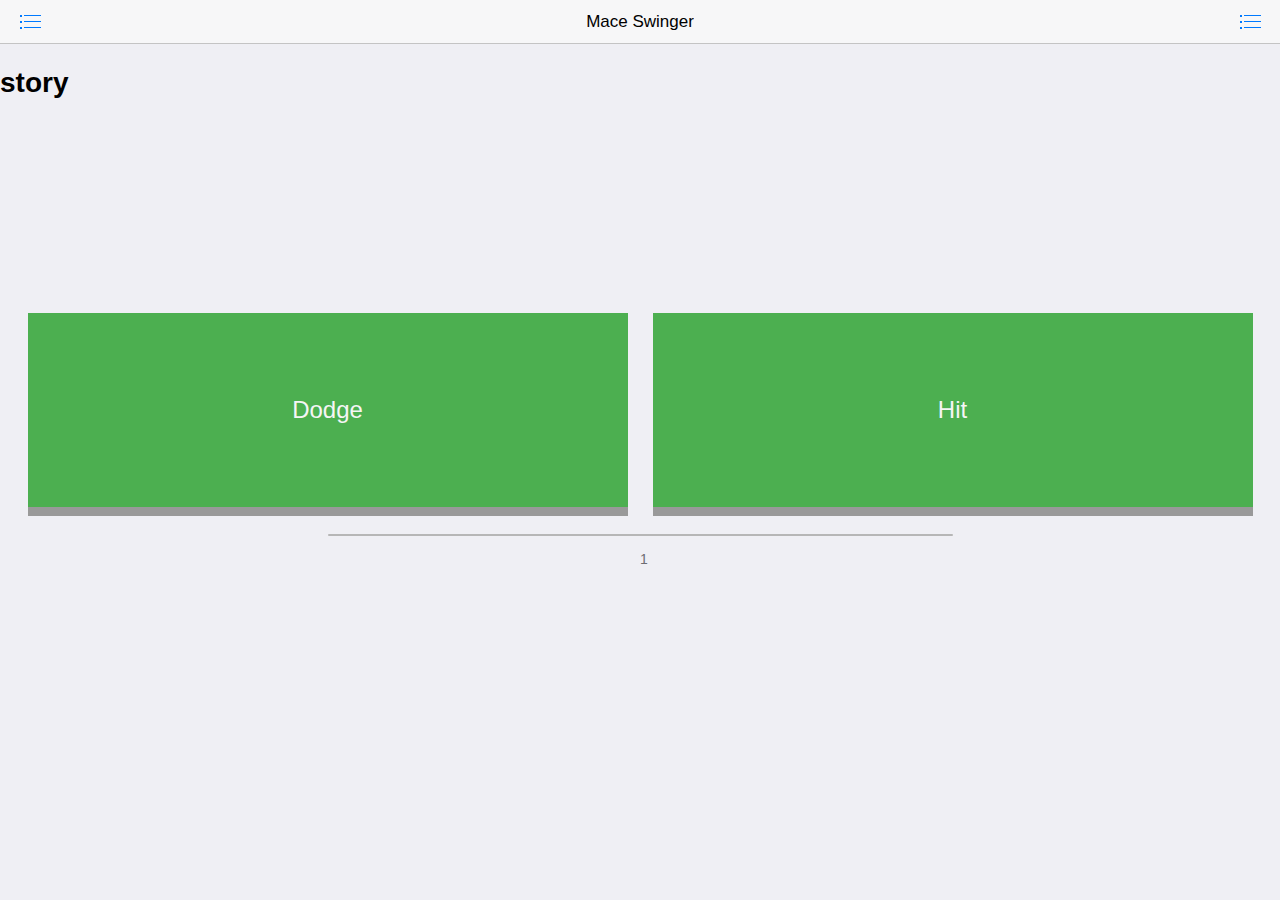
==== maceswinger/platforms/browser/www/index.html @ 118f5ef3 "early, disgusting map - your turn, rlong" ====
<!DOCTYPE html>
<html>
<head>
    <!--
        Customize this policy to fit your own app's needs. For more guidance, see:
            https://github.com/apache/cordova-plugin-whitelist/blob/master/README.md#content-security-policy
        Some notes:
            * gap: is required only on iOS (when using UIWebView) and is needed for JS->native communication
            * https://ssl.gstatic.com is required only on Android and is needed for TalkBack to function properly
            * Disables use of inline scripts in order to mitigate risk of XSS vulnerabilities. To change this:
                * Enable inline JS: add 'unsafe-inline' to default-src
        -->
    <meta http-equiv="Content-Security-Policy" content="default-src 'self' data: gap: https://ssl.gstatic.com https://ajax.googleapis.com 'unsafe-eval' 'unsafe-inline'; style-src 'self' 'unsafe-inline'; media-src *; connect-src 'self' ws://10.0.1.201:3000">


    <!-- Required meta tags-->
    <meta charset="utf-8">
    <meta name="viewport" content="width=device-width, initial-scale=1, maximum-scale=1, minimum-scale=1, user-scalable=no, minimal-ui">
    <meta name="apple-mobile-web-app-capable" content="yes">
    <meta name="apple-mobile-web-app-status-bar-style" content="black">
    <meta name="format-detection" content="telephone=no">
    <meta name="msapplication-tap-highlight" content="no">

    <!-- Your app title -->
    <title>Mace Swinger</title>

    <!-- This template defaults to the iOS CSS theme. To support both iOS and material design themes, see the Framework7 Tutorial at the link below:
        http://www.idangero.us/framework7/tutorials/maintain-both-ios-and-material-themes-in-single-app.html
     -->

    <link rel="stylesheet" href="lib/framework7/css/framework7.ios.min.css">
    <link rel="stylesheet" href="lib/framework7/css/framework7.ios.colors.min.css">
    <link rel="stylesheet" href="css/framework7-icons.css">
    <link rel="stylesheet" href="css/styles.css">
    <link id="inkstyle" rel="stylesheet" href="css/inkstyle.css">
</head>

<body onresize="resize()">
    <!-- Status bar overlay for full screen mode (PhoneGap) -->
    <div class="statusbar-overlay"></div>

    <!-- Panels overlay-->
    <div class="panel-overlay"></div>
    <!-- Left panel with reveal effect-->
    <div class="panel panel-left panel-reveal">
        <div data-page="index" class="page navbar-fixed">
          <div class="navbar">
            <div class="navbar-inner">
              <div class="left"></div>
              <div class="center">Inventory</div>
              <div class="right"></div>
            </div>
          </div>
          <div class="page-content">
            <div id = "eqweap" style="background-color:purple"></div>
            <div id = "invw"></div>
          </div>
                <!--<div class="card weapselected">
                  <div class = "card-header">Meme</div>
                  <div class = "card-content">
                    <div class = "card-content-inner">+20% memes</div>
                  </div>-->
        </div>
      </div>
      <div class="panel panel-right panel-reveal" style="">
          <div data-page="index" class="page navbar-fixed" style="">
            <div class="navbar">
              <div class="navbar-inner">
                <div class="left"></div>
                <div class="center">Map</div>
                <div class="right"></div>
              </div>
            </div>
            <div class="page-content" id="mapcontent" style="width:240px;overflow-x:auto"></div>
          </div>
        </div>
  </div>


    <!-- Views -->
    <div class="views" id="toptop">
        <!-- Your main view, should have "view-main" class -->
        <div class="view view-main">
            <!-- Top Navbar-->
            <div class="navbar">
                <div class="navbar-inner">
                    <!-- We need cool sliding animation on title element, so we have additional "sliding" class -->
                    <div class="left">
                        <!--
                          Right link contains only icon - additional "icon-only" class
                          Additional "open-panel" class tells app to open panel when we click on this link
                        -->
                        <a href="#" class="icon-only open-panel" data-panel="left"><i class="icon icon-bars" id="invicon"></i></a>
                    </div>
                    <div class="center sliding">Mace Swinger</div>
                    <div class="right">
                      <a href="#" class="icon-only open-panel" data-panel="right"><i class="icon icon-bars" id=""></i></a>
                    </div>
                </div>
            </div>
            <!-- Pages container, because we udse fixed-through navbar and toolbar, it has additional appropriate classes-->
            <div class="pages navbar-through toolbar-through" id="top">
                <!-- Page, "data-page" contains page name -->
                <div data-page="index" class="page">
                    <!-- Scrollable page content -->
                  <div class="page-content" id="main">
                    <div id="story" class="container">
                        <h1>story</h1>
                    </div>
                    <div class="content-block" id="fight">
                        <canvas id="screen" style="margin:auto;display:block"></canvas>
                        <p><a href="#" type="button" class = "mashbut" id="dodge" onclick = "dodgestart()">Dodge</a><a href="#" class="mashbut" type="button" id="hit" onclick = "hitstart()">Hit</a>
                        <p><span data-progress="0" style="width:50%;margin:auto"class="progressbar" id="expbar"></span>
                        <div class="chip" style="">
                          <div class="chip-label" id="plv" style="width:0%;margin:auto">1</div>
                        </div>
                        <canvas id="changer" width="64" height="128" hidden></canvas>
                    </div>
                  </div>
                </div>
            </div>
            <!-- Bottom Toolbar
            <div class="toolbar">
                <div class="toolbar-inner">
                     Toolbar linksd
                    <a href="#" class="link">Link 1</a>
                    <a href="#" class="link">Link 2</a>
                </div>
            </div>-->
        </div>
    </div>
    <script src="https://ajax.googleapis.com/ajax/libs/jquery/3.2.1/jquery.min.js"></script>
    <script src="cordova.js"></script>
    <script src="lib/framework7/js/framework7.min.js"></script>
    <script src="js/my-app.js"></script>
    <script src="resources/player.js"></script>
    <script src="resources/enemy.js"></script>
    <script src="resources/game.js"></script>
    <script src="resources/ink.js"></script>
    <script src="resources/story.js"></script>
    <script src="resources/item.js"></script>
    <script src="resources/map.js"></script>
    <script>
      //https://github.com/TheBerkin/Rant maybe use this?d
      var story = new inkjs.Story(storyContent);
      story.BindExternalFunction("fight", function() { p.setstate("fight") });
      var storyContainer = document.querySelectorAll('#story')[0];
      var enemiesimg = new Image();
      enemiesimg.src = "resources/enemies.png";
      var weapsimg = new Image();
      weapsimg.src = "resources/weapons.png";
      var healthbar = new Image();
      healthbar.src = "resources/healthbar.png";
      var tile_ocean = new Image();
      tile_ocean.src = "resources/tiles/tile_ocean.png";
      var tile_forest = new Image();
      tile_forest.src = "resources/tiles/tile_forest.png";
      var dodgebut = document.getElementById("dodge");
      var hitbut = document.getElementById("hit");
      var size = {
        w: document.documentElement.clientWidth,
        h: document.documentElement.clientHeight
      }
      var canvas = document.getElementById('screen');
      var ctx = canvas.getContext('2d');
      var change = document.getElementById("changer");
      var ctxchange = change.getContext("2d");
      var p = new player();
      var curen = new enemy(0,randlist(["an","bn","am","bm"]));
      var myApp = new Framework7({
          swipePanel: 'both',
      });
      var gamemap = new Map(120,40);
      gamemap.display("mapcontent");
      resize();
      ctx.font = "30px Arial";
      ctxchange.webkitImageSmoothingEnabled = false;
      ctxchange.mozImageSmoothingEnabled = false;
      ctxchange.imageSmoothingEnabled = false;
      function randint(min, max) {
      	min = Math.ceil(min);
      	max = Math.floor(max);
      	return Math.floor(Math.random() * (max - min + 1)) + min;
      }
      function randlist(list) {
        return list[randint(0, list.length - 1)];
      }
      function dodgeend() {
        $("#dodge").removeClass("mashbut-reloading");
        settransition(0.01,"dodge");
        if (p.state == "fight") {
          $("#dodge").removeAttr("disabled");
        }
        //document.getElementById("dodge").innerHTML += "1";
      }
      function hitend() {
        $("#hit").removeClass("mashbut-reloading");
        settransition(0.01,"hit");
        if (p.state == "fight") {
          $("#hit").removeAttr("disabled");
        }
      }
      function dodgestart() {
        $("#dodge").attr("disabled","disabled");
        $("#dodge").addClass("mashbut-reloading");
        settransition(p.weap.swing,"dodge");
        setTimeout(dodgeend,1000*p.weap.swing);
      }
      function hitstart() {
        $("#hit").attr("disabled","disabled");
        $("#hit").addClass("mashbut-reloading");
        p.hit(curen);
        settransition(p.weap.swing,"hit");
        setTimeout(hitend,1000*p.weap.swing);
      }
      function resize() {
        size = {
          w: document.documentElement.clientWidth,
          h: document.documentElement.clientHeight
        }
        ctx.canvas.width = size.w*.75;
        ctx.canvas.height = size.h - 410;
        ctx.webkitImageSmoothingEnabled = false;
        ctx.mozImageSmoothingEnabled = false;
        ctx.imageSmoothingEnabled = false;
      }
      function invover(way) {
        var ico = document.getElementById("invicon");
        if (way) {
          $(ico).addClass("color-red");
          var idd = "temp";
          var iddd = "temp2";
          addelement(document.getElementById("main"),"div","card",idd,null,"width:260px;position:absolute");
          document.getElementById(idd).style.left = size.w/2-135 + "px";
          document.getElementById(idd).style.top = size.h*1/3 + "px";
          addelement(document.getElementById(idd),"div","card-header",idd + "head","Inventory Full!");
          addelement(document.getElementById(idd),"div","card-content",iddd);
          addelement(document.getElementById(iddd),"div","card-content-inner",null,"Drop an item from your inventory or<a href='#' class='button' style='height:100%' id='tempdrop'>Drop Lowest DPS Item</a>");
          $("#tempdrop").click(function() {
            p.droplowest();
          });
        }
        else {
          $(ico).removeClass("color-red");
          document.getElementById("temp").remove();
          p.setstate("story");
        }
      }
      function togglescreen(way) {
        if (way == "story") {
          $("#fight").hide({duration:0});
          $("#story").show({duration:0,easing:"linear"});
          document.getElementById("inkstyle").disabled = undefined;
          document.getElementById("main").style.overflow = "scroll";
        }
        else if (way == "fight") {
          $("#story").hide({duration:0})
          $("#fight").show({duration:0,easing:"linear"})
          document.getElementById("inkstyle").disabled = "disabled";
          document.getElementById("main").style.overflow = "hidden";
        }
        else {
          console.log("error in switching screen");
        }
      }
      init();
    </script>
</body>

</html>
---- maceswinger/platforms/browser/www/lib/framework7/css/framework7.ios.min.css ----
/**
 * Framework7 1.4.0
 * Full Featured Mobile HTML Framework For Building iOS & Android Apps
 *
 * http://www.idangero.us/framework7
 *
 * Copyright 2015, Vladimir Kharlampidi
 * The iDangero.us
 * http://www.idangero.us/
 *
 * Licensed under MIT
 *
 * Released on: December 7, 2015
 */
body,html{position:relative;height:100%;width:100%;overflow-x:hidden}body{font-family:-apple-system,SF UI Text,Helvetica Neue,Helvetica,Arial,sans-serif;margin:0;padding:0;color:#000;font-size:14px;line-height:1.4;width:100%;-webkit-text-size-adjust:100%;background:#fff;overflow:hidden}@media all and (width:1024px) and (height:691px) and (orientation:landscape){body,html{height:671px}}@media all and (width:1024px) and (height:692px) and (orientation:landscape){body,html{height:672px}}*{-webkit-tap-highlight-color:transparent;-webkit-touch-callout:none}a,input,select,textarea{outline:0}a{text-decoration:none;color:#007aff}p{margin:1em 0}.row{display:-webkit-box;display:-ms-flexbox;display:-webkit-flex;display:flex;-webkit-box-pack:justify;-ms-flex-pack:justify;-webkit-justify-content:space-between;justify-content:space-between;-webkit-box-lines:multiple;-moz-box-lines:multiple;-webkit-flex-wrap:wrap;-ms-flex-wrap:wrap;flex-wrap:wrap;-webkit-box-align:start;-ms-flex-align:start;-webkit-align-items:flex-start;align-items:flex-start}.row>[class*=col-]{box-sizing:border-box}.row .col-auto{width:100%}.row .col-100{width:100%;width:-webkit-calc((100% - 15px*0)/ 1);width:calc((100% - 15px*0)/ 1)}.row.no-gutter .col-100{width:100%}.row .col-95{width:95%;width:-webkit-calc((100% - 15px*.05263157894736836)/ 1.0526315789473684);width:calc((100% - 15px*.05263157894736836)/ 1.0526315789473684)}.row.no-gutter .col-95{width:95%}.row .col-90{width:90%;width:-webkit-calc((100% - 15px*.11111111111111116)/ 1.1111111111111112);width:calc((100% - 15px*.11111111111111116)/ 1.1111111111111112)}.row.no-gutter .col-90{width:90%}.row .col-85{width:85%;width:-webkit-calc((100% - 15px*.17647058823529416)/ 1.1764705882352942);width:calc((100% - 15px*.17647058823529416)/ 1.1764705882352942)}.row.no-gutter .col-85{width:85%}.row .col-80{width:80%;width:-webkit-calc((100% - 15px*.25)/ 1.25);width:calc((100% - 15px*.25)/ 1.25)}.row.no-gutter .col-80{width:80%}.row .col-75{width:75%;width:-webkit-calc((100% - 15px*.33333333333333326)/ 1.3333333333333333);width:calc((100% - 15px*.33333333333333326)/ 1.3333333333333333)}.row.no-gutter .col-75{width:75%}.row .col-66{width:66.66666666666666%;width:-webkit-calc((100% - 15px*.5000000000000002)/ 1.5000000000000002);width:calc((100% - 15px*.5000000000000002)/ 1.5000000000000002)}.row.no-gutter .col-66{width:66.66666666666666%}.row .col-60{width:60%;width:-webkit-calc((100% - 15px*.6666666666666667)/ 1.6666666666666667);width:calc((100% - 15px*.6666666666666667)/ 1.6666666666666667)}.row.no-gutter .col-60{width:60%}.row .col-50{width:50%;width:-webkit-calc((100% - 15px*1)/ 2);width:calc((100% - 15px*1)/ 2)}.row.no-gutter .col-50{width:50%}.row .col-40{width:40%;width:-webkit-calc((100% - 15px*1.5)/ 2.5);width:calc((100% - 15px*1.5)/ 2.5)}.row.no-gutter .col-40{width:40%}.row .col-33{width:33.333333333333336%;width:-webkit-calc((100% - 15px*2)/ 3);width:calc((100% - 15px*2)/ 3)}.row.no-gutter .col-33{width:33.333333333333336%}.row .col-25{width:25%;width:-webkit-calc((100% - 15px*3)/ 4);width:calc((100% - 15px*3)/ 4)}.row.no-gutter .col-25{width:25%}.row .col-20{width:20%;width:-webkit-calc((100% - 15px*4)/ 5);width:calc((100% - 15px*4)/ 5)}.row.no-gutter .col-20{width:20%}.row .col-15{width:15%;width:-webkit-calc((100% - 15px*5.666666666666667)/ 6.666666666666667);width:calc((100% - 15px*5.666666666666667)/ 6.666666666666667)}.row.no-gutter .col-15{width:15%}.row .col-10{width:10%;width:-webkit-calc((100% - 15px*9)/ 10);width:calc((100% - 15px*9)/ 10)}.row.no-gutter .col-10{width:10%}.row .col-5{width:5%;width:-webkit-calc((100% - 15px*19)/ 20);width:calc((100% - 15px*19)/ 20)}.row.no-gutter .col-5{width:5%}.row .col-auto:nth-last-child(1),.row .col-auto:nth-last-child(1)~.col-auto{width:100%;width:-webkit-calc((100% - 15px*0)/ 1);width:calc((100% - 15px*0)/ 1)}.row.no-gutter .col-auto:nth-last-child(1),.row.no-gutter .col-auto:nth-last-child(1)~.col-auto{width:100%}.row .col-auto:nth-last-child(2),.row .col-auto:nth-last-child(2)~.col-auto{width:50%;width:-webkit-calc((100% - 15px*1)/ 2);width:calc((100% - 15px*1)/ 2)}.row.no-gutter .col-auto:nth-last-child(2),.row.no-gutter .col-auto:nth-last-child(2)~.col-auto{width:50%}.row .col-auto:nth-last-child(3),.row .col-auto:nth-last-child(3)~.col-auto{width:33.33333333%;width:-webkit-calc((100% - 15px*2)/ 3);width:calc((100% - 15px*2)/ 3)}.row.no-gutter .col-auto:nth-last-child(3),.row.no-gutter .col-auto:nth-last-child(3)~.col-auto{width:33.33333333%}.row .col-auto:nth-last-child(4),.row .col-auto:nth-last-child(4)~.col-auto{width:25%;width:-webkit-calc((100% - 15px*3)/ 4);width:calc((100% - 15px*3)/ 4)}.row.no-gutter .col-auto:nth-last-child(4),.row.no-gutter .col-auto:nth-last-child(4)~.col-auto{width:25%}.row .col-auto:nth-last-child(5),.row .col-auto:nth-last-child(5)~.col-auto{width:20%;width:-webkit-calc((100% - 15px*4)/ 5);width:calc((100% - 15px*4)/ 5)}.row.no-gutter .col-auto:nth-last-child(5),.row.no-gutter .col-auto:nth-last-child(5)~.col-auto{width:20%}.row .col-auto:nth-last-child(6),.row .col-auto:nth-last-child(6)~.col-auto{width:16.66666667%;width:-webkit-calc((100% - 15px*5)/ 6);width:calc((100% - 15px*5)/ 6)}.row.no-gutter .col-auto:nth-last-child(6),.row.no-gutter .col-auto:nth-last-child(6)~.col-auto{width:16.66666667%}.row .col-auto:nth-last-child(7),.row .col-auto:nth-last-child(7)~.col-auto{width:14.28571429%;width:-webkit-calc((100% - 15px*6)/ 7);width:calc((100% - 15px*6)/ 7)}.row.no-gutter .col-auto:nth-last-child(7),.row.no-gutter .col-auto:nth-last-child(7)~.col-auto{width:14.28571429%}.row .col-auto:nth-last-child(8),.row .col-auto:nth-last-child(8)~.col-auto{width:12.5%;width:-webkit-calc((100% - 15px*7)/ 8);width:calc((100% - 15px*7)/ 8)}.row.no-gutter .col-auto:nth-last-child(8),.row.no-gutter .col-auto:nth-last-child(8)~.col-auto{width:12.5%}.row .col-auto:nth-last-child(9),.row .col-auto:nth-last-child(9)~.col-auto{width:11.11111111%;width:-webkit-calc((100% - 15px*8)/ 9);width:calc((100% - 15px*8)/ 9)}.row.no-gutter .col-auto:nth-last-child(9),.row.no-gutter .col-auto:nth-last-child(9)~.col-auto{width:11.11111111%}.row .col-auto:nth-last-child(10),.row .col-auto:nth-last-child(10)~.col-auto{width:10%;width:-webkit-calc((100% - 15px*9)/ 10);width:calc((100% - 15px*9)/ 10)}.row.no-gutter .col-auto:nth-last-child(10),.row.no-gutter .col-auto:nth-last-child(10)~.col-auto{width:10%}.row .col-auto:nth-last-child(11),.row .col-auto:nth-last-child(11)~.col-auto{width:9.09090909%;width:-webkit-calc((100% - 15px*10)/ 11);width:calc((100% - 15px*10)/ 11)}.row.no-gutter .col-auto:nth-last-child(11),.row.no-gutter .col-auto:nth-last-child(11)~.col-auto{width:9.09090909%}.row .col-auto:nth-last-child(12),.row .col-auto:nth-last-child(12)~.col-auto{width:8.33333333%;width:-webkit-calc((100% - 15px*11)/ 12);width:calc((100% - 15px*11)/ 12)}.row.no-gutter .col-auto:nth-last-child(12),.row.no-gutter .col-auto:nth-last-child(12)~.col-auto{width:8.33333333%}.row .col-auto:nth-last-child(13),.row .col-auto:nth-last-child(13)~.col-auto{width:7.69230769%;width:-webkit-calc((100% - 15px*12)/ 13);width:calc((100% - 15px*12)/ 13)}.row.no-gutter .col-auto:nth-last-child(13),.row.no-gutter .col-auto:nth-last-child(13)~.col-auto{width:7.69230769%}.row .col-auto:nth-last-child(14),.row .col-auto:nth-last-child(14)~.col-auto{width:7.14285714%;width:-webkit-calc((100% - 15px*13)/ 14);width:calc((100% - 15px*13)/ 14)}.row.no-gutter .col-auto:nth-last-child(14),.row.no-gutter .col-auto:nth-last-child(14)~.col-auto{width:7.14285714%}.row .col-auto:nth-last-child(15),.row .col-auto:nth-last-child(15)~.col-auto{width:6.66666667%;width:-webkit-calc((100% - 15px*14)/ 15);width:calc((100% - 15px*14)/ 15)}.row.no-gutter .col-auto:nth-last-child(15),.row.no-gutter .col-auto:nth-last-child(15)~.col-auto{width:6.66666667%}@media all and (min-width:768px){.row .tablet-100{width:100%;width:-webkit-calc((100% - 15px*0)/ 1);width:calc((100% - 15px*0)/ 1)}.row.no-gutter .tablet-100{width:100%}.row .tablet-95{width:95%;width:-webkit-calc((100% - 15px*.05263157894736836)/ 1.0526315789473684);width:calc((100% - 15px*.05263157894736836)/ 1.0526315789473684)}.row.no-gutter .tablet-95{width:95%}.row .tablet-90{width:90%;width:-webkit-calc((100% - 15px*.11111111111111116)/ 1.1111111111111112);width:calc((100% - 15px*.11111111111111116)/ 1.1111111111111112)}.row.no-gutter .tablet-90{width:90%}.row .tablet-85{width:85%;width:-webkit-calc((100% - 15px*.17647058823529416)/ 1.1764705882352942);width:calc((100% - 15px*.17647058823529416)/ 1.1764705882352942)}.row.no-gutter .tablet-85{width:85%}.row .tablet-80{width:80%;width:-webkit-calc((100% - 15px*.25)/ 1.25);width:calc((100% - 15px*.25)/ 1.25)}.row.no-gutter .tablet-80{width:80%}.row .tablet-75{width:75%;width:-webkit-calc((100% - 15px*.33333333333333326)/ 1.3333333333333333);width:calc((100% - 15px*.33333333333333326)/ 1.3333333333333333)}.row.no-gutter .tablet-75{width:75%}.row .tablet-66{width:66.66666666666666%;width:-webkit-calc((100% - 15px*.5000000000000002)/ 1.5000000000000002);width:calc((100% - 15px*.5000000000000002)/ 1.5000000000000002)}.row.no-gutter .tablet-66{width:66.66666666666666%}.row .tablet-60{width:60%;width:-webkit-calc((100% - 15px*.6666666666666667)/ 1.6666666666666667);width:calc((100% - 15px*.6666666666666667)/ 1.6666666666666667)}.row.no-gutter .tablet-60{width:60%}.row .tablet-50{width:50%;width:-webkit-calc((100% - 15px*1)/ 2);width:calc((100% - 15px*1)/ 2)}.row.no-gutter .tablet-50{width:50%}.row .tablet-40{width:40%;width:-webkit-calc((100% - 15px*1.5)/ 2.5);width:calc((100% - 15px*1.5)/ 2.5)}.row.no-gutter .tablet-40{width:40%}.row .tablet-33{width:33.333333333333336%;width:-webkit-calc((100% - 15px*2)/ 3);width:calc((100% - 15px*2)/ 3)}.row.no-gutter .tablet-33{width:33.333333333333336%}.row .tablet-25{width:25%;width:-webkit-calc((100% - 15px*3)/ 4);width:calc((100% - 15px*3)/ 4)}.row.no-gutter .tablet-25{width:25%}.row .tablet-20{width:20%;width:-webkit-calc((100% - 15px*4)/ 5);width:calc((100% - 15px*4)/ 5)}.row.no-gutter .tablet-20{width:20%}.row .tablet-15{width:15%;width:-webkit-calc((100% - 15px*5.666666666666667)/ 6.666666666666667);width:calc((100% - 15px*5.666666666666667)/ 6.666666666666667)}.row.no-gutter .tablet-15{width:15%}.row .tablet-10{width:10%;width:-webkit-calc((100% - 15px*9)/ 10);width:calc((100% - 15px*9)/ 10)}.row.no-gutter .tablet-10{width:10%}.row .tablet-5{width:5%;width:-webkit-calc((100% - 15px*19)/ 20);width:calc((100% - 15px*19)/ 20)}.row.no-gutter .tablet-5{width:5%}.row .tablet-auto:nth-last-child(1),.row .tablet-auto:nth-last-child(1)~.col-auto{width:100%;width:-webkit-calc((100% - 15px*0)/ 1);width:calc((100% - 15px*0)/ 1)}.row.no-gutter .tablet-auto:nth-last-child(1),.row.no-gutter .tablet-auto:nth-last-child(1)~.tablet-auto{width:100%}.row .tablet-auto:nth-last-child(2),.row .tablet-auto:nth-last-child(2)~.col-auto{width:50%;width:-webkit-calc((100% - 15px*1)/ 2);width:calc((100% - 15px*1)/ 2)}.row.no-gutter .tablet-auto:nth-last-child(2),.row.no-gutter .tablet-auto:nth-last-child(2)~.tablet-auto{width:50%}.row .tablet-auto:nth-last-child(3),.row .tablet-auto:nth-last-child(3)~.col-auto{width:33.33333333%;width:-webkit-calc((100% - 15px*2)/ 3);width:calc((100% - 15px*2)/ 3)}.row.no-gutter .tablet-auto:nth-last-child(3),.row.no-gutter .tablet-auto:nth-last-child(3)~.tablet-auto{width:33.33333333%}.row .tablet-auto:nth-last-child(4),.row .tablet-auto:nth-last-child(4)~.col-auto{width:25%;width:-webkit-calc((100% - 15px*3)/ 4);width:calc((100% - 15px*3)/ 4)}.row.no-gutter .tablet-auto:nth-last-child(4),.row.no-gutter .tablet-auto:nth-last-child(4)~.tablet-auto{width:25%}.row .tablet-auto:nth-last-child(5),.row .tablet-auto:nth-last-child(5)~.col-auto{width:20%;width:-webkit-calc((100% - 15px*4)/ 5);width:calc((100% - 15px*4)/ 5)}.row.no-gutter .tablet-auto:nth-last-child(5),.row.no-gutter .tablet-auto:nth-last-child(5)~.tablet-auto{width:20%}.row .tablet-auto:nth-last-child(6),.row .tablet-auto:nth-last-child(6)~.col-auto{width:16.66666667%;width:-webkit-calc((100% - 15px*5)/ 6);width:calc((100% - 15px*5)/ 6)}.row.no-gutter .tablet-auto:nth-last-child(6),.row.no-gutter .tablet-auto:nth-last-child(6)~.tablet-auto{width:16.66666667%}.row .tablet-auto:nth-last-child(7),.row .tablet-auto:nth-last-child(7)~.col-auto{width:14.28571429%;width:-webkit-calc((100% - 15px*6)/ 7);width:calc((100% - 15px*6)/ 7)}.row.no-gutter .tablet-auto:nth-last-child(7),.row.no-gutter .tablet-auto:nth-last-child(7)~.tablet-auto{width:14.28571429%}.row .tablet-auto:nth-last-child(8),.row .tablet-auto:nth-last-child(8)~.col-auto{width:12.5%;width:-webkit-calc((100% - 15px*7)/ 8);width:calc((100% - 15px*7)/ 8)}.row.no-gutter .tablet-auto:nth-last-child(8),.row.no-gutter .tablet-auto:nth-last-child(8)~.tablet-auto{width:12.5%}.row .tablet-auto:nth-last-child(9),.row .tablet-auto:nth-last-child(9)~.col-auto{width:11.11111111%;width:-webkit-calc((100% - 15px*8)/ 9);width:calc((100% - 15px*8)/ 9)}.row.no-gutter .tablet-auto:nth-last-child(9),.row.no-gutter .tablet-auto:nth-last-child(9)~.tablet-auto{width:11.11111111%}.row .tablet-auto:nth-last-child(10),.row .tablet-auto:nth-last-child(10)~.col-auto{width:10%;width:-webkit-calc((100% - 15px*9)/ 10);width:calc((100% - 15px*9)/ 10)}.row.no-gutter .tablet-auto:nth-last-child(10),.row.no-gutter .tablet-auto:nth-last-child(10)~.tablet-auto{width:10%}.row .tablet-auto:nth-last-child(11),.row .tablet-auto:nth-last-child(11)~.col-auto{width:9.09090909%;width:-webkit-calc((100% - 15px*10)/ 11);width:calc((100% - 15px*10)/ 11)}.row.no-gutter .tablet-auto:nth-last-child(11),.row.no-gutter .tablet-auto:nth-last-child(11)~.tablet-auto{width:9.09090909%}.row .tablet-auto:nth-last-child(12),.row .tablet-auto:nth-last-child(12)~.col-auto{width:8.33333333%;width:-webkit-calc((100% - 15px*11)/ 12);width:calc((100% - 15px*11)/ 12)}.row.no-gutter .tablet-auto:nth-last-child(12),.row.no-gutter .tablet-auto:nth-last-child(12)~.tablet-auto{width:8.33333333%}.row .tablet-auto:nth-last-child(13),.row .tablet-auto:nth-last-child(13)~.col-auto{width:7.69230769%;width:-webkit-calc((100% - 15px*12)/ 13);width:calc((100% - 15px*12)/ 13)}.row.no-gutter .tablet-auto:nth-last-child(13),.row.no-gutter .tablet-auto:nth-last-child(13)~.tablet-auto{width:7.69230769%}.row .tablet-auto:nth-last-child(14),.row .tablet-auto:nth-last-child(14)~.col-auto{width:7.14285714%;width:-webkit-calc((100% - 15px*13)/ 14);width:calc((100% - 15px*13)/ 14)}.row.no-gutter .tablet-auto:nth-last-child(14),.row.no-gutter .tablet-auto:nth-last-child(14)~.tablet-auto{width:7.14285714%}.row .tablet-auto:nth-last-child(15),.row .tablet-auto:nth-last-child(15)~.col-auto{width:6.66666667%;width:-webkit-calc((100% - 15px*14)/ 15);width:calc((100% - 15px*14)/ 15)}.row.no-gutter .tablet-auto:nth-last-child(15),.row.no-gutter .tablet-auto:nth-last-child(15)~.tablet-auto{width:6.66666667%}}.view,.views{position:relative;width:100%;height:100%;z-index:5000}.views{overflow:auto;-webkit-overflow-scrolling:touch}.view{overflow:hidden;box-sizing:border-box}.pages{position:relative;width:100%;height:100%;overflow:hidden;background:#000}.page{box-sizing:border-box;position:absolute;left:0;top:0;width:100%;height:100%;background:#efeff4;-webkit-transform:translate3d(0,0,0);transform:translate3d(0,0,0)}.page.cached{display:none}.page-on-left{opacity:.9;-webkit-transform:translate3d(-20%,0,0);transform:translate3d(-20%,0,0)}.page-on-center .swipeback-page-shadow{opacity:1}.page-on-right{-webkit-transform:translate3d(100%,0,0);transform:translate3d(100%,0,0)}.page-on-right .swipeback-page-shadow{opacity:0}.page-content{overflow:auto;-webkit-overflow-scrolling:touch;box-sizing:border-box;height:100%;position:relative;z-index:1}.swipeback-page-shadow{position:absolute;right:100%;top:0;width:16px;height:100%;background:-webkit-linear-gradient(left,rgba(0,0,0,0) 0,rgba(0,0,0,0) 10%,rgba(0,0,0,.01) 50%,rgba(0,0,0,.2) 100%);background:linear-gradient(to right,rgba(0,0,0,0) 0,rgba(0,0,0,0) 10%,rgba(0,0,0,.01) 50%,rgba(0,0,0,.2) 100%);z-index:-1;content:''}html.android .swipeback-page-shadow{display:none;-webkit-animation:none;animation:none}.page-transitioning,.page-transitioning .swipeback-page-shadow{-webkit-transition-duration:.4s;transition-duration:.4s}.page-from-center-to-right:before,.page-from-right-to-center:before{position:absolute;right:100%;top:0;width:16px;height:100%;background:-webkit-linear-gradient(left,rgba(0,0,0,0) 0,rgba(0,0,0,0) 10%,rgba(0,0,0,.01) 50%,rgba(0,0,0,.2) 100%);background:linear-gradient(to right,rgba(0,0,0,0) 0,rgba(0,0,0,0) 10%,rgba(0,0,0,.01) 50%,rgba(0,0,0,.2) 100%);z-index:-1;content:''}html.android .page-from-center-to-right:before,html.android .page-from-right-to-center:before{display:none;-webkit-animation:none;animation:none}.page-from-right-to-center{-webkit-animation:pageFromRightToCenter .4s forwards;animation:pageFromRightToCenter .4s forwards}.page-from-right-to-center:before{-webkit-animation:pageFromRightToCenterShadow .4s forwards;animation:pageFromRightToCenterShadow .4s forwards}.page-from-center-to-right{-webkit-animation:pageFromCenterToRight .4s forwards;animation:pageFromCenterToRight .4s forwards}.page-from-center-to-right:before{-webkit-animation:pageFromCenterToRightShadow .4s forwards;animation:pageFromCenterToRightShadow .4s forwards}@-webkit-keyframes pageFromRightToCenter{from{-webkit-transform:translate3d(100%,0,0)}to{-webkit-transform:translate3d(0,0,0)}}@keyframes pageFromRightToCenter{from{transform:translate3d(100%,0,0)}to{transform:translate3d(0,0,0)}}@-webkit-keyframes pageFromRightToCenterShadow{from{opacity:0}to{opacity:1}}@keyframes pageFromRightToCenterShadow{from{opacity:0}to{opacity:1}}@-webkit-keyframes pageFromCenterToRight{from{-webkit-transform:translate3d(0,0,0)}to{-webkit-transform:translate3d(100%,0,0)}}@keyframes pageFromCenterToRight{from{transform:translate3d(0,0,0)}to{transform:translate3d(100%,0,0)}}@-webkit-keyframes pageFromCenterToRightShadow{from{opacity:1}to{opacity:0}}@keyframes pageFromCenterToRightShadow{from{opacity:1}to{opacity:0}}.page-from-center-to-left{-webkit-animation:pageFromCenterToLeft .4s forwards;animation:pageFromCenterToLeft .4s forwards}.page-from-left-to-center{-webkit-animation:pageFromLeftToCenter .4s forwards;animation:pageFromLeftToCenter .4s forwards}@-webkit-keyframes pageFromCenterToLeft{from{opacity:1;-webkit-transform:translate3d(0,0,0)}to{opacity:.9;-webkit-transform:translate3d(-20%,0,0)}}@keyframes pageFromCenterToLeft{from{transform:translate3d(0,0,0)}to{opacity:.9;transform:translate3d(-20%,0,0)}}@-webkit-keyframes pageFromLeftToCenter{from{opacity:.9;-webkit-transform:translate3d(-20%,0,0)}to{opacity:1;-webkit-transform:translate3d(0,0,0)}}@keyframes pageFromLeftToCenter{from{transform:translate3d(-20%,0,0)}to{opacity:1;transform:translate3d(0,0,0)}}.navbar-inner,.toolbar-inner{position:absolute;left:0;top:0;width:100%;height:100%;padding:0 8px;box-sizing:border-box;display:-webkit-box;display:-ms-flexbox;display:-webkit-flex;display:flex;-webkit-box-pack:justify;-ms-flex-pack:justify;-webkit-justify-content:space-between;justify-content:space-between;-webkit-box-align:center;-ms-flex-align:center;-webkit-align-items:center;align-items:center}.navbar-inner.cached{display:none}.navbar,.toolbar{height:44px;width:100%;box-sizing:border-box;font-size:17px;position:relative;margin:0;z-index:500;-webkit-backface-visibility:hidden;backface-visibility:hidden}.navbar b,.toolbar b{font-weight:500}html.ios-gt-8 .navbar b,html.ios-gt-8 .toolbar b{font-weight:600}.navbar,.subnavbar,.toolbar{background:#f7f7f8}.navbar a.link,.subnavbar a.link,.toolbar a.link{line-height:44px;height:44px;text-decoration:none;position:relative;display:-webkit-box;display:-ms-flexbox;display:-webkit-flex;display:flex;-webkit-box-pack:start;-ms-flex-pack:start;-webkit-justify-content:flex-start;justify-content:flex-start;-webkit-box-align:center;-ms-flex-align:center;-webkit-align-items:center;align-items:center;-webkit-transition-duration:.3s;transition-duration:.3s;-webkit-transform:translateZ(0);transform:translateZ(0)}.navbar a.link.active-state,.subnavbar a.link.active-state,.toolbar a.link.active-state,html:not(.watch-active-state) .navbar a.link:active,html:not(.watch-active-state) .subnavbar a.link:active,html:not(.watch-active-state) .toolbar a.link:active{opacity:.3;-webkit-transition-duration:0s;transition-duration:0s}.navbar a.link i+i,.navbar a.link i+span,.navbar a.link span+i,.navbar a.link span+span,.subnavbar a.link i+i,.subnavbar a.link i+span,.subnavbar a.link span+i,.subnavbar a.link span+span,.toolbar a.link i+i,.toolbar a.link i+span,.toolbar a.link span+i,.toolbar a.link span+span{margin-left:7px}.navbar a.icon-only,.subnavbar a.icon-only,.toolbar a.icon-only{min-width:44px;display:-webkit-box;display:-ms-flexbox;display:-webkit-flex;display:flex;-webkit-box-pack:center;-ms-flex-pack:center;-webkit-justify-content:center;justify-content:center;-webkit-box-align:center;-ms-flex-align:center;-webkit-align-items:center;align-items:center;margin:0}.navbar i.icon,.subnavbar i.icon,.toolbar i.icon{display:block}.navbar{left:0;top:0}.navbar:after{content:'';position:absolute;left:0;bottom:0;right:auto;top:auto;height:1px;width:100%;background-color:#c4c4c4;display:block;z-index:15;-webkit-transform-origin:50% 100%;transform-origin:50% 100%}html.pixel-ratio-2 .navbar:after{-webkit-transform:scaleY(.5);transform:scaleY(.5)}html.pixel-ratio-3 .navbar:after{-webkit-transform:scaleY(.33);transform:scaleY(.33)}.navbar:after{backface-visibility:hidden}.navbar.no-border:after{display:none}.navbar .center{font-size:17px;font-weight:500;text-align:center;margin:0;position:relative;overflow:hidden;text-overflow:ellipsis;white-space:nowrap;line-height:44px;-webkit-flex-shrink:10;-ms-flex:0 10 auto;flex-shrink:10;display:-webkit-box;display:-ms-flexbox;display:-webkit-flex;display:flex;-webkit-box-align:center;-ms-flex-align:center;-webkit-align-items:center;align-items:center}html.ios-gt-8 .navbar .center{font-weight:600}.navbar .left,.navbar .right{-webkit-flex-shrink:0;-ms-flex:0 0 auto;flex-shrink:0;display:-webkit-box;display:-ms-flexbox;display:-webkit-flex;display:flex;-webkit-box-pack:start;-ms-flex-pack:start;-webkit-justify-content:flex-start;justify-content:flex-start;-webkit-box-align:center;-ms-flex-align:center;-webkit-align-items:center;align-items:center;-webkit-transform:translate3d(0,0,0);transform:translate3d(0,0,0)}.navbar .left a+a,.navbar .right a+a{margin-left:15px}.navbar .left{margin-right:10px}.navbar .right{margin-left:10px}.navbar .right:first-child{position:absolute;right:8px;height:100%}.popup .navbar{-webkit-transform:translate3d(0,0,0);transform:translate3d(0,0,0)}.subnavbar{height:44px;width:100%;position:absolute;left:0;top:100%;margin-top:-1px;z-index:20;box-sizing:border-box;padding:0 8px;display:-webkit-box;display:-ms-flexbox;display:-webkit-flex;display:flex;-webkit-box-pack:justify;-ms-flex-pack:justify;-webkit-justify-content:space-between;justify-content:space-between;-webkit-box-align:center;-ms-flex-align:center;-webkit-align-items:center;align-items:center}.subnavbar:after{content:'';position:absolute;left:0;bottom:0;right:auto;top:auto;height:1px;width:100%;background-color:#c4c4c4;display:block;z-index:15;-webkit-transform-origin:50% 100%;transform-origin:50% 100%}html.pixel-ratio-2 .subnavbar:after{-webkit-transform:scaleY(.5);transform:scaleY(.5)}html.pixel-ratio-3 .subnavbar:after{-webkit-transform:scaleY(.33);transform:scaleY(.33)}.subnavbar.no-border:after{display:none}.navbar.no-border .subnavbar{margin-top:0}.navbar-on-left .subnavbar,.navbar-on-right .subnavbar{pointer-events:none}.navbar .subnavbar,.page .subnavbar{position:absolute}.page>.subnavbar{top:0;margin-top:0}.subnavbar>.buttons-row{width:100%}.subnavbar .searchbar,.subnavbar.searchbar{position:absolute}.subnavbar .searchbar,.subnavbar.searchbar{position:absolute}.subnavbar .searchbar{left:0;top:0}.toolbar{left:0;bottom:0}.toolbar:before{content:'';position:absolute;left:0;top:0;bottom:auto;right:auto;height:1px;width:100%;background-color:#c4c4c4;display:block;z-index:15;-webkit-transform-origin:50% 0;transform-origin:50% 0}html.pixel-ratio-2 .toolbar:before{-webkit-transform:scaleY(.5);transform:scaleY(.5)}html.pixel-ratio-3 .toolbar:before{-webkit-transform:scaleY(.33);transform:scaleY(.33)}.toolbar.no-border:before{display:none}.toolbar a{-webkit-flex-shrink:1;-ms-flex:0 1 auto;flex-shrink:1;position:relative;white-space:nowrap;text-overflow:ellipsis;overflow:hidden}.tabbar{color:#929292;z-index:5001}.tabbar a{color:#929292}.tabbar a.active{color:#007aff}.tabbar a.link{line-height:1.4}.tabbar a.link,.tabbar a.tab-link{height:100%;width:100%;box-sizing:border-box;display:-webkit-box;display:-ms-flexbox;display:-webkit-flex;display:flex;-webkit-box-pack:center;-ms-flex-pack:center;-webkit-justify-content:center;justify-content:center;-webkit-box-align:center;-ms-flex-align:center;-webkit-align-items:center;align-items:center;overflow:visible;-webkit-box-flex:1;-ms-flex:1;-webkit-box-orient:vertical;-moz-box-orient:vertical;-ms-flex-direction:column;-webkit-flex-direction:column;flex-direction:column}.tabbar i.icon{height:30px}.tabbar-labels{height:50px}.tabbar-labels a.link,.tabbar-labels a.tab-link{padding-top:4px;padding-bottom:4px;height:100%;-webkit-box-pack:justify;-ms-flex-pack:justify;-webkit-justify-content:space-between;justify-content:space-between}.tabbar-labels a.link i+span,.tabbar-labels a.tab-link i+span{margin:0}.tabbar-labels span.tabbar-label{line-height:1;display:block;margin:0;letter-spacing:.01em;font-size:10px;position:relative;text-overflow:ellipsis;white-space:nowrap}@media all and (min-width:768px){.tabbar .toolbar-inner{-webkit-box-pack:center;-ms-flex-pack:center;-webkit-justify-content:center;justify-content:center}.tabbar a.link,.tabbar a.tab-link{width:auto;min-width:105px}.tabbar-labels{height:56px}.tabbar-labels span.tabbar-label{font-size:14px}}.navbar-from-right-to-center .center,.navbar-from-right-to-center .fading,.navbar-from-right-to-center .left,.navbar-from-right-to-center .right,.navbar-from-right-to-center .subnavbar{-webkit-animation:navbarElementFadeIn .4s forwards;animation:navbarElementFadeIn .4s forwards}.navbar-from-right-to-center .sliding{opacity:1}.navbar-from-center-to-right .center,.navbar-from-center-to-right .fading,.navbar-from-center-to-right .left,.navbar-from-center-to-right .right,.navbar-from-center-to-right .subnavbar{-webkit-animation:navbarElementFadeOut .4s forwards;animation:navbarElementFadeOut .4s forwards}.navbar-from-center-to-right .sliding{opacity:0}.navbar-from-center-to-right .subnavbar.sliding{opacity:1}@-webkit-keyframes navbarElementFadeIn{from{opacity:0}to{opacity:1}}@keyframes navbarElementFadeIn{from{opacity:0}to{opacity:1}}.navbar-from-center-to-left .center,.navbar-from-center-to-left .fading,.navbar-from-center-to-left .left,.navbar-from-center-to-left .right,.navbar-from-center-to-left .subnavbar{-webkit-animation:navbarElementFadeOut .4s forwards;animation:navbarElementFadeOut .4s forwards}.navbar-from-center-to-left .sliding{opacity:0}.navbar-from-center-to-left .subnavbar.sliding{opacity:1}.navbar-from-left-to-center .center,.navbar-from-left-to-center .fading,.navbar-from-left-to-center .left,.navbar-from-left-to-center .right,.navbar-from-left-to-center .subnavbar{-webkit-animation:navbarElementFadeIn .4s forwards;animation:navbarElementFadeIn .4s forwards}.navbar-from-left-to-center .sliding{opacity:1}.navbar-on-left .center,.navbar-on-left .fading,.navbar-on-left .left,.navbar-on-left .right,.navbar-on-left .subnavbar{opacity:0}.navbar-on-left .sliding{opacity:0}.navbar-on-left .subnavbar.sliding{opacity:1;-webkit-transform:translate3d(-100%,0,0);transform:translate3d(-100%,0,0)}.navbar-on-right .center,.navbar-on-right .fading,.navbar-on-right .left,.navbar-on-right .right,.navbar-on-right .subnavbar{opacity:0}.navbar-on-right .sliding{opacity:0}.navbar-on-right .subnavbar.sliding{-webkit-transform:translate3d(100%,0,0);transform:translate3d(100%,0,0)}@-webkit-keyframes navbarElementFadeOut{from{opacity:1}to{opacity:0}}@keyframes navbarElementFadeOut{from{opacity:1}to{opacity:0}}.navbar-from-center-to-left .left.sliding .back.link .icon,.navbar-from-center-to-right .left.sliding .back.link .icon,.navbar-from-left-to-center .left.sliding .back.link .icon,.navbar-from-right-to-center .left.sliding .back.link .icon{-webkit-transition-duration:.4s;transition-duration:.4s}.navbar-from-center-to-left .sliding,.navbar-from-center-to-right .sliding,.navbar-from-left-to-center .sliding,.navbar-from-right-to-center .sliding{-webkit-transition-duration:.4s;transition-duration:.4s;-webkit-animation:none;animation:none}.page>.navbar,.page>.toolbar,.view>.navbar,.view>.toolbar,.views>.navbar,.views>.toolbar{position:absolute}.subnavbar~.page-content{padding-top:44px}.navbar-fixed .page-content,.navbar-through .page-content{padding-top:44px}.navbar-fixed .page-content.with-subnavbar,.navbar-fixed .subnavbar~.page-content,.navbar-fixed .with-subnavbar .page-content,.navbar-through .page-content.with-subnavbar,.navbar-through .subnavbar~.page-content,.navbar-through .with-subnavbar .page-content{padding-top:88px}.navbar-fixed .page .subnavbar,.navbar-fixed.page .subnavbar,.navbar-through .page .subnavbar,.navbar-through.page .subnavbar{top:44px}.tabbar-fixed .page-content,.tabbar-through .page-content,.toolbar-fixed .page-content,.toolbar-through .page-content{padding-bottom:44px}.tabbar-labels-fixed .page-content,.tabbar-labels-through .page-content{padding-bottom:50px}@media all and (min-width:768px){.tabbar-labels-fixed .page-content,.tabbar-labels-through .page-content{padding-bottom:56px}}.navbar.navbar-hiding{-webkit-transition-duration:.4s;transition-duration:.4s;-webkit-transform:translate3d(0,0,0);transform:translate3d(0,0,0)}.navbar.navbar-hiding~.page .list-group-title,.navbar.navbar-hiding~.page-content .list-group-title,.navbar.navbar-hiding~.pages .list-group-title{-webkit-transition-duration:.4s;transition-duration:.4s}.navbar.navbar-hiding~.page .subnavbar,.navbar.navbar-hiding~.page-content .subnavbar,.navbar.navbar-hiding~.pages .subnavbar{-webkit-transition-duration:.4s;transition-duration:.4s}.navbar.navbar-hidden{-webkit-transition-duration:.4s;transition-duration:.4s;-webkit-transform:translate3d(0,-100%,0);transform:translate3d(0,-100%,0)}.navbar.navbar-hidden~.page .list-group-title,.navbar.navbar-hidden~.page-content .list-group-title,.navbar.navbar-hidden~.pages .list-group-title{-webkit-transition-duration:.4s;transition-duration:.4s;top:-44px}.navbar.navbar-hidden~.page .subnavbar,.navbar.navbar-hidden~.page-content .subnavbar,.navbar.navbar-hidden~.pages .subnavbar{-webkit-transform:translate3d(0,-100%,0);transform:translate3d(0,-100%,0);-webkit-transition-duration:.4s;transition-duration:.4s}.page.no-navbar .page-content{padding-top:0}.page.no-navbar .page-content.with-subnavbar,.page.no-navbar.with-subnavbar .page-content,.with-subnavbar .page.no-navbar .page-content{padding-top:44px}.tabbar.tabbar-hiding,.tabbar.toolbar-hiding,.toolbar.tabbar-hiding,.toolbar.toolbar-hiding{-webkit-transition-duration:.4s;transition-duration:.4s;-webkit-transform:translate3d(0,0,0);transform:translate3d(0,0,0)}.tabbar.tabbar-hidden,.tabbar.toolbar-hidden,.toolbar.tabbar-hidden,.toolbar.toolbar-hidden{-webkit-transition-duration:.4s;transition-duration:.4s;-webkit-transform:translate3d(0,100%,0);transform:translate3d(0,100%,0)}.page.no-tabbar .page-content,.page.no-toolbar .page-content{padding-bottom:0}.searchbar{height:44px;width:100%;background:#c9c9ce;box-sizing:border-box;padding:0 8px;overflow:hidden;position:relative;display:-webkit-box;display:-ms-flexbox;display:-webkit-flex;display:flex;-webkit-box-align:center;-ms-flex-align:center;-webkit-align-items:center;align-items:center}.searchbar:after{content:'';position:absolute;left:0;bottom:0;right:auto;top:auto;height:1px;width:100%;background-color:#b4b4b4;display:block;z-index:15;-webkit-transform-origin:50% 100%;transform-origin:50% 100%}html.pixel-ratio-2 .searchbar:after{-webkit-transform:scaleY(.5);transform:scaleY(.5)}html.pixel-ratio-3 .searchbar:after{-webkit-transform:scaleY(.33);transform:scaleY(.33)}.searchbar .searchbar-input{width:100%;height:28px;position:relative;-webkit-flex-shrink:1;-ms-flex:0 1 auto;flex-shrink:1}.searchbar input[type=search]{box-sizing:border-box;width:100%;height:100%;display:block;border:none;-webkit-appearance:none;-moz-appearance:none;-ms-appearance:none;appearance:none;border-radius:5px;font-family:inherit;color:#000;font-size:14px;font-weight:400;padding:0 28px;background-color:#fff;background-repeat:no-repeat;background-position:8px center;background-image:url("data:image/svg+xml;charset=utf-8,%3Csvg%20xmlns%3D'http%3A%2F%2Fwww.w3.org%2F2000%2Fsvg'%20viewBox%3D'0%200%2013%2013'%20enable-background%3D'new%200%200%2013%2013'%3E%3Cg%3E%3Cpath%20fill%3D'%23939398'%20d%3D'M5%2C1c2.2%2C0%2C4%2C1.8%2C4%2C4S7.2%2C9%2C5%2C9S1%2C7.2%2C1%2C5S2.8%2C1%2C5%2C1%20M5%2C0C2.2%2C0%2C0%2C2.2%2C0%2C5s2.2%2C5%2C5%2C5s5-2.2%2C5-5S7.8%2C0%2C5%2C0%20L5%2C0z'%2F%3E%3C%2Fg%3E%3Cline%20stroke%3D'%23939398'%20stroke-miterlimit%3D'10'%20x1%3D'12.6'%20y1%3D'12.6'%20x2%3D'8.2'%20y2%3D'8.2'%2F%3E%3C%2Fsvg%3E");-webkit-background-size:13px 13px;background-size:13px 13px}.searchbar input[type=search]::-webkit-input-placeholder{color:#939398;opacity:1}.searchbar input[type=search]::-webkit-search-cancel-button{-webkit-appearance:none}.searchbar .searchbar-clear{position:absolute;width:28px;height:28px;right:0;top:0;opacity:0;pointer-events:none;background-position:center;background-repeat:no-repeat;background-image:url("data:image/svg+xml;charset=utf-8,%3Csvg%20xmlns%3D'http%3A%2F%2Fwww.w3.org%2F2000%2Fsvg'%20viewBox%3D'0%200%2028%2028'%3E%3Ccircle%20cx%3D'14'%20cy%3D'14'%20r%3D'14'%20fill%3D'%238e8e93'%2F%3E%3Cline%20stroke%3D'%23ffffff'%20stroke-width%3D'2'%20stroke-miterlimit%3D'10'%20x1%3D'8'%20y1%3D'8'%20x2%3D'20'%20y2%3D'20'%2F%3E%3Cline%20fill%3D'none'%20stroke%3D'%23ffffff'%20stroke-width%3D'2'%20stroke-miterlimit%3D'10'%20x1%3D'20'%20y1%3D'8'%20x2%3D'8'%20y2%3D'20'%2F%3E%3C%2Fsvg%3E");-webkit-background-size:14px 14px;background-size:14px 14px;-webkit-transition-duration:.3s;transition-duration:.3s;cursor:pointer}.searchbar .searchbar-cancel{-webkit-transition-duration:.3s;transition-duration:.3s;-webkit-transform:translate3d(0,0,0);transform:translate3d(0,0,0);font-size:17px;cursor:pointer;opacity:0;-webkit-flex-shrink:0;-ms-flex:0 0 auto;flex-shrink:0;margin-left:0;pointer-events:none;display:none}.searchbar.searchbar-active .searchbar-cancel{margin-left:8px;opacity:1;pointer-events:auto}.searchbar.searchbar-active .searchbar-cancel.active-state,html:not(.watch-active-state) .searchbar.searchbar-active .searchbar-cancel:active{opacity:.3;-webkit-transition-duration:0s;transition-duration:0s}.searchbar.searchbar-not-empty .searchbar-clear{pointer-events:auto;opacity:1}.searchbar-overlay{position:absolute;left:0;top:0;width:100%;height:100%;z-index:100;opacity:0;pointer-events:none;background:rgba(0,0,0,.4);-webkit-transition-duration:.3s;transition-duration:.3s;-webkit-transform:translate3d(0,0,0);transform:translate3d(0,0,0)}.searchbar-overlay.searchbar-overlay-active{opacity:1;pointer-events:auto}.searchbar-not-found{display:none}.hidden-by-searchbar,.list-block .hidden-by-searchbar,.list-block li.hidden-by-searchbar{display:none}.page>.searchbar{position:absolute;width:100%;left:0;top:0;z-index:200}.page>.searchbar~.page-content{padding-top:44px}.navbar-fixed .page>.searchbar,.navbar-fixed>.searchbar,.navbar-through .page>.searchbar,.navbar-through>.searchbar{top:44px}.navbar-fixed .page>.searchbar~.page-content,.navbar-fixed>.searchbar~.page-content,.navbar-through .page>.searchbar~.page-content,.navbar-through>.searchbar~.page-content{padding-top:88px}.messagebar{-webkit-transform:translate3d(0,0,0);transform:translate3d(0,0,0);-webkit-transition-duration:0s;transition-duration:0s}.messagebar textarea{-webkit-appearance:none;-moz-appearance:none;-ms-appearance:none;appearance:none;-webkit-box-sizing:border-box;-moz-box-sizing:border-box;box-sizing:border-box;border:1px solid #c8c8cd;background:#fff;border-radius:5px;box-shadow:none;display:block;padding:3px 8px 3px;margin:0;width:100%;height:28px;color:#000;font-size:17px;line-height:20px;font-family:inherit;resize:none;-webkit-flex-shrink:1;-ms-flex:0 1 auto;flex-shrink:1}.messagebar .link{-ms-flex-item-align:flex-end;-webkit-align-self:flex-end;align-self:flex-end}.messagebar .link.icon-only:first-child{margin-left:-6px}.messagebar .link:not(.icon-only)+textarea{margin-left:8px}.messagebar textarea+.link{margin-left:8px}.messagebar .link{-webkit-flex-shrink:0;-ms-flex:0 0 auto;flex-shrink:0}.messagebar~.page-content{padding-bottom:44px}.page.no-toolbar .messagebar~.page-content{padding-bottom:44px}.hidden-toolbar .messagebar{-webkit-transform:translate3d(0,0,0);transform:translate3d(0,0,0);-webkit-transition-duration:0s;transition-duration:0s}i.icon{display:inline-block;vertical-align:middle;background-size:100% auto;background-position:center;background-repeat:no-repeat;font-style:normal;position:relative}i.icon.icon-back{width:12px;height:20px;background-image:url("data:image/svg+xml;charset=utf-8,%3Csvg%20xmlns%3D'http%3A%2F%2Fwww.w3.org%2F2000%2Fsvg'%20viewBox%3D'0%200%2012%2020'%3E%3Cpath%20d%3D'M10%2C0l2%2C2l-8%2C8l8%2C8l-2%2C2L0%2C10L10%2C0z'%20fill%3D'%23007aff'%2F%3E%3C%2Fsvg%3E")}i.icon.icon-forward{width:12px;height:20px;background-image:url("data:image/svg+xml;charset=utf-8,%3Csvg%20xmlns%3D'http%3A%2F%2Fwww.w3.org%2F2000%2Fsvg'%20viewBox%3D'0%200%2012%2020'%3E%3Cpath%20d%3D'M2%2C20l-2-2l8-8L0%2C2l2-2l10%2C10L2%2C20z'%20fill%3D'%23007aff'%2F%3E%3C%2Fsvg%3E")}i.icon.icon-bars{width:21px;height:14px;background-image:url("data:image/svg+xml;charset=utf-8,%3Csvg%20xmlns%3D'http%3A%2F%2Fwww.w3.org%2F2000%2Fsvg'%20viewBox%3D'0%200%2021%2014'%3E%3Cpath%20fill%3D'%23007aff'%20d%3D'M0%2C0h2v2H0V0z%20M4%2C0h17v1H4V0z%20M0%2C6h2v2H0V6z%20M4%2C6h17v1H4V6z%20M0%2C12h2v2H0V12z%20M4%2C12h17v1H4V12z'%2F%3E%3C%2Fsvg%3E")}@media (-webkit-min-device-pixel-ratio:2),(min-resolution:2ddpx){i.icon.icon-bars{background-image:url("data:image/svg+xml;charset=utf-8,%3Csvg%20xmlns%3D'http%3A%2F%2Fwww.w3.org%2F2000%2Fsvg'%20viewBox%3D'0%200%2042%2026'%3E%3Cpath%20fill%3D'%23007aff'%20d%3D'M0%2C0h4v4H0V0z%20M8%2C1h34v2H8V1z%20M0%2C11h4v4H0V11z%20M8%2C12h34v2H8V12z%20M0%2C22h4v4H0V22z%20M8%2C23h34v2H8V23z'%2F%3E%3C%2Fsvg%3E");height:13px}}i.icon.icon-camera{width:25px;height:20px;background-image:url("data:image/svg+xml;charset=utf-8,%3Csvg%20xmlns%3D'http%3A%2F%2Fwww.w3.org%2F2000%2Fsvg'%20x%3D'0px'%20y%3D'0px'%20viewBox%3D'0%200%2025%2020'%3E%3Cpath%20fill%3D'%238C8D92'%20d%3D'M13.3%2C5.5c-2.7%2C0-5%2C2.2-5%2C5s2.2%2C5%2C5%2C5c2.7%2C0%2C5-2.2%2C5-5S16%2C5.5%2C13.3%2C5.5z'%2F%3E%3Cpath%20fill%3D'%238C8D92'%20d%3D'M22.8%2C1.8h-3.3c-0.2-1.3-1-1.8-2-1.8H8.1c-1%2C0-1.8%2C0.4-2%2C1.8H2.8C1.4%2C1.8%2C0%2C2.8%2C0%2C4.2v12.6%20c0%2C1.4%2C1.4%2C2.5%2C2.8%2C2.5h20c1.4%2C0%2C2.2-1.1%2C2.2-2.5V4.2C25%2C2.8%2C24.2%2C1.8%2C22.8%2C1.8z%20M3.5%2C6.4C2.6%2C6.4%2C2%2C5.8%2C2%2C5c0-0.8%2C0.7-1.5%2C1.5-1.5%20S5%2C4.1%2C5%2C5C5%2C5.8%2C4.3%2C6.4%2C3.5%2C6.4z%20M13.3%2C16.8c-3.5%2C0-6.3-2.7-6.3-6.2c0-3.3%2C2.5-6.2%2C5.7-6.2h1.2c3.2%2C0%2C5.7%2C2.9%2C5.7%2C6.2%20C19.6%2C14.1%2C16.7%2C16.8%2C13.3%2C16.8z'%2F%3E%3C%2Fsvg%3E")}i.icon.icon-f7{width:29px;height:29px;background-image:url(../img/i-f7-ios.png);border-radius:6px}i.icon.icon-form-name{width:29px;height:29px;background-image:url(../img/i-form-name-ios.svg)}i.icon.icon-form-password{width:29px;height:29px;background-image:url(../img/i-form-password-ios.svg)}i.icon.icon-form-email{width:29px;height:29px;background-image:url(../img/i-form-email-ios.svg)}i.icon.icon-form-calendar{width:29px;height:29px;background-image:url(../img/i-form-calendar-ios.svg)}i.icon.icon-form-tel{width:29px;height:29px;background-image:url(../img/i-form-tel-ios.svg)}i.icon.icon-form-gender{width:29px;height:29px;background-image:url(../img/i-form-gender-ios.svg)}i.icon.icon-form-toggle{width:29px;height:29px;background-image:url(../img/i-form-toggle-ios.svg)}i.icon.icon-form-comment{width:29px;height:29px;background-image:url(../img/i-form-comment-ios.svg)}i.icon.icon-form-settings{width:29px;height:29px;background-image:url(../img/i-form-settings-ios.svg)}i.icon.icon-form-url{width:29px;height:29px;background-image:url(../img/i-form-url-ios.svg)}i.icon.icon-next,i.icon.icon-prev{width:15px;height:15px}i.icon.icon-next{background-image:url("data:image/svg+xml;charset=utf-8,%3Csvg%20xmlns%3D'http%3A%2F%2Fwww.w3.org%2F2000%2Fsvg'%20viewBox%3D'0%200%2015%2015'%3E%3Cg%3E%3Cpath%20fill%3D'%23007aff'%20d%3D'M1%2C1.6l11.8%2C5.8L1%2C13.4V1.6%20M0%2C0v15l15-7.6L0%2C0L0%2C0z'%2F%3E%3C%2Fg%3E%3C%2Fsvg%3E")}i.icon.icon-prev{background-image:url("data:image/svg+xml;charset=utf-8,%3Csvg%20xmlns%3D'http%3A%2F%2Fwww.w3.org%2F2000%2Fsvg'%20viewBox%3D'0%200%2015%2015'%3E%3Cg%3E%3Cpath%20fill%3D'%23007aff'%20d%3D'M14%2C1.6v11.8L2.2%2C7.6L14%2C1.6%20M15%2C0L0%2C7.6L15%2C15V0L15%2C0z'%2F%3E%3C%2Fg%3E%3C%2Fsvg%3E")}i.icon.icon-plus{width:25px;height:25px;font-size:31px;line-height:20px;text-align:center;font-weight:100}.badge{font-size:13px;display:inline-block;color:#fff;background:#8e8e93;border-radius:20px;padding:0 6px;height:20px;line-height:20px;box-sizing:border-box;text-align:center}.item-after .badge{min-width:20px}.icon .badge{position:absolute;left:100%;margin-left:-10px;top:-2px;font-size:10px;line-height:16px;height:16px;border-radius:16px;padding:0 4px;min-width:16px}.content-block{margin:35px 0;padding:0 15px;color:#6d6d72;box-sizing:border-box}.content-block-title{position:relative;overflow:hidden;margin:0;white-space:nowrap;text-overflow:ellipsis;font-size:14px;text-transform:uppercase;line-height:1;color:#6d6d72;margin:35px 15px 10px}.content-block-title+.card,.content-block-title+.content-block,.content-block-title+.list-block{margin-top:10px}.content-block-inner{background:#fff;padding:10px 15px;margin-left:-15px;width:100%;position:relative;color:#000}.content-block-inner:before{content:'';position:absolute;left:0;top:0;bottom:auto;right:auto;height:1px;width:100%;background-color:#c8c7cc;display:block;z-index:15;-webkit-transform-origin:50% 0;transform-origin:50% 0}html.pixel-ratio-2 .content-block-inner:before{-webkit-transform:scaleY(.5);transform:scaleY(.5)}html.pixel-ratio-3 .content-block-inner:before{-webkit-transform:scaleY(.33);transform:scaleY(.33)}.content-block-inner:after{content:'';position:absolute;left:0;bottom:0;right:auto;top:auto;height:1px;width:100%;background-color:#c8c7cc;display:block;z-index:15;-webkit-transform-origin:50% 100%;transform-origin:50% 100%}html.pixel-ratio-2 .content-block-inner:after{-webkit-transform:scaleY(.5);transform:scaleY(.5)}html.pixel-ratio-3 .content-block-inner:after{-webkit-transform:scaleY(.33);transform:scaleY(.33)}.content-block.inset{margin-left:15px;margin-right:15px;border-radius:7px}.content-block.inset .content-block-inner{border-radius:7px}.content-block.inset .content-block-inner:before{display:none}.content-block.inset .content-block-inner:after{display:none}@media all and (min-width:768px){.content-block.tablet-inset{margin-left:15px;margin-right:15px;border-radius:7px}.content-block.tablet-inset .content-block-inner{border-radius:7px}.content-block.tablet-inset .content-block-inner:before{display:none}.content-block.tablet-inset .content-block-inner:after{display:none}}.list-block{margin:35px 0;font-size:17px}.list-block ul{background:#fff;list-style:none;padding:0;margin:0;position:relative}.list-block ul:before{content:'';position:absolute;left:0;top:0;bottom:auto;right:auto;height:1px;width:100%;background-color:#c8c7cc;display:block;z-index:15;-webkit-transform-origin:50% 0;transform-origin:50% 0}html.pixel-ratio-2 .list-block ul:before{-webkit-transform:scaleY(.5);transform:scaleY(.5)}html.pixel-ratio-3 .list-block ul:before{-webkit-transform:scaleY(.33);transform:scaleY(.33)}.list-block ul:after{content:'';position:absolute;left:0;bottom:0;right:auto;top:auto;height:1px;width:100%;background-color:#c8c7cc;display:block;z-index:15;-webkit-transform-origin:50% 100%;transform-origin:50% 100%}html.pixel-ratio-2 .list-block ul:after{-webkit-transform:scaleY(.5);transform:scaleY(.5)}html.pixel-ratio-3 .list-block ul:after{-webkit-transform:scaleY(.33);transform:scaleY(.33)}.list-block ul ul{padding-left:45px}.list-block ul ul:before{display:none}.list-block ul ul:after{display:none}.list-block .align-top,.list-block .align-top .item-content,.list-block .align-top .item-inner{-webkit-box-align:start;-ms-flex-align:start;-webkit-align-items:flex-start;align-items:flex-start}.list-block.inset{margin-left:15px;margin-right:15px;border-radius:7px}.list-block.inset .content-block-title{margin-left:0;margin-right:0}.list-block.inset ul{border-radius:7px}.list-block.inset ul:before{display:none}.list-block.inset ul:after{display:none}.list-block.inset li:first-child>a{border-radius:7px 7px 0 0}.list-block.inset li:last-child>a{border-radius:0 0 7px 7px}.list-block.inset li:first-child:last-child>a{border-radius:7px}@media all and (min-width:768px){.list-block.tablet-inset{margin-left:15px;margin-right:15px;border-radius:7px}.list-block.tablet-inset .content-block-title{margin-left:0;margin-right:0}.list-block.tablet-inset ul{border-radius:7px}.list-block.tablet-inset ul:before{display:none}.list-block.tablet-inset ul:after{display:none}.list-block.tablet-inset li:first-child>a{border-radius:7px 7px 0 0}.list-block.tablet-inset li:last-child>a{border-radius:0 0 7px 7px}.list-block.tablet-inset li:first-child:last-child>a{border-radius:7px}.list-block.tablet-inset .content-block-title{margin-left:0;margin-right:0}.list-block.tablet-inset ul{border-radius:7px}.list-block.tablet-inset ul:before{display:none}.list-block.tablet-inset ul:after{display:none}.list-block.tablet-inset li:first-child>a{border-radius:7px 7px 0 0}.list-block.tablet-inset li:last-child>a{border-radius:0 0 7px 7px}.list-block.tablet-inset li:first-child:last-child>a{border-radius:7px}}.list-block li{box-sizing:border-box;position:relative}.list-block .item-media{display:-webkit-box;display:-ms-flexbox;display:-webkit-flex;display:flex;-webkit-flex-shrink:0;-ms-flex:0 0 auto;flex-shrink:0;-webkit-box-lines:single;-moz-box-lines:single;-webkit-flex-wrap:nowrap;-ms-flex-wrap:none;-ms-flex-wrap:nowrap;flex-wrap:nowrap;box-sizing:border-box;-webkit-box-align:center;-ms-flex-align:center;-webkit-align-items:center;align-items:center;padding-top:7px;padding-bottom:8px}.list-block .item-media i+i{margin-left:5px}.list-block .item-media i+img{margin-left:5px}.list-block .item-media+.item-inner{margin-left:15px}.list-block .item-inner{padding-right:15px;position:relative;width:100%;padding-top:8px;padding-bottom:7px;min-height:44px;box-sizing:border-box;display:-webkit-box;display:-ms-flexbox;display:-webkit-flex;display:flex;-webkit-box-flex:1;-ms-flex:1;overflow:hidden;-webkit-box-pack:justify;-ms-flex-pack:justify;-webkit-justify-content:space-between;justify-content:space-between;-webkit-box-align:center;-ms-flex-align:center;-webkit-align-items:center;align-items:center;-ms-flex-item-align:stretch;-webkit-align-self:stretch;align-self:stretch}.list-block .item-inner:after{content:'';position:absolute;left:0;bottom:0;right:auto;top:auto;height:1px;width:100%;background-color:#c8c7cc;display:block;z-index:15;-webkit-transform-origin:50% 100%;transform-origin:50% 100%}html.pixel-ratio-2 .list-block .item-inner:after{-webkit-transform:scaleY(.5);transform:scaleY(.5)}html.pixel-ratio-3 .list-block .item-inner:after{-webkit-transform:scaleY(.33);transform:scaleY(.33)}.list-block .item-title{-webkit-flex-shrink:1;-ms-flex:0 1 auto;flex-shrink:1;min-width:0;white-space:nowrap;position:relative;overflow:hidden;text-overflow:ellipsis;max-width:100%}.list-block .item-after{white-space:nowrap;color:#8e8e93;-webkit-flex-shrink:0;-ms-flex:0 0 auto;flex-shrink:0;margin-left:5px;display:-webkit-box;display:-ms-flexbox;display:-webkit-flex;display:flex;max-height:28px}.list-block .autocomplete-opener .item-after,.list-block .smart-select .item-after{max-width:70%;overflow:hidden;text-overflow:ellipsis;position:relative;display:block}.list-block .item-link{-webkit-transition-duration:.3s;transition-duration:.3s;display:block;color:inherit}.list-block .item-link .item-inner{padding-right:35px;background-image:url("data:image/svg+xml;charset=utf-8,%3Csvg%20viewBox%3D'0%200%2060%20120'%20xmlns%3D'http%3A%2F%2Fwww.w3.org%2F2000%2Fsvg'%3E%3Cpath%20d%3D'm60%2061.5-38.25%2038.25-9.75-9.75%2029.25-28.5-29.25-28.5%209.75-9.75z'%20fill%3D'%23c7c7cc'%2F%3E%3C%2Fsvg%3E");background-size:10px 20px;background-repeat:no-repeat;background-position:95% center;background-position:-webkit-calc(100% - 15px) center;background-position:calc(100% - 15px) center}.list-block .item-link.active-state,html:not(.watch-active-state) .list-block .item-link:active{-webkit-transition-duration:0s;transition-duration:0s;background-color:#d9d9d9}.list-block .item-link.active-state .item-inner:after,html:not(.watch-active-state) .list-block .item-link:active .item-inner:after{background-color:transparent}.list-block .item-link.list-button{padding:0 15px;text-align:center;color:#007aff;display:block;line-height:43px}.list-block .item-link.list-button:after{content:'';position:absolute;left:0;bottom:0;right:auto;top:auto;height:1px;width:100%;background-color:#c8c7cc;display:block;z-index:15;-webkit-transform-origin:50% 100%;transform-origin:50% 100%}html.pixel-ratio-2 .list-block .item-link.list-button:after{-webkit-transform:scaleY(.5);transform:scaleY(.5)}html.pixel-ratio-3 .list-block .item-link.list-button:after{-webkit-transform:scaleY(.33);transform:scaleY(.33)}.list-block .item-content{box-sizing:border-box;padding-left:15px;min-height:44px;display:-webkit-box;display:-ms-flexbox;display:-webkit-flex;display:flex;-webkit-box-pack:justify;-ms-flex-pack:justify;-webkit-justify-content:space-between;justify-content:space-between;-webkit-box-align:center;-ms-flex-align:center;-webkit-align-items:center;align-items:center}.list-block .list-block-label{margin:10px 0 35px;padding:0 15px;font-size:14px;color:#8f8f94}.list-block .swipeout{overflow:hidden;-webkit-transform-style:preserve-3d;transform-style:preserve-3d}.list-block .swipeout.deleting{-webkit-transition-duration:.3s;transition-duration:.3s}.list-block .swipeout.deleting .swipeout-content{-webkit-transform:translateX(-100%);transform:translateX(-100%)}.list-block .swipeout.transitioning .swipeout-actions-left a,.list-block .swipeout.transitioning .swipeout-actions-right a,.list-block .swipeout.transitioning .swipeout-content,.list-block .swipeout.transitioning .swipeout-overswipe{-webkit-transition:.3s;transition:.3s}.list-block .swipeout-content{position:relative;z-index:10}.list-block .swipeout-overswipe{-webkit-transition:.2s left;transition:.2s left}.list-block .swipeout-actions-left,.list-block .swipeout-actions-right{position:absolute;top:0;height:100%;display:-webkit-box;display:-ms-flexbox;display:-webkit-flex;display:flex}.list-block .swipeout-actions-left a,.list-block .swipeout-actions-right a{padding:0 30px;color:#fff;background:#c7c7cc;display:-webkit-box;display:-ms-flexbox;display:-webkit-flex;display:flex;-webkit-box-align:center;-ms-flex-align:center;-webkit-align-items:center;align-items:center;position:relative;left:0}.list-block .swipeout-actions-left a:after,.list-block .swipeout-actions-right a:after{content:'';position:absolute;top:0;width:600%;height:100%;background:inherit;z-index:-1}.list-block .swipeout-actions-left a.swipeout-delete,.list-block .swipeout-actions-right a.swipeout-delete{background:#ff3b30}.list-block .swipeout-actions-right{right:0;-webkit-transform:translateX(100%);transform:translateX(100%)}.list-block .swipeout-actions-right a:after{left:100%;margin-left:-1px}.list-block .swipeout-actions-left{left:0;-webkit-transform:translateX(-100%);transform:translateX(-100%)}.list-block .swipeout-actions-left a:after{right:100%;margin-right:-1px}.list-block .item-subtitle{font-size:15px;position:relative;overflow:hidden;white-space:nowrap;max-width:100%;text-overflow:ellipsis}.list-block .item-text{font-size:15px;color:#8e8e93;line-height:21px;position:relative;overflow:hidden;height:42px;text-overflow:ellipsis;-webkit-line-clamp:2;-webkit-box-orient:vertical;display:-webkit-box}.list-block li.media-item .item-title,.list-block.media-list .item-title{font-weight:500}html.ios-gt-8 .list-block li.media-item .item-title,html.ios-gt-8 .list-block.media-list .item-title{font-weight:600}.list-block li.media-item .item-inner,.list-block.media-list .item-inner{display:block;padding-top:10px;padding-bottom:9px;-ms-flex-item-align:stretch;-webkit-align-self:stretch;align-self:stretch}.list-block li.media-item .item-link .item-inner,.list-block.media-list .item-link .item-inner{background:0 0;padding-right:15px}.list-block li.media-item .item-link .item-title-row,.list-block.media-list .item-link .item-title-row{padding-right:20px;background:no-repeat right center;background-image:url("data:image/svg+xml;charset=utf-8,%3Csvg%20viewBox%3D'0%200%2060%20120'%20xmlns%3D'http%3A%2F%2Fwww.w3.org%2F2000%2Fsvg'%3E%3Cpath%20d%3D'm60%2061.5-38.25%2038.25-9.75-9.75%2029.25-28.5-29.25-28.5%209.75-9.75z'%20fill%3D'%23c7c7cc'%2F%3E%3C%2Fsvg%3E");background-size:10px 20px}.list-block li.media-item .item-media,.list-block.media-list .item-media{padding-top:9px;padding-bottom:10px}.list-block li.media-item .item-media img,.list-block.media-list .item-media img{display:block}.list-block li.media-item .item-title-row,.list-block.media-list .item-title-row{display:-webkit-box;display:-ms-flexbox;display:-webkit-flex;display:flex;-webkit-box-pack:justify;-ms-flex-pack:justify;-webkit-justify-content:space-between;justify-content:space-between}.list-block li.media-item .item-content>.item-after,.list-block.media-list .item-content>.item-after{margin-right:15px;margin-left:15px}.list-block .list-group ul:after,.list-block .list-group ul:before{z-index:25}.list-block .list-group+.list-group ul:before{display:none}.list-block .item-divider,.list-block .list-group-title{background:#F7F7F7;margin-top:-1px;padding:4px 15px;white-space:nowrap;position:relative;max-width:100%;text-overflow:ellipsis;overflow:hidden;color:#8e8e93;z-index:15}.list-block .item-divider:before,.list-block .list-group-title:before{content:'';position:absolute;left:0;top:0;bottom:auto;right:auto;height:1px;width:100%;background-color:#c8c7cc;display:block;z-index:15;-webkit-transform-origin:50% 0;transform-origin:50% 0}html.pixel-ratio-2 .list-block .item-divider:before,html.pixel-ratio-2 .list-block .list-group-title:before{-webkit-transform:scaleY(.5);transform:scaleY(.5)}html.pixel-ratio-3 .list-block .item-divider:before,html.pixel-ratio-3 .list-block .list-group-title:before{-webkit-transform:scaleY(.33);transform:scaleY(.33)}.list-block .list-group-title{position:relative;position:-webkit-sticky;position:-moz-sticky;position:sticky;top:0;z-index:20;margin-top:0}.list-block .list-group-title:before{display:none}.list-block .sortable-handler{position:absolute;right:0;top:0;bottom:1px;z-index:10;background-repeat:no-repeat;background-size:18px 12px;background-position:center;width:35px;background-image:url("data:image/svg+xml;charset=utf-8,%3Csvg%20xmlns%3D'http%3A%2F%2Fwww.w3.org%2F2000%2Fsvg'%20viewBox%3D'0%200%2018%2012'%20fill%3D'%23c7c7cc'%3E%3Cpath%20d%3D'M0%2C2V0h22v2H0z'%2F%3E%3Cpath%20d%3D'M0%2C7V5h22v2H0z'%2F%3E%3Cpath%20d%3D'M0%2C12v-2h22v2H0z'%2F%3E%3C%2Fsvg%3E");opacity:0;visibility:hidden;cursor:pointer;-webkit-transition-duration:.3s;transition-duration:.3s}.list-block.sortable .item-inner{-webkit-transition-duration:.3s;transition-duration:.3s}.list-block.sortable-opened .sortable-handler{visibility:visible;opacity:1}.list-block.sortable-opened .item-inner,.list-block.sortable-opened .item-link .item-inner{padding-right:35px}.list-block.sortable-opened .item-link .item-inner,.list-block.sortable-opened .item-link .item-title-row{background-image:none}.list-block.sortable-sorting li{-webkit-transition-duration:.3s;transition-duration:.3s}.list-block li.sorting{z-index:50;background:rgba(255,255,255,.8);box-shadow:0 2px 8px rgba(0,0,0,.6);-webkit-transition-duration:0s;transition-duration:0s}.list-block li.sorting .item-inner:after{display:none}.list-block li:last-child .list-button:after{display:none}.list-block li:last-child .item-inner:after,.list-block li:last-child li:last-child .item-inner:after{display:none}.list-block li li:last-child .item-inner:after,.list-block li:last-child li .item-inner:after{content:'';position:absolute;left:0;bottom:0;right:auto;top:auto;height:1px;width:100%;background-color:#c8c7cc;display:block;z-index:15;-webkit-transform-origin:50% 100%;transform-origin:50% 100%}html.pixel-ratio-2 .list-block li li:last-child .item-inner:after,html.pixel-ratio-2 .list-block li:last-child li .item-inner:after{-webkit-transform:scaleY(.5);transform:scaleY(.5)}html.pixel-ratio-3 .list-block li li:last-child .item-inner:after,html.pixel-ratio-3 .list-block li:last-child li .item-inner:after{-webkit-transform:scaleY(.33);transform:scaleY(.33)}.contacts-content{background:#fff}.contacts-block{margin:0}.contacts-block .list-group-title{padding:0 15px;background:#f7f7f7;color:#000;font-weight:500;line-height:22px;height:22px}html.ios-gt-8 .contacts-block .list-group-title{font-weight:600}.contacts-block .list-group:first-child ul:before{display:none}.contacts-block .list-group:last-child ul:after{display:none}.list-block input[type=time],.list-block input[type=number],.list-block input[type=search],.list-block input[type=text],.list-block input[type=password],.list-block input[type=email],.list-block input[type=tel],.list-block input[type=url],.list-block input[type=date],.list-block input[type=datetime-local],.list-block select,.list-block textarea{-webkit-appearance:none;-moz-appearance:none;-ms-appearance:none;appearance:none;box-sizing:border-box;border:none;background:0 0;border-radius:0;box-shadow:none;display:block;padding:0;margin:0;width:100%;height:43px;color:#000;font-size:17px;font-family:inherit}.list-block .item-title.label{vertical-align:top}.list-block .item-title.label+.item-input{margin-left:5px}.list-block input[type=date],.list-block input[type=datetime-local]{line-height:44px}.list-block select{-webkit-appearance:none;-moz-appearance:none;-ms-appearance:none;appearance:none}.list-block textarea{height:100px;resize:none;line-height:1.4;padding-top:8px;padding-bottom:7px}.list-block textarea.resizable{height:43px}.list-block .item-input{width:100%;margin-top:-8px;margin-bottom:-7px;-webkit-box-flex:1;-ms-flex:1;-webkit-flex-shrink:1;-ms-flex:0 1 auto;flex-shrink:1}.list-block .item-title.label{width:35%;-webkit-flex-shrink:0;-ms-flex:0 0 auto;flex-shrink:0}.label-switch{display:inline-block;vertical-align:middle;width:52px;border-radius:16px;box-sizing:border-box;height:32px;position:relative;cursor:pointer;-ms-flex-item-align:center;-webkit-align-self:center;align-self:center}.label-switch .checkbox{width:52px;border-radius:16px;box-sizing:border-box;height:32px;background:#e5e5e5;z-index:0;margin:0;padding:0;-webkit-appearance:none;-moz-appearance:none;-ms-appearance:none;appearance:none;border:none;cursor:pointer;position:relative;-webkit-transition-duration:.3s;transition-duration:.3s}.label-switch .checkbox:before{content:' ';position:absolute;left:2px;top:2px;width:48px;border-radius:16px;box-sizing:border-box;height:28px;background:#fff;z-index:1;-webkit-transition-duration:.3s;transition-duration:.3s;-webkit-transform:scale(1);transform:scale(1)}.label-switch .checkbox:after{content:' ';height:28px;width:28px;border-radius:28px;background:#fff;position:absolute;z-index:2;top:2px;left:2px;box-shadow:0 2px 5px rgba(0,0,0,.4);-webkit-transform:translateX(0);transform:translateX(0);-webkit-transition-duration:.3s;transition-duration:.3s}.label-switch input[type=checkbox]{display:none}.label-switch input[type=checkbox]:checked+.checkbox{background:#4cd964}.label-switch input[type=checkbox]:checked+.checkbox:before{-webkit-transform:scale(0);transform:scale(0)}.label-switch input[type=checkbox]:checked+.checkbox:after{-webkit-transform:translateX(20px);transform:translateX(20px)}html.android .label-switch input[type=checkbox]+.checkbox{-webkit-transition-duration:0;transition-duration:0}html.android .label-switch input[type=checkbox]+.checkbox:after,html.android .label-switch input[type=checkbox]+.checkbox:before{-webkit-transition-duration:0;transition-duration:0}.button{border:1px solid #007aff;color:#007aff;text-decoration:none;text-align:center;display:block;border-radius:5px;line-height:27px;box-sizing:border-box;-webkit-appearance:none;-moz-appearance:none;-ms-appearance:none;appearance:none;background:0 0;padding:0 10px;margin:0;height:29px;white-space:nowrap;position:relative;overflow:hidden;text-overflow:ellipsis;font-size:14px;font-family:inherit;cursor:pointer;outline:0}input[type=submit].button,input[type=button].button{width:100%}.button.active-state,html:not(.watch-active-state) .button:active{background:rgba(0,122,255,.15)}.button.button-round{border-radius:27px}.button.active{background:#007aff;color:#fff}.button.button-big{font-size:17px;height:44px;line-height:42px}.button.button-fill{color:#fff;background:#007aff;border:none}.button.button-fill.active-state,html:not(.watch-active-state) .button.button-fill:active{opacity:.8}.button i.icon:first-child{margin-right:10px}.button i.icon:last-child{margin-left:10px}.button i.icon:first-child:last-child{margin-left:0;margin-right:0}.buttons-row{-ms-flex-item-align:center;-webkit-align-self:center;align-self:center;display:-webkit-box;display:-ms-flexbox;display:-webkit-flex;display:flex;-webkit-box-lines:single;-moz-box-lines:single;-webkit-flex-wrap:nowrap;-ms-flex-wrap:none;-ms-flex-wrap:nowrap;flex-wrap:nowrap}.buttons-row .button{border-radius:0;border-left-width:0;width:100%;-webkit-box-flex:1;-ms-flex:1}.buttons-row .button:first-child{border-radius:5px 0 0 5px;border-left-width:1px;border-left-style:solid}.buttons-row .button:last-child{border-radius:0 5px 5px 0}.buttons-row .button:first-child:last-child{border-radius:5px}.buttons-row .button.button-round:first-child{border-radius:27px 0 0 27px}.buttons-row .button.button-round:last-child{border-radius:0 27px 27px 0}.range-slider{width:100%;position:relative;overflow:hidden;padding-left:3px;padding-right:3px;margin-left:-1px;-ms-flex-item-align:center;-webkit-align-self:center;align-self:center}.range-slider input[type=range]{position:relative;height:28px;width:100%;margin:4px 0 5px 0;-webkit-appearance:none;-moz-appearance:none;-ms-appearance:none;appearance:none;background:-webkit-gradient(linear,50% 0,50% 100%,color-stop(0,#b7b8b7),color-stop(100%,#b7b8b7));background:linear-gradient(to right,#b7b8b7 0,#b7b8b7 100%);background-position:center;background-size:100% 2px;background-repeat:no-repeat;outline:0;border:none;box-sizing:content-box;-ms-background-position-y:500px}.range-slider input[type=range]:active,.range-slider input[type=range]:focus{border:0;outline:0}.range-slider input[type=range]:after{height:2px;background:#fff;content:' ';width:5px;top:50%;margin-top:-1px;left:-5px;z-index:1;position:absolute}.range-slider input[type=range]::-webkit-slider-thumb{-webkit-appearance:none;-moz-appearance:none;-ms-appearance:none;appearance:none;border:none;height:28px;width:28px;position:relative;background:0 0}.range-slider input[type=range]::-webkit-slider-thumb:after{height:28px;width:28px;border-radius:28px;background:#fff;z-index:10;box-shadow:0 2px 4px rgba(0,0,0,.4);border:0;outline:0;position:absolute;box-sizing:border-box;content:' ';left:0;top:0}.range-slider input[type=range]::-webkit-slider-thumb:before{position:absolute;top:50%;right:100%;width:2000px;height:2px;margin-top:-1px;z-index:1;background:#007aff;content:' '}.range-slider input[type=range]::-moz-range-track{width:100%;height:2px;background:#b7b8b7;border:none;outline:0}.range-slider input[type=range]::-moz-range-thumb{height:28px;width:28px;border-radius:28px;background:#fff;z-index:10;box-shadow:0 2px 4px rgba(0,0,0,.4);border:0;outline:0;position:absolute;box-sizing:border-box;content:' '}.range-slider input[type=range]::-ms-track{width:100%;height:2px;cursor:pointer;background:0 0;border-color:transparent;color:transparent}.range-slider input[type=range]::-ms-thumb{height:28px;width:28px;border-radius:28px;background:#fff;z-index:10;box-shadow:0 2px 4px rgba(0,0,0,.4);border:0;outline:0;position:absolute;content:' ';box-shadow:none;border:1px solid rgba(0,0,0,.2);box-sizing:border-box;margin-top:0;top:50%}.range-slider input[type=range]::-ms-fill-lower{background:#007aff}.range-slider input[type=range]::-ms-fill-upper{background:#b7b8b7}label.label-checkbox{cursor:pointer}label.label-checkbox i.icon-form-checkbox{width:22px;height:22px;position:relative;border-radius:22px;border:1px solid #c7c7cc;box-sizing:border-box}label.label-checkbox i.icon-form-checkbox:after{content:' ';position:absolute;left:50%;margin-left:-6px;top:50%;margin-top:-4px;width:12px;height:9px}label.label-checkbox input[type=checkbox],label.label-checkbox input[type=radio]{display:none}label.label-checkbox input[type=checkbox]:checked+.item-media i.icon-form-checkbox,label.label-checkbox input[type=radio]:checked+.item-media i.icon-form-checkbox{border:none;background-color:#007aff}label.label-checkbox input[type=checkbox]:checked+.item-media i.icon-form-checkbox:after,label.label-checkbox input[type=radio]:checked+.item-media i.icon-form-checkbox:after{background:no-repeat center;background-image:url("data:image/svg+xml;charset=utf-8,%3Csvg%20xmlns%3D'http%3A%2F%2Fwww.w3.org%2F2000%2Fsvg'%20x%3D'0px'%20y%3D'0px'%20viewBox%3D'0%200%2012%209'%20xml%3Aspace%3D'preserve'%3E%3Cpolygon%20fill%3D'%23ffffff'%20points%3D'12%2C0.7%2011.3%2C0%203.9%2C7.4%200.7%2C4.2%200%2C4.9%203.9%2C8.8%203.9%2C8.8%203.9%2C8.8%20'%2F%3E%3C%2Fsvg%3E");-webkit-background-size:12px 9px;background-size:12px 9px}label.label-radio{cursor:pointer}label.label-radio input[type=checkbox],label.label-radio input[type=radio]{display:none}label.label-radio input[type=checkbox]~.item-inner,label.label-radio input[type=radio]~.item-inner{padding-right:35px}label.label-radio input[type=checkbox]:checked~.item-inner,label.label-radio input[type=radio]:checked~.item-inner{background:no-repeat center;background-image:url("data:image/svg+xml;charset=utf-8,%3Csvg%20xmlns%3D'http%3A%2F%2Fwww.w3.org%2F2000%2Fsvg'%20viewBox%3D'0%200%2013%2010'%3E%3Cpolygon%20fill%3D'%23007aff'%20points%3D'11.6%2C0%204.4%2C7.2%201.4%2C4.2%200%2C5.6%204.4%2C10%204.4%2C10%204.4%2C10%2013%2C1.4%20'%2F%3E%3C%2Fsvg%3E");background-position:90% center;background-position:-webkit-calc(100% - 15px) center;background-position:calc(100% - 15px) center;-webkit-background-size:13px 10px;background-size:13px 10px}label.label-checkbox,label.label-radio{-webkit-transition-duration:.3s;transition-duration:.3s}html:not(.watch-active-state) label.label-checkbox:active,html:not(.watch-active-state) label.label-radio:active,label.label-checkbox.active-state,label.label-radio.active-state{-webkit-transition-duration:0s;transition-duration:0s;background-color:#d9d9d9}html:not(.watch-active-state) label.label-checkbox:active .item-inner:after,html:not(.watch-active-state) label.label-radio:active .item-inner:after,label.label-checkbox.active-state .item-inner:after,label.label-radio.active-state .item-inner:after{background-color:transparent}.smart-select select{display:none}.list-block .accordion-item-toggle{cursor:pointer;-webkit-transition-duration:.3s;transition-duration:.3s}.list-block .accordion-item-toggle .item-inner{padding-right:35px;background:no-repeat -webkit-calc(100% - 15px) center;background:no-repeat calc(100% - 15px) center;background-image:url("data:image/svg+xml;charset=utf-8,%3Csvg%20viewBox%3D'0%200%2060%20120'%20xmlns%3D'http%3A%2F%2Fwww.w3.org%2F2000%2Fsvg'%3E%3Cpath%20d%3D'm60%2061.5-38.25%2038.25-9.75-9.75%2029.25-28.5-29.25-28.5%209.75-9.75z'%20fill%3D'%23c7c7cc'%2F%3E%3C%2Fsvg%3E");background-size:10px 20px}.list-block .accordion-item-toggle.active-state,html:not(.watch-active-state) .list-block .accordion-item-toggle:active{-webkit-transition-duration:0s;transition-duration:0s;background-color:#d9d9d9}.list-block .accordion-item-toggle.active-state>.item-inner:after,html:not(.watch-active-state) .list-block .accordion-item-toggle:active>.item-inner:after{background-color:transparent}.list-block .accordion-item-toggle .item-inner,.list-block .accordion-item>.item-link .item-inner{-webkit-transition-duration:.3s;transition-duration:.3s;-webkit-transition-property:background-color;transition-property:background-color}.list-block .accordion-item-toggle .item-inner:after,.list-block .accordion-item>.item-link .item-inner:after{-webkit-transition-duration:.3s;transition-duration:.3s}.list-block .accordion-item-expanded.media-item .accordion-item-toggle .item-title-row,.list-block .accordion-item-expanded.media-item>.item-link .item-title-row,.list-block.media-list .accordion-item-expanded .accordion-item-toggle .item-title-row,.list-block.media-list .accordion-item-expanded>.item-link .item-title-row,.list-block:not(.media-list) .accordion-item-expanded:not(.media-item) .accordion-item-toggle .item-inner,.list-block:not(.media-list) .accordion-item-expanded:not(.media-item)>.item-link .item-inner{background-image:url("data:image/svg+xml;charset=utf-8,%3Csvg%20viewBox%3D'0%200%2060%20120'%20xmlns%3D'http%3A%2F%2Fwww.w3.org%2F2000%2Fsvg'%3E%3Cpath%20d%3D'm60%2061.5-38.25%2038.25-9.75-9.75%2029.25-28.5-29.25-28.5%209.75-9.75z'%20transform%3D'translate(115%2C%2030)%20rotate(90)'%20fill%3D'%23c7c7cc'%2F%3E%3C%2Fsvg%3E");background-size:20px 20px}.list-block .accordion-item-expanded .accordion-item-toggle .item-inner:after,.list-block .accordion-item-expanded>.item-link .item-inner:after{background-color:transparent}.list-block .accordion-item .content-block,.list-block .accordion-item .list-block{margin-top:0;margin-bottom:0}.list-block .accordion-item ul{padding-left:0}.accordion-item-content{position:relative;overflow:hidden;height:0;font-size:14px;-webkit-transition-duration:.3s;transition-duration:.3s;-webkit-transform:translate3d(0,0,0);transform:translate3d(0,0,0)}.accordion-item-expanded>.accordion-item-content{height:auto}html.android-4 .accordion-item-content{-webkit-transform:none;transform:none}.card .list-block ul,.cards-list ul{background:0 0}.card .list-block>ul:before,.cards-list>ul:before{display:none}.card .list-block>ul:after,.cards-list>ul:after{display:none}.card{background:#fff;box-shadow:0 1px 2px rgba(0,0,0,.3);margin:10px;position:relative;border-radius:2px;font-size:14px}.card .content-block,.card .list-block{margin:0}.row:not(.no-gutter) .col>.card{margin-left:0;margin-right:0}.card-content{position:relative}.card-content-inner{padding:15px;position:relative}.card-content-inner>p:first-child{margin-top:0}.card-content-inner>p:last-child{margin-bottom:0}.card-content-inner>.content-block,.card-content-inner>.list-block{margin:-15px}.card-footer,.card-header{min-height:44px;position:relative;padding:10px 15px;box-sizing:border-box;display:-webkit-box;display:-ms-flexbox;display:-webkit-flex;display:flex;-webkit-box-pack:justify;-ms-flex-pack:justify;-webkit-justify-content:space-between;justify-content:space-between;-webkit-box-align:center;-ms-flex-align:center;-webkit-align-items:center;align-items:center}.card-footer[valign=top],.card-header[valign=top]{-webkit-box-align:start;-ms-flex-align:start;-webkit-align-items:flex-start;align-items:flex-start}.card-footer[valign=bottom],.card-header[valign=bottom]{-webkit-box-align:end;-ms-flex-align:end;-webkit-align-items:flex-end;align-items:flex-end}.card-footer a.link,.card-header a.link{line-height:44px;height:44px;text-decoration:none;position:relative;margin-top:-10px;margin-bottom:-10px;display:-webkit-box;display:-ms-flexbox;display:-webkit-flex;display:flex;-webkit-box-pack:start;-ms-flex-pack:start;-webkit-justify-content:flex-start;justify-content:flex-start;-webkit-box-align:center;-ms-flex-align:center;-webkit-align-items:center;align-items:center;-webkit-transition-duration:.3s;transition-duration:.3s}.card-footer a.link.active-state,.card-header a.link.active-state,html:not(.watch-active-state) .card-footer a.link:active,html:not(.watch-active-state) .card-header a.link:active{opacity:.3;-webkit-transition-duration:0s;transition-duration:0s}.card-footer a.link i+i,.card-footer a.link i+span,.card-footer a.link span+i,.card-footer a.link span+span,.card-header a.link i+i,.card-header a.link i+span,.card-header a.link span+i,.card-header a.link span+span{margin-left:7px}.card-footer a.link i.icon,.card-header a.link i.icon{display:block}.card-footer a.icon-only,.card-header a.icon-only{min-width:44px;display:-webkit-box;display:-ms-flexbox;display:-webkit-flex;display:flex;-webkit-box-pack:center;-ms-flex-pack:center;-webkit-justify-content:center;justify-content:center;-webkit-box-align:center;-ms-flex-align:center;-webkit-align-items:center;align-items:center;margin:0}.card-header{border-radius:2px 2px 0 0;font-size:17px;z-index:1}.card-header:after{content:'';position:absolute;left:0;bottom:0;right:auto;top:auto;height:1px;width:100%;background-color:#e1e1e1;display:block;z-index:15;-webkit-transform-origin:50% 100%;transform-origin:50% 100%}html.pixel-ratio-2 .card-header:after{-webkit-transform:scaleY(.5);transform:scaleY(.5)}html.pixel-ratio-3 .card-header:after{-webkit-transform:scaleY(.33);transform:scaleY(.33)}.card-header.no-border:after{display:none}.card-footer{border-radius:0 0 2px 2px;color:#6d6d72}.card-footer:before{content:'';position:absolute;left:0;top:0;bottom:auto;right:auto;height:1px;width:100%;background-color:#e1e1e1;display:block;z-index:15;-webkit-transform-origin:50% 0;transform-origin:50% 0}html.pixel-ratio-2 .card-footer:before{-webkit-transform:scaleY(.5);transform:scaleY(.5)}html.pixel-ratio-3 .card-footer:before{-webkit-transform:scaleY(.33);transform:scaleY(.33)}.card-footer.no-border:before{display:none}.modal-overlay,.popup-overlay,.preloader-indicator-overlay{position:absolute;left:0;top:0;width:100%;height:100%;background:rgba(0,0,0,.4);z-index:13000;visibility:hidden;opacity:0;-webkit-transition-duration:.4s;transition-duration:.4s}.modal-overlay.modal-overlay-visible,.popup-overlay.modal-overlay-visible,.preloader-indicator-overlay.modal-overlay-visible{visibility:visible;opacity:1}.popup-overlay{z-index:10500}.modal{width:270px;position:absolute;z-index:13500;left:50%;margin-left:-135px;margin-top:0;top:50%;text-align:center;border-radius:13px;overflow:hidden;opacity:0;-webkit-transform:translate3d(0,0,0) scale(1.185);transform:translate3d(0,0,0) scale(1.185);-webkit-transition-property:-webkit-transform,opacity;-moz-transition-property:-moz-transform,opacity;-ms-transition-property:-ms-transform,opacity;-o-transition-property:-o-transform,opacity;transition-property:transform,opacity;color:#000;display:none}.modal.modal-in{opacity:1;-webkit-transition-duration:.4s;transition-duration:.4s;-webkit-transform:translate3d(0,0,0) scale(1);transform:translate3d(0,0,0) scale(1)}.modal.modal-out{opacity:0;z-index:13499;-webkit-transition-duration:.4s;transition-duration:.4s;-webkit-transform:translate3d(0,0,0) scale(1);transform:translate3d(0,0,0) scale(1)}.modal-inner{padding:15px;border-radius:13px 13px 0 0;position:relative;background:rgba(255,255,255,.95)}.modal-inner:after{content:'';position:absolute;left:0;bottom:0;right:auto;top:auto;height:1px;width:100%;background-color:rgba(0,0,0,.2);display:block;z-index:15;-webkit-transform-origin:50% 100%;transform-origin:50% 100%}html.pixel-ratio-2 .modal-inner:after{-webkit-transform:scaleY(.5);transform:scaleY(.5)}html.pixel-ratio-3 .modal-inner:after{-webkit-transform:scaleY(.33);transform:scaleY(.33)}.modal-title{font-weight:500;font-size:18px;text-align:center}html.ios-gt-8 .modal-title{font-weight:600}.modal-title+.modal-text{margin-top:5px}.modal-buttons{height:44px;position:relative;display:-webkit-box;display:-ms-flexbox;display:-webkit-flex;display:flex;-webkit-box-pack:center;-ms-flex-pack:center;-webkit-justify-content:center;justify-content:center}.modal-buttons.modal-buttons-vertical{display:block;height:auto}.modal-button{width:100%;padding:0 5px;height:44px;font-size:17px;line-height:44px;text-align:center;color:#007aff;display:block;position:relative;white-space:nowrap;text-overflow:ellipsis;overflow:hidden;cursor:pointer;box-sizing:border-box;-webkit-box-flex:1;-ms-flex:1;background:rgba(255,255,255,.95)}.modal-button:after{content:'';position:absolute;right:0;top:0;left:auto;bottom:auto;width:1px;height:100%;background-color:rgba(0,0,0,.2);display:block;z-index:15;-webkit-transform-origin:100% 50%;transform-origin:100% 50%}html.pixel-ratio-2 .modal-button:after{-webkit-transform:scaleX(.5);transform:scaleX(.5)}html.pixel-ratio-3 .modal-button:after{-webkit-transform:scaleX(.33);transform:scaleX(.33)}.modal-button:first-child{border-radius:0 0 0 13px}.modal-button:last-child{border-radius:0 0 13px 0}.modal-button:last-child:after{display:none}.modal-button:first-child:last-child{border-radius:0 0 13px 13px}.modal-button.modal-button-bold{font-weight:500}html.ios-gt-8 .modal-button.modal-button-bold{font-weight:600}.modal-button.active-state,html:not(.watch-active-state) .modal-button:active{background:rgba(230,230,230,.95)}.modal-buttons-vertical .modal-button{border-radius:0}.modal-buttons-vertical .modal-button:after{display:none}.modal-buttons-vertical .modal-button:before{display:none}.modal-buttons-vertical .modal-button:after{content:'';position:absolute;left:0;bottom:0;right:auto;top:auto;height:1px;width:100%;background-color:rgba(0,0,0,.2);display:block;z-index:15;-webkit-transform-origin:50% 100%;transform-origin:50% 100%}html.pixel-ratio-2 .modal-buttons-vertical .modal-button:after{-webkit-transform:scaleY(.5);transform:scaleY(.5)}html.pixel-ratio-3 .modal-buttons-vertical .modal-button:after{-webkit-transform:scaleY(.33);transform:scaleY(.33)}.modal-buttons-vertical .modal-button:last-child{border-radius:0 0 13px 13px}.modal-buttons-vertical .modal-button:last-child:after{display:none}.modal-no-buttons .modal-inner{border-radius:13px}.modal-no-buttons .modal-inner:after{display:none}.modal-no-buttons .modal-buttons{display:none}.actions-modal{position:absolute;left:0;bottom:0;z-index:13500;width:100%;-webkit-transform:translate3d(0,100%,0);transform:translate3d(0,100%,0)}@media (min-width:496px){.actions-modal{width:480px;left:50%;margin-left:-240px}}.actions-modal.modal-in{-webkit-transition-duration:.3s;transition-duration:.3s;-webkit-transform:translate3d(0,0,0);transform:translate3d(0,0,0)}.actions-modal.modal-out{z-index:13499;-webkit-transition-duration:.3s;transition-duration:.3s;-webkit-transform:translate3d(0,100%,0);transform:translate3d(0,100%,0)}.actions-modal-group{margin:8px;position:relative;border-radius:13px;overflow:hidden;-webkit-transform:translate3d(0,0,0);transform:translate3d(0,0,0)}.actions-modal-button,.actions-modal-label{width:100%;text-align:center;font-weight:400;margin:0;background:rgba(255,255,255,.95);box-sizing:border-box;display:block;position:relative;overflow:hidden}.actions-modal-button:after,.actions-modal-label:after{content:'';position:absolute;left:0;bottom:0;right:auto;top:auto;height:1px;width:100%;background-color:rgba(0,0,0,.2);display:block;z-index:15;-webkit-transform-origin:50% 100%;transform-origin:50% 100%}html.pixel-ratio-2 .actions-modal-button:after,html.pixel-ratio-2 .actions-modal-label:after{-webkit-transform:scaleY(.5);transform:scaleY(.5)}html.pixel-ratio-3 .actions-modal-button:after,html.pixel-ratio-3 .actions-modal-label:after{-webkit-transform:scaleY(.33);transform:scaleY(.33)}.actions-modal-button a,.actions-modal-label a{text-decoration:none;color:inherit;display:block}.actions-modal-button b,.actions-modal-label b{font-weight:500}html.ios-gt-8 .actions-modal-button b,html.ios-gt-8 .actions-modal-label b{font-weight:600}.actions-modal-button.actions-modal-button-bold,.actions-modal-label.actions-modal-button-bold{font-weight:500}html.ios-gt-8 .actions-modal-button.actions-modal-button-bold,html.ios-gt-8 .actions-modal-label.actions-modal-button-bold{font-weight:600}.actions-modal-button.actions-modal-button-red,.actions-modal-label.actions-modal-button-red{color:#ff3b30}.actions-modal-button:first-child,.actions-modal-label:first-child{border-radius:13px 13px 0 0}.actions-modal-button:last-child,.actions-modal-label:last-child{border-radius:0 0 13px 13px}.actions-modal-button:last-child:after,.actions-modal-label:last-child:after{display:none}.actions-modal-button:first-child:last-child,.actions-modal-label:first-child:last-child{border-radius:13px}.actions-modal-button.disabled,.actions-modal-label.disabled{opacity:.9;color:#8e8e93}.actions-modal-button{cursor:pointer;height:57px;line-height:57px;font-size:20px;color:#007aff;white-space:normal;text-overflow:ellipsis}.actions-modal-button.active-state,html:not(.watch-active-state) .actions-modal-button:active{background:rgba(230,230,230,.9)}.actions-modal-label{font-size:13px;line-height:1.3;min-height:57px;padding:8px 10px;color:#8a8a8a;display:-webkit-box;display:-ms-flexbox;display:-webkit-flex;display:flex;-webkit-box-pack:center;-ms-flex-pack:center;-webkit-justify-content:center;justify-content:center;-webkit-box-align:center;-ms-flex-align:center;-webkit-align-items:center;align-items:center}@media (orientation:landscape){.actions-modal-label{min-height:44px}.actions-modal-button{height:44px;line-height:44px}}input.modal-text-input{box-sizing:border-box;height:26px;background:#fff;margin:0;margin-top:15px;padding:0 5px;border:1px solid rgba(0,0,0,.3);border-radius:0;width:100%;font-size:14px;font-family:inherit;display:block;box-shadow:0 0 0 transparent;-webkit-appearance:none;-moz-appearance:none;-ms-appearance:none;appearance:none}input.modal-text-input+input.modal-text-input{margin-top:5px}.modal-input-double+.modal-input-double input.modal-text-input{border-top:0;margin-top:0}.popover{width:320px;background:rgba(255,255,255,.95);z-index:13500;margin:0;top:0;opacity:0;left:0;border-radius:13px;position:absolute;display:none;-webkit-transform:none;transform:none;-webkit-transition-property:opacity;-moz-transition-property:opacity;-ms-transition-property:opacity;-o-transition-property:opacity;transition-property:opacity}.popover.modal-in{-webkit-transition-duration:.3s;transition-duration:.3s;opacity:1}.popover .list-block{margin:0}.popover .list-block ul{background:0 0}.popover .list-block:first-child ul{border-radius:13px 13px 0 0}.popover .list-block:first-child ul:before{display:none}.popover .list-block:first-child li:first-child a{border-radius:13px 13px 0 0}.popover .list-block:last-child ul{border-radius:0 0 13px 13px}.popover .list-block:last-child ul:after{display:none}.popover .list-block:last-child li:last-child a{border-radius:0 0 13px 13px}.popover .list-block:first-child:last-child li:first-child:last-child a,.popover .list-block:first-child:last-child ul:first-child:last-child{border-radius:13px}.popover .list-block+.list-block{margin-top:35px}.popover-angle{width:26px;height:26px;position:absolute;left:-26px;top:0;z-index:100;overflow:hidden}.popover-angle:after{content:' ';background:rgba(255,255,255,.95);width:26px;height:26px;position:absolute;left:0;top:0;border-radius:3px;-webkit-transform:rotate(45deg);transform:rotate(45deg)}.popover-angle.on-left{left:-26px}.popover-angle.on-left:after{left:19px;top:0}.popover-angle.on-right{left:100%}.popover-angle.on-right:after{left:-19px;top:0}.popover-angle.on-top{left:0;top:-26px}.popover-angle.on-top:after{left:0;top:19px}.popover-angle.on-bottom{left:0;top:100%}.popover-angle.on-bottom:after{left:0;top:-19px}.popover-inner{overflow:auto;-webkit-overflow-scrolling:touch}.actions-popover .list-block+.list-block{margin-top:20px}.actions-popover .list-block ul{background:#fff}.actions-popover-label{padding:8px 10px;color:#8a8a8a;font-size:13px;line-height:1.3;text-align:center;position:relative}.actions-popover-label:after{content:'';position:absolute;left:0;bottom:0;right:auto;top:auto;height:1px;width:100%;background-color:rgba(0,0,0,.2);display:block;z-index:15;-webkit-transform-origin:50% 100%;transform-origin:50% 100%}html.pixel-ratio-2 .actions-popover-label:after{-webkit-transform:scaleY(.5);transform:scaleY(.5)}html.pixel-ratio-3 .actions-popover-label:after{-webkit-transform:scaleY(.33);transform:scaleY(.33)}.actions-popover-label:last-child:after{display:none}.login-screen,.popup{position:absolute;left:0;top:0;width:100%;height:100%;z-index:11000;background:#fff;box-sizing:border-box;display:none;overflow:auto;-webkit-overflow-scrolling:touch;-webkit-transition-property:-webkit-transform;-moz-transition-property:-moz-transform;-ms-transition-property:-ms-transform;-o-transition-property:-o-transform;transition-property:transform;-webkit-transform:translate3d(0,100%,0);transform:translate3d(0,100%,0)}.login-screen.modal-in,.login-screen.modal-out,.popup.modal-in,.popup.modal-out{-webkit-transition-duration:.4s;transition-duration:.4s}.login-screen.modal-in,.popup.modal-in{-webkit-transform:translate3d(0,0,0);transform:translate3d(0,0,0)}.login-screen.modal-out,.popup.modal-out{-webkit-transform:translate3d(0,100%,0);transform:translate3d(0,100%,0)}.login-screen.modal-in,.login-screen.modal-out{display:block}@media all and (min-width:630px) and (min-height:630px){.popup:not(.tablet-fullscreen){width:630px;height:630px;left:50%;top:50%;margin-left:-315px;margin-top:-315px;-webkit-transform:translate3d(0,1024px,0);transform:translate3d(0,1024px,0)}.popup:not(.tablet-fullscreen).modal-in{-webkit-transform:translate3d(0,0,0);transform:translate3d(0,0,0)}.popup:not(.tablet-fullscreen).modal-out{-webkit-transform:translate3d(0,1024px,0);transform:translate3d(0,1024px,0)}}@media all and (max-width:629px),(max-height:629px){html.with-statusbar-overlay .popup{height:-webkit-calc(100% - 20px);height:calc(100% - 20px);top:20px}html.with-statusbar-overlay .popup-overlay{z-index:9500}}html.with-statusbar-overlay .login-screen,html.with-statusbar-overlay .popup.tablet-fullscreen{height:-webkit-calc(100% - 20px);height:calc(100% - 20px);top:20px}.modal .preloader{width:34px;height:34px}.preloader-indicator-overlay{visibility:visible;opacity:0;background:0 0}.preloader-indicator-modal{position:absolute;left:50%;top:50%;padding:8px;margin-left:-25px;margin-top:-25px;background:rgba(0,0,0,.8);z-index:13500;border-radius:5px}.preloader-indicator-modal .preloader{display:block;width:34px;height:34px}.picker-modal{position:absolute;left:0;bottom:0;width:100%;height:260px;z-index:12500;display:none;-webkit-transition-property:-webkit-transform;-moz-transition-property:-moz-transform;-ms-transition-property:-ms-transform;-o-transition-property:-o-transform;transition-property:transform;background:#cfd5da;-webkit-transform:translate3d(0,100%,0);transform:translate3d(0,100%,0)}.picker-modal.modal-in,.picker-modal.modal-out{-webkit-transition-duration:.4s;transition-duration:.4s}.picker-modal.modal-in{-webkit-transform:translate3d(0,0,0);transform:translate3d(0,0,0)}.picker-modal.modal-out{-webkit-transform:translate3d(0,100%,0);transform:translate3d(0,100%,0)}.picker-modal .picker-modal-inner{height:100%;position:relative}.picker-modal .toolbar{position:relative;width:100%;background:#f7f7f8}.picker-modal .toolbar:before{content:'';position:absolute;left:0;top:0;bottom:auto;right:auto;height:1px;width:100%;background-color:#929499;display:block;z-index:15;-webkit-transform-origin:50% 0;transform-origin:50% 0}html.pixel-ratio-2 .picker-modal .toolbar:before{-webkit-transform:scaleY(.5);transform:scaleY(.5)}html.pixel-ratio-3 .picker-modal .toolbar:before{-webkit-transform:scaleY(.33);transform:scaleY(.33)}.picker-modal .toolbar+.picker-modal-inner{height:-webkit-calc(100% - 44px);height:-moz-calc(100% - 44px);height:calc(100% - 44px)}.picker-modal.picker-modal-inline,.popover .picker-modal{display:block;position:relative;background:0 0;z-index:inherit;-webkit-transform:translate3d(0,0,0);transform:translate3d(0,0,0)}.picker-modal.picker-modal-inline .toolbar:before,.popover .picker-modal .toolbar:before{display:none}.picker-modal.picker-modal-inline .toolbar:after,.popover .picker-modal .toolbar:after{content:'';position:absolute;left:0;bottom:0;right:auto;top:auto;height:1px;width:100%;background-color:#929499;display:block;z-index:15;-webkit-transform-origin:50% 100%;transform-origin:50% 100%}html.pixel-ratio-2 .picker-modal.picker-modal-inline .toolbar:after,html.pixel-ratio-2 .popover .picker-modal .toolbar:after{-webkit-transform:scaleY(.5);transform:scaleY(.5)}html.pixel-ratio-3 .picker-modal.picker-modal-inline .toolbar:after,html.pixel-ratio-3 .popover .picker-modal .toolbar:after{-webkit-transform:scaleY(.33);transform:scaleY(.33)}.popover .picker-modal{width:auto}.popover .picker-modal .toolbar{background:0 0}.picker-modal.smart-select-picker .page{background:#fff}.picker-modal.smart-select-picker .toolbar:after{content:'';position:absolute;left:0;bottom:0;right:auto;top:auto;height:1px;width:100%;background-color:#c4c4c4;display:block;z-index:15;-webkit-transform-origin:50% 100%;transform-origin:50% 100%}html.pixel-ratio-2 .picker-modal.smart-select-picker .toolbar:after{-webkit-transform:scaleY(.5);transform:scaleY(.5)}html.pixel-ratio-3 .picker-modal.smart-select-picker .toolbar:after{-webkit-transform:scaleY(.33);transform:scaleY(.33)}.picker-modal.smart-select-picker .list-block{margin:0}.picker-modal.smart-select-picker .list-block ul:before{display:none}.picker-modal.smart-select-picker .list-block ul:after{display:none}.panel-overlay{position:absolute;left:0;top:0;width:100%;height:100%;background:rgba(0,0,0,0);opacity:0;z-index:5999;display:none}.panel{z-index:1000;display:none;background:#111;box-sizing:border-box;overflow:auto;-webkit-overflow-scrolling:touch;position:absolute;width:260px;top:0;height:100%;-webkit-transform:translate3d(0,0,0);transform:translate3d(0,0,0);-webkit-transition-duration:.4s;transition-duration:.4s}.panel.panel-left.panel-cover{z-index:6000;left:-260px}.panel.panel-left.panel-reveal{left:0}.panel.panel-right.panel-cover{z-index:6000;right:-260px}.panel.panel-right.panel-reveal{right:0}body.with-panel-left-cover .views,body.with-panel-right-cover .views{-webkit-transform:translate3d(0,0,0);transform:translate3d(0,0,0)}body.with-panel-left-cover .panel-overlay,body.with-panel-right-cover .panel-overlay{display:block}body.with-panel-left-reveal .views,body.with-panel-right-reveal .views{-webkit-transition-duration:.4s;transition-duration:.4s;-webkit-transition-property:-webkit-transform;-moz-transition-property:-moz-transform;transition-property:transform}body.with-panel-left-reveal .panel-overlay,body.with-panel-right-reveal .panel-overlay{display:block}body.with-panel-left-reveal .views{-webkit-transform:translate3d(260px,0,0);transform:translate3d(260px,0,0)}body.with-panel-left-reveal .panel-overlay{margin-left:260px}body.with-panel-left-cover .panel-left{-webkit-transform:translate3d(260px,0,0);transform:translate3d(260px,0,0)}body.with-panel-right-reveal .views{-webkit-transform:translate3d(-260px,0,0);transform:translate3d(-260px,0,0)}body.with-panel-right-reveal .panel-overlay{margin-left:-260px}body.with-panel-right-cover .panel-right{-webkit-transform:translate3d(-260px,0,0);transform:translate3d(-260px,0,0)}body.panel-closing .views{-webkit-transition-duration:.4s;transition-duration:.4s;-webkit-transition-property:-webkit-transform;-moz-transition-property:-moz-transform;transition-property:transform}.lazy-loaded.lazy-fadeIn{-webkit-animation:lazyFadeIn .6s;animation:lazyFadeIn .6s}@-webkit-keyframes lazyFadeIn{from{opacity:0}to{opacity:1}}@keyframes lazyFadeIn{from{opacity:0}to{opacity:1}}.tabs .tab{display:none}.tabs .tab.active{display:block}.tabs-animated-wrap{position:relative;width:100%;overflow:hidden;height:100%}.tabs-animated-wrap>.tabs{display:-webkit-box;display:-ms-flexbox;display:-webkit-flex;display:flex;height:100%;-webkit-transition-duration:.3s;transition-duration:.3s}.tabs-animated-wrap>.tabs>.tab{width:100%;display:block;-webkit-flex-shrink:0;-ms-flex:0 0 auto;flex-shrink:0}.tabs-swipeable-wrap{height:100%}.tabs-swipeable-wrap>.tabs>.tab{display:block}.messages-content{background:#fff}.messages{display:-webkit-box;display:-ms-flexbox;display:-webkit-flex;display:flex;-webkit-box-orient:vertical;-moz-box-orient:vertical;-ms-flex-direction:column;-webkit-flex-direction:column;flex-direction:column}.messages-date{text-align:center;font-weight:500;font-size:11px;line-height:1;margin:10px 15px;color:#8e8e93}html.ios-gt-8 .messages-date{font-weight:600}.messages-date span{font-weight:400}.message{box-sizing:border-box;margin:1px 10px 0;max-width:70%;display:-webkit-box;display:-ms-flexbox;display:-webkit-flex;display:flex;-webkit-box-orient:vertical;-moz-box-orient:vertical;-ms-flex-direction:column;-webkit-flex-direction:column;flex-direction:column}.message:first-child{margin-top:10px}.message .message-text{box-sizing:border-box;border-radius:16px;padding:6px 16px 9px;min-width:48px;min-height:35px;font-size:17px;line-height:1.2;word-break:break-word}.message.message-pic .message-text{padding:0;background:0 0}.message.message-pic img{display:block;height:auto;max-width:100%;border-radius:16px}.message-name{font-size:12px;line-height:1;color:#8e8e93;margin-bottom:2px;margin-top:7px}.message-hide-name .message-name{display:none}.message-label{font-size:12px;line-height:1;color:#8e8e93;margin-top:4px}.message-hide-label .message-label{display:none}.message-avatar{width:29px;height:29px;border-radius:100%;margin-top:-29px;position:relative;top:1px;background-size:cover;opacity:1;-webkit-transition-duration:.4s;transition-duration:.4s}.message-hide-avatar .message-avatar{opacity:0}.message-sent{-ms-flex-item-align:end;-webkit-align-self:flex-end;align-self:flex-end;-webkit-box-align:end;-ms-flex-align:end;-webkit-align-items:flex-end;align-items:flex-end}.message-sent .message-name{margin-right:16px}.message-sent .message-label{margin-right:6px}.message-sent.message-with-avatar .message-text{margin-right:29px}.message-sent.message-with-avatar .message-name{margin-right:45px}.message-sent.message-with-avatar .message-label{margin-right:34px}.message-sent .message-text{padding-right:22px;background-color:#00d449;color:#fff;margin-left:auto;-webkit-mask-box-image:url("data:image/svg+xml;charset=utf-8,<svg height='35' viewBox='0 0 96 70' width='48' xmlns='http://www.w3.org/2000/svg'><path d='m84 35c1 7-5 37-42 35-37 2-43-28-42-35-1-7 5-37 42-35 37-2 43 28 42 35z'/></svg>") 50% 56% 46% 42%}.message-sent.message-last .message-text,.message-sent.message-with-tail .message-text{border-radius:16px 16px 0 16px;-webkit-mask-box-image:url("data:image/svg+xml;charset=utf-8,<svg height='35' viewBox='0 0 96 70' width='48' xmlns='http://www.w3.org/2000/svg'><path d='m84 35c1 7-5 37-42 35-37 2-43-28-42-35-1-7 5-37 42-35 37-2 43 28 42 35z'/><path d='m96 70c-6-2-12-10-12-19v-16l-14 27s8 8 26 8z'/></svg>") 50% 56% 46% 42%}.message-sent.message-last.message-pic img,.message-sent.message-with-tail.message-pic img{border-radius:16px 16px 0 16px}.message-received{-ms-flex-item-align:start;-webkit-align-self:flex-start;align-self:flex-start;-webkit-box-align:start;-ms-flex-align:start;-webkit-align-items:flex-start;align-items:flex-start}.message-received .message-text{padding-left:22px;background-color:#e5e5ea;color:#000;-webkit-mask-box-image:url("data:image/svg+xml;charset=utf-8,<svg height='35' viewBox='0 0 96 70' width='48' xmlns='http://www.w3.org/2000/svg'><path d='m96 35c1 7-5 37-42 35-37 2-43-28-42-35-1-7 5-37 42-35 37-2 43 28 42 35z'/></svg>") 50% 42% 46% 56%}.message-received .message-name{margin-left:16px}.message-received .message-label{margin-left:6px}.message-received.message-with-avatar .message-text{margin-left:29px}.message-received.message-with-avatar .message-name{margin-left:45px}.message-received.message-with-avatar .message-label{margin-left:34px}.message-received.message-last .message-text,.message-received.message-with-tail .message-text{border-radius:16px 16px 16px 0;-webkit-mask-box-image:url("data:image/svg+xml;charset=utf-8,<svg height='35' viewBox='0 0 96 70' width='48' xmlns='http://www.w3.org/2000/svg'><path d='m96 35c1 7-5 37-42 35-37 2-43-28-42-35-1-7 5-37 42-35 37-2 43 28 42 35z'/><path d='m0 70c6-2 12-10 12-19v-16l14 27s-8 8-26 8z'/></svg>") 50% 42% 46% 56%}.message-received.message-last.message-pic img,.message-received.message-with-tail.message-pic img{border-radius:16px 16px 16px 0}.message-last{margin-bottom:8px}.message-appear-from-bottom{-webkit-animation:messageAppearFromBottom .4s;animation:messageAppearFromBottom .4s}.message-appear-from-top{-webkit-animation:messageAppearFromTop .4s;animation:messageAppearFromTop .4s}.messages-auto-layout .message-label,.messages-auto-layout .message-name{display:none}.messages-auto-layout .message-avatar{opacity:0}.messages-auto-layout .message-first .message-name{display:block}.messages-auto-layout .message-last .message-avatar{opacity:1}.messages-auto-layout .message-last .message-label{display:block}html.retina.ios-6 .message,html.retina.ios-6 .message.message-pic img{-webkit-mask-box-image:none;border-radius:16px}@-webkit-keyframes messageAppearFromBottom{from{-webkit-transform:translate3d(0,100%,0)}to{-webkit-transform:translate3d(0,0,0)}}@keyframes messageAppearFromBottom{from{transform:translate3d(0,100%,0)}to{transform:translate3d(0,0,0)}}@-webkit-keyframes messageAppearFromTop{from{-webkit-transform:translate3d(0,-100%,0)}to{-webkit-transform:translate3d(0,0,0)}}@keyframes messageAppearFromTop{from{transform:translate3d(0,-100%,0)}to{transform:translate3d(0,0,0)}}html.with-statusbar-overlay body{padding-top:20px;box-sizing:border-box}html.with-statusbar-overlay body .statusbar-overlay{display:block}html.with-statusbar-overlay body .panel{padding-top:20px}.statusbar-overlay{background:#f7f7f8;z-index:10000;position:absolute;left:0;top:0;height:20px;width:100%;display:none;-webkit-transition-duration:.4s;transition-duration:.4s}.preloader{display:inline-block;width:20px;height:20px;background-image:url("data:image/svg+xml;charset=utf-8,%3Csvg%20viewBox%3D'0%200%20120%20120'%20xmlns%3D'http%3A%2F%2Fwww.w3.org%2F2000%2Fsvg'%20xmlns%3Axlink%3D'http%3A%2F%2Fwww.w3.org%2F1999%2Fxlink'%3E%3Cdefs%3E%3Cline%20id%3D'l'%20x1%3D'60'%20x2%3D'60'%20y1%3D'7'%20y2%3D'27'%20stroke%3D'%236c6c6c'%20stroke-width%3D'11'%20stroke-linecap%3D'round'%2F%3E%3C%2Fdefs%3E%3Cg%3E%3Cuse%20xlink%3Ahref%3D'%23l'%20opacity%3D'.27'%2F%3E%3Cuse%20xlink%3Ahref%3D'%23l'%20opacity%3D'.27'%20transform%3D'rotate(30%2060%2C60)'%2F%3E%3Cuse%20xlink%3Ahref%3D'%23l'%20opacity%3D'.27'%20transform%3D'rotate(60%2060%2C60)'%2F%3E%3Cuse%20xlink%3Ahref%3D'%23l'%20opacity%3D'.27'%20transform%3D'rotate(90%2060%2C60)'%2F%3E%3Cuse%20xlink%3Ahref%3D'%23l'%20opacity%3D'.27'%20transform%3D'rotate(120%2060%2C60)'%2F%3E%3Cuse%20xlink%3Ahref%3D'%23l'%20opacity%3D'.27'%20transform%3D'rotate(150%2060%2C60)'%2F%3E%3Cuse%20xlink%3Ahref%3D'%23l'%20opacity%3D'.37'%20transform%3D'rotate(180%2060%2C60)'%2F%3E%3Cuse%20xlink%3Ahref%3D'%23l'%20opacity%3D'.46'%20transform%3D'rotate(210%2060%2C60)'%2F%3E%3Cuse%20xlink%3Ahref%3D'%23l'%20opacity%3D'.56'%20transform%3D'rotate(240%2060%2C60)'%2F%3E%3Cuse%20xlink%3Ahref%3D'%23l'%20opacity%3D'.66'%20transform%3D'rotate(270%2060%2C60)'%2F%3E%3Cuse%20xlink%3Ahref%3D'%23l'%20opacity%3D'.75'%20transform%3D'rotate(300%2060%2C60)'%2F%3E%3Cuse%20xlink%3Ahref%3D'%23l'%20opacity%3D'.85'%20transform%3D'rotate(330%2060%2C60)'%2F%3E%3C%2Fg%3E%3C%2Fsvg%3E");background-position:50%;background-size:100%;background-repeat:no-repeat;-webkit-animation:preloader-spin 1s steps(12,end) infinite;animation:preloader-spin 1s steps(12,end) infinite}.preloader-white{background-image:url("data:image/svg+xml;charset=utf-8,%3Csvg%20viewBox%3D'0%200%20120%20120'%20xmlns%3D'http%3A%2F%2Fwww.w3.org%2F2000%2Fsvg'%20xmlns%3Axlink%3D'http%3A%2F%2Fwww.w3.org%2F1999%2Fxlink'%3E%3Cdefs%3E%3Cline%20id%3D'l'%20x1%3D'60'%20x2%3D'60'%20y1%3D'7'%20y2%3D'27'%20stroke%3D'%23fff'%20stroke-width%3D'11'%20stroke-linecap%3D'round'%2F%3E%3C%2Fdefs%3E%3Cg%3E%3Cuse%20xlink%3Ahref%3D'%23l'%20opacity%3D'.27'%2F%3E%3Cuse%20xlink%3Ahref%3D'%23l'%20opacity%3D'.27'%20transform%3D'rotate(30%2060%2C60)'%2F%3E%3Cuse%20xlink%3Ahref%3D'%23l'%20opacity%3D'.27'%20transform%3D'rotate(60%2060%2C60)'%2F%3E%3Cuse%20xlink%3Ahref%3D'%23l'%20opacity%3D'.27'%20transform%3D'rotate(90%2060%2C60)'%2F%3E%3Cuse%20xlink%3Ahref%3D'%23l'%20opacity%3D'.27'%20transform%3D'rotate(120%2060%2C60)'%2F%3E%3Cuse%20xlink%3Ahref%3D'%23l'%20opacity%3D'.27'%20transform%3D'rotate(150%2060%2C60)'%2F%3E%3Cuse%20xlink%3Ahref%3D'%23l'%20opacity%3D'.37'%20transform%3D'rotate(180%2060%2C60)'%2F%3E%3Cuse%20xlink%3Ahref%3D'%23l'%20opacity%3D'.46'%20transform%3D'rotate(210%2060%2C60)'%2F%3E%3Cuse%20xlink%3Ahref%3D'%23l'%20opacity%3D'.56'%20transform%3D'rotate(240%2060%2C60)'%2F%3E%3Cuse%20xlink%3Ahref%3D'%23l'%20opacity%3D'.66'%20transform%3D'rotate(270%2060%2C60)'%2F%3E%3Cuse%20xlink%3Ahref%3D'%23l'%20opacity%3D'.75'%20transform%3D'rotate(300%2060%2C60)'%2F%3E%3Cuse%20xlink%3Ahref%3D'%23l'%20opacity%3D'.85'%20transform%3D'rotate(330%2060%2C60)'%2F%3E%3C%2Fg%3E%3C%2Fsvg%3E")}@-webkit-keyframes preloader-spin{100%{-webkit-transform:rotate(360deg)}}@keyframes preloader-spin{100%{transform:rotate(360deg)}}.progressbar,.progressbar-infinite{height:2px;width:100%;overflow:hidden;position:relative;display:block;background:#b6b6b6;border-radius:2px;-webkit-transform-origin:center top;transform-origin:center top;-webkit-transform-style:preserve-3d;transform-style:preserve-3d}.progressbar{vertical-align:middle}.progressbar span{width:100%;background:#007aff;height:100%;position:absolute;left:0;top:0;-webkit-transform:translate3d(-100%,0,0);transform:translate3d(-100%,0,0);-webkit-transition-duration:150ms;transition-duration:150ms}.progressbar-infinite:before{content:'';position:absolute;left:0;top:0;width:100%;height:100%;background:#007aff;-webkit-transform:translate3d(0,0,0);transform:translate3d(0,0,0);-webkit-transform-origin:left center;transform-origin:left center;-webkit-animation:progressbar-infinite 1s linear infinite;animation:progressbar-infinite 1s linear infinite}html.with-statusbar-overlay body>.progressbar-infinite{top:20px}.progressbar-infinite.color-multi{background:0 0}.progressbar-infinite.color-multi:before{content:'';position:absolute;left:0;top:0;width:400%;height:100%;background-image:-webkit-linear-gradient(left,#4cd964,#5ac8fa,#007aff,#34aadc,#5856d6,#ff2d55,#5856d6,#34aadc,#007aff,#5ac8fa,#4cd964);background-image:linear-gradient(to right,#4cd964,#5ac8fa,#007aff,#34aadc,#5856d6,#ff2d55,#5856d6,#34aadc,#007aff,#5ac8fa,#4cd964);background-size:25% 100%;background-repeat:repeat-x;-webkit-transform:translate3d(0,0,0);transform:translate3d(0,0,0);-webkit-animation:progressbar-infinite-multicolor 3s linear infinite;animation:progressbar-infinite-multicolor 3s linear infinite}html.with-statusbar-overlay body>.progressbar-infinite.color-multi{top:20px}.page>.progressbar,.page>.progressbar-infinite,.panel>.progressbar,.panel>.progressbar-infinite,.popup>.progressbar,.popup>.progressbar-infinite,.view>.progressbar,.view>.progressbar-infinite,.views>.progressbar,.views>.progressbar-infinite,body>.progressbar,body>.progressbar-infinite{position:absolute;left:0;top:0;z-index:15000;border-radius:0}.progressbar-in{-webkit-animation:progressbar-in .3s forwards;animation:progressbar-in .3s forwards}.progressbar-out{-webkit-animation:progressbar-out .3s forwards;animation:progressbar-out .3s forwards}html.with-statusbar-overlay body>.progressbar{top:20px}@-webkit-keyframes progressbar-in{from{opacity:0;-webkit-transform:scaleY(0)}to{opacity:1;-webkit-transform:scaleY(1)}}@keyframes progressbar-in{from{opacity:0;transform:scaleY(0)}to{opacity:1;transform:scaleY(1)}}@-webkit-keyframes progressbar-out{from{opacity:1;-webkit-transform:scaleY(1)}to{opacity:0;-webkit-transform:scaleY(0)}}@keyframes progressbar-out{from{opacity:1;transform:scaleY(1)}to{opacity:0;transform:scaleY(0)}}@-webkit-keyframes progressbar-infinite{0%{-webkit-transform:translate3d(-50%,0,0) scaleX(.5)}100%{-webkit-transform:translate3d(100%,0,0) scaleX(.5)}}@keyframes progressbar-infinite{0%{transform:translate3d(-50%,0,0) scaleX(.5)}100%{transform:translate3d(100%,0,0) scaleX(.5)}}@-webkit-keyframes progressbar-infinite-multicolor{from{-webkit-transform:translate3d(0,0,0)}to{-webkit-transform:translate3d(-50%,0,0)}}@keyframes progressbar-infinite-multicolor{from{transform:translate3d(0,0,0)}to{transform:translate3d(-50%,0,0)}}.pull-to-refresh-layer{position:absolute;position:relative;margin-top:-44px;left:0;top:0;width:100%;height:44px}.pull-to-refresh-layer .preloader{position:absolute;left:50%;top:50%;margin-left:-10px;margin-top:-10px;visibility:hidden}.pull-to-refresh-layer .pull-to-refresh-arrow{width:13px;height:20px;position:absolute;left:50%;top:50%;margin-left:-6px;margin-top:-10px;background:no-repeat center;background-image:url("data:image/svg+xml;charset=utf-8,%3Csvg%20xmlns%3D'http%3A%2F%2Fwww.w3.org%2F2000%2Fsvg'%20viewBox%3D'0%200%2026%2040'%3E%3Cpolygon%20points%3D'9%2C22%209%2C0%2017%2C0%2017%2C22%2026%2C22%2013.5%2C40%200%2C22'%20fill%3D'%238c8c8c'%2F%3E%3C%2Fsvg%3E");background-size:13px 20px;z-index:10;-webkit-transform:rotate(0) translate3d(0,0,0);transform:rotate(0) translate3d(0,0,0);-webkit-transition-duration:.3s;transition-duration:.3s}.pull-to-refresh-content.pull-to-refresh-no-navbar{margin-top:-44px;height:-webkit-calc(100% + 44px);height:-moz-calc(100% + 44px);height:calc(100% + 44px)}.pull-to-refresh-content.pull-to-refresh-no-navbar .pull-to-refresh-layer{margin-top:0}.pull-to-refresh-content.refreshing,.pull-to-refresh-content.transitioning{-webkit-transition-duration:.4s;transition-duration:.4s}.pull-to-refresh-content:not(.refreshing) .pull-to-refresh-layer .preloader{-webkit-animation:none;animation:none}.pull-to-refresh-content.refreshing{-webkit-transform:translate3d(0,44px,0);transform:translate3d(0,44px,0)}.pull-to-refresh-content.refreshing .pull-to-refresh-arrow{visibility:hidden;-webkit-transition-duration:0s;transition-duration:0s}.pull-to-refresh-content.refreshing .preloader{visibility:visible}.pull-to-refresh-content.pull-up .pull-to-refresh-arrow{-webkit-transform:rotate(180deg) translate3d(0,0,0);transform:rotate(180deg) translate3d(0,0,0)}.autocomplete-page .autocomplete-found{display:block}.autocomplete-page .autocomplete-not-found{display:none}.autocomplete-page .autocomplete-values{display:block}.autocomplete-page .list-block ul:empty{display:none}.autocomplete-preloader:not(.autocomplete-preloader-visible){-webkit-animation:none;animation:none;visibility:hidden}.autocomplete-dropdown{background:#fff;box-sizing:border-box;position:absolute;z-index:500;box-shadow:0 3px 3px rgba(0,0,0,.2);width:100%;left:0}.autocomplete-dropdown .autocomplete-dropdown-inner{position:relative;overflow:auto;-webkit-overflow-scrolling:touch;height:100%;z-index:1}.autocomplete-dropdown .autocomplete-preloader{display:none;position:absolute;right:15px;bottom:100%;margin-bottom:12px;width:20px;height:20px}.autocomplete-dropdown .autocomplete-preloader-visible{display:block}.autocomplete-dropdown .autocomplete-dropdown-placeholder{color:#a9a9a9}.autocomplete-dropdown .list-block{margin:0}.autocomplete-dropdown .list-block ul{background:0 0!important}.autocomplete-dropdown .list-block ul:before{display:none}.autocomplete-dropdown .list-block ul:after{display:none}.autocomplete-dropdown .list-block b{font-weight:500}html.ios-gt-8 .autocomplete-dropdown .list-block b{font-weight:600}.list-block .item-content-dropdown-expand .item-title.label{width:0;-webkit-flex-shrink:10;-ms-flex:0 10 auto;flex-shrink:10}.list-block .item-content-dropdown-expand .item-title.label+.item-input{margin-left:0}.list-block .item-content-dropdown-expand .item-input{width:100%}.swiper-container{margin:0 auto;position:relative;overflow:hidden;z-index:1}.swiper-container-no-flexbox .swiper-slide{float:left}.swiper-container-vertical>.swiper-wrapper{-webkit-box-orient:vertical;-moz-box-orient:vertical;-ms-flex-direction:column;-webkit-flex-direction:column;flex-direction:column}.swiper-wrapper{position:relative;width:100%;height:100%;z-index:1;display:-webkit-box;display:-moz-box;display:-ms-flexbox;display:-webkit-flex;display:flex;-webkit-transition-property:-webkit-transform;-moz-transition-property:-moz-transform;-o-transition-property:-o-transform;-ms-transition-property:-ms-transform;transition-property:transform;-webkit-box-sizing:content-box;-moz-box-sizing:content-box;box-sizing:content-box}.swiper-container-android .swiper-slide,.swiper-wrapper{-webkit-transform:translate3d(0,0,0);-moz-transform:translate3d(0,0,0);-o-transform:translate(0,0);-ms-transform:translate3d(0,0,0);transform:translate3d(0,0,0)}.swiper-container-multirow>.swiper-wrapper{-webkit-box-lines:multiple;-moz-box-lines:multiple;-ms-flex-wrap:wrap;-webkit-flex-wrap:wrap;flex-wrap:wrap}.swiper-container-free-mode>.swiper-wrapper{-webkit-transition-timing-function:ease-out;-moz-transition-timing-function:ease-out;-ms-transition-timing-function:ease-out;-o-transition-timing-function:ease-out;transition-timing-function:ease-out;margin:0 auto}.swiper-slide{-webkit-flex-shrink:0;-ms-flex:0 0 auto;flex-shrink:0;width:100%;height:100%;position:relative}.swiper-container-autoheight,.swiper-container-autoheight .swiper-slide{height:auto}.swiper-container-autoheight .swiper-wrapper{-webkit-box-align:start;-ms-flex-align:start;-webkit-align-items:flex-start;align-items:flex-start;-webkit-transition-property:-webkit-transform,height;-moz-transition-property:-moz-transform;-o-transition-property:-o-transform;-ms-transition-property:-ms-transform;transition-property:transform,height}.swiper-container .swiper-notification{position:absolute;left:0;top:0;pointer-events:none;opacity:0;z-index:-1000}.swiper-wp8-horizontal{-ms-touch-action:pan-y;touch-action:pan-y}.swiper-wp8-vertical{-ms-touch-action:pan-x;touch-action:pan-x}.swiper-button-next,.swiper-button-prev{position:absolute;top:50%;width:27px;height:44px;margin-top:-22px;z-index:10;cursor:pointer;-moz-background-size:27px 44px;-webkit-background-size:27px 44px;background-size:27px 44px;background-position:center;background-repeat:no-repeat}.swiper-button-next.swiper-button-disabled,.swiper-button-prev.swiper-button-disabled{opacity:.35;cursor:auto;pointer-events:none}.swiper-button-prev,.swiper-container-rtl .swiper-button-next{background-image:url("data:image/svg+xml;charset=utf-8,%3Csvg%20xmlns%3D'http%3A%2F%2Fwww.w3.org%2F2000%2Fsvg'%20viewBox%3D'0%200%2027%2044'%3E%3Cpath%20d%3D'M0%2C22L22%2C0l2.1%2C2.1L4.2%2C22l19.9%2C19.9L22%2C44L0%2C22L0%2C22L0%2C22z'%20fill%3D'%23007aff'%2F%3E%3C%2Fsvg%3E");left:10px;right:auto}.swiper-button-next,.swiper-container-rtl .swiper-button-prev{background-image:url("data:image/svg+xml;charset=utf-8,%3Csvg%20xmlns%3D'http%3A%2F%2Fwww.w3.org%2F2000%2Fsvg'%20viewBox%3D'0%200%2027%2044'%3E%3Cpath%20d%3D'M27%2C22L27%2C22L5%2C44l-2.1-2.1L22.8%2C22L2.9%2C2.1L5%2C0L27%2C22L27%2C22z'%20fill%3D'%23007aff'%2F%3E%3C%2Fsvg%3E");right:10px;left:auto}.swiper-pagination{position:absolute;text-align:center;-webkit-transition:.3s;-moz-transition:.3s;-o-transition:.3s;transition:.3s;-webkit-transform:translate3d(0,0,0);-ms-transform:translate3d(0,0,0);-o-transform:translate3d(0,0,0);transform:translate3d(0,0,0);z-index:10}.swiper-pagination.swiper-pagination-hidden{opacity:0}.swiper-pagination-bullet{width:8px;height:8px;display:inline-block;border-radius:100%;background:#000;opacity:.2}.swiper-pagination-bullet-active{opacity:1;background:#007aff}.swiper-container-vertical>.swiper-pagination{right:10px;top:50%;-webkit-transform:translate3d(0,-50%,0);-moz-transform:translate3d(0,-50%,0);-o-transform:translate(0,-50%);-ms-transform:translate3d(0,-50%,0);transform:translate3d(0,-50%,0)}.swiper-container-vertical>.swiper-pagination .swiper-pagination-bullet{margin:5px 0;display:block}.swiper-container-horizontal>.swiper-pagination{bottom:10px;left:0;width:100%}.swiper-container-horizontal>.swiper-pagination .swiper-pagination-bullet{margin:0 5px}.swiper-container-3d{-webkit-perspective:1200px;-moz-perspective:1200px;-o-perspective:1200px;perspective:1200px}.swiper-container-3d .swiper-cube-shadow,.swiper-container-3d .swiper-slide,.swiper-container-3d .swiper-slide-shadow-bottom,.swiper-container-3d .swiper-slide-shadow-left,.swiper-container-3d .swiper-slide-shadow-right,.swiper-container-3d .swiper-slide-shadow-top,.swiper-container-3d .swiper-wrapper{-webkit-transform-style:preserve-3d;-moz-transform-style:preserve-3d;-ms-transform-style:preserve-3d;transform-style:preserve-3d}.swiper-container-3d .swiper-slide-shadow-bottom,.swiper-container-3d .swiper-slide-shadow-left,.swiper-container-3d .swiper-slide-shadow-right,.swiper-container-3d .swiper-slide-shadow-top{position:absolute;left:0;top:0;width:100%;height:100%;pointer-events:none;z-index:10}.swiper-container-3d .swiper-slide-shadow-left{background-image:-webkit-gradient(linear,left top,right top,from(rgba(0,0,0,.5)),to(rgba(0,0,0,0)));background-image:-webkit-linear-gradient(right,rgba(0,0,0,.5),rgba(0,0,0,0));background-image:-moz-linear-gradient(right,rgba(0,0,0,.5),rgba(0,0,0,0));background-image:-o-linear-gradient(right,rgba(0,0,0,.5),rgba(0,0,0,0));background-image:linear-gradient(to left,rgba(0,0,0,.5),rgba(0,0,0,0))}.swiper-container-3d .swiper-slide-shadow-right{background-image:-webkit-gradient(linear,right top,left top,from(rgba(0,0,0,.5)),to(rgba(0,0,0,0)));background-image:-webkit-linear-gradient(left,rgba(0,0,0,.5),rgba(0,0,0,0));background-image:-moz-linear-gradient(left,rgba(0,0,0,.5),rgba(0,0,0,0));background-image:-o-linear-gradient(left,rgba(0,0,0,.5),rgba(0,0,0,0));background-image:linear-gradient(to right,rgba(0,0,0,.5),rgba(0,0,0,0))}.swiper-container-3d .swiper-slide-shadow-top{background-image:-webkit-gradient(linear,left top,left bottom,from(rgba(0,0,0,.5)),to(rgba(0,0,0,0)));background-image:-webkit-linear-gradient(bottom,rgba(0,0,0,.5),rgba(0,0,0,0));background-image:-moz-linear-gradient(bottom,rgba(0,0,0,.5),rgba(0,0,0,0));background-image:-o-linear-gradient(bottom,rgba(0,0,0,.5),rgba(0,0,0,0));background-image:linear-gradient(to top,rgba(0,0,0,.5),rgba(0,0,0,0))}.swiper-container-3d .swiper-slide-shadow-bottom{background-image:-webkit-gradient(linear,left bottom,left top,from(rgba(0,0,0,.5)),to(rgba(0,0,0,0)));background-image:-webkit-linear-gradient(top,rgba(0,0,0,.5),rgba(0,0,0,0));background-image:-moz-linear-gradient(top,rgba(0,0,0,.5),rgba(0,0,0,0));background-image:-o-linear-gradient(top,rgba(0,0,0,.5),rgba(0,0,0,0));background-image:linear-gradient(to bottom,rgba(0,0,0,.5),rgba(0,0,0,0))}.swiper-container-coverflow .swiper-wrapper{-ms-perspective:1200px}.swiper-container-fade.swiper-container-free-mode .swiper-slide{-webkit-transition-timing-function:ease-out;-moz-transition-timing-function:ease-out;-ms-transition-timing-function:ease-out;-o-transition-timing-function:ease-out;transition-timing-function:ease-out}.swiper-container-fade .swiper-slide{pointer-events:none}.swiper-container-fade .swiper-slide .swiper-slide{pointer-events:none}.swiper-container-fade .swiper-slide-active,.swiper-container-fade .swiper-slide-active .swiper-slide-active{pointer-events:auto}.swiper-container-cube{overflow:visible}.swiper-container-cube .swiper-slide{pointer-events:none;visibility:hidden;-webkit-transform-origin:0 0;-moz-transform-origin:0 0;-ms-transform-origin:0 0;transform-origin:0 0;-webkit-backface-visibility:hidden;-moz-backface-visibility:hidden;-ms-backface-visibility:hidden;backface-visibility:hidden;width:100%;height:100%;z-index:1}.swiper-container-cube.swiper-container-rtl .swiper-slide{-webkit-transform-origin:100% 0;-moz-transform-origin:100% 0;-ms-transform-origin:100% 0;transform-origin:100% 0}.swiper-container-cube .swiper-slide-active,.swiper-container-cube .swiper-slide-next,.swiper-container-cube .swiper-slide-next+.swiper-slide,.swiper-container-cube .swiper-slide-prev{pointer-events:auto;visibility:visible}.swiper-container-cube .swiper-slide-shadow-bottom,.swiper-container-cube .swiper-slide-shadow-left,.swiper-container-cube .swiper-slide-shadow-right,.swiper-container-cube .swiper-slide-shadow-top{z-index:0;-webkit-backface-visibility:hidden;-moz-backface-visibility:hidden;-ms-backface-visibility:hidden;backface-visibility:hidden}.swiper-container-cube .swiper-cube-shadow{position:absolute;left:0;bottom:0;width:100%;height:100%;background:#000;opacity:.6;-webkit-filter:blur(50px);filter:blur(50px);z-index:0}.swiper-scrollbar{border-radius:10px;position:relative;-ms-touch-action:none;background:rgba(0,0,0,.1)}.swiper-container-horizontal>.swiper-scrollbar{position:absolute;left:1%;bottom:3px;z-index:50;height:5px;width:98%}.swiper-container-vertical>.swiper-scrollbar{position:absolute;right:3px;top:1%;z-index:50;width:5px;height:98%}.swiper-scrollbar-drag{height:100%;width:100%;position:relative;background:rgba(0,0,0,.5);border-radius:10px;left:0;top:0}.swiper-scrollbar-cursor-drag{cursor:move}.swiper-slide .preloader{width:42px;height:42px;position:absolute;left:50%;top:50%;margin-left:-21px;margin-top:-21px;z-index:10}.photo-browser{position:absolute;left:0;top:0;width:100%;height:100%;z-index:11500}body>.photo-browser{opacity:0;display:none;-webkit-transform:translate3d(0,0,0);transform:translate3d(0,0,0)}body>.photo-browser.photo-browser-in{display:block;-webkit-animation:photoBrowserIn .4s forwards;animation:photoBrowserIn .4s forwards}body>.photo-browser.photo-browser-out{display:block;-webkit-animation:photoBrowserOut .4s forwards;animation:photoBrowserOut .4s forwards}html.with-statusbar-overlay body>.photo-browser{height:-webkit-calc(100% - 20px);height:calc(100% - 20px);top:20px}.popup>.photo-browser .navbar,.popup>.photo-browser .toolbar,body>.photo-browser .navbar,body>.photo-browser .toolbar{-webkit-transform:translate3d(0,0,0);transform:translate3d(0,0,0)}.photo-browser .page[data-page=photo-browser-slides]{background:0 0}.photo-browser-popup{background:0 0}.photo-browser .navbar,.photo-browser .toolbar,.views .view[data-page=photo-browser-slides] .navbar,.views .view[data-page=photo-browser-slides] .toolbar{background:rgba(247,247,247,.95);-webkit-transition-duration:.4s;transition-duration:.4s}.view[data-page=photo-browser-slides] .page[data-page=photo-browser-slides] .navbar,.view[data-page=photo-browser-slides] .page[data-page=photo-browser-slides] .toolbar{-webkit-transform:translate3d(0,0,0);transform:translate3d(0,0,0)}.photo-browser-exposed .navbar,.photo-browser-exposed .toolbar{opacity:0;visibility:hidden;pointer-events:none}.photo-browser-exposed .photo-browser-swiper-container{background:#000}.photo-browser-of{margin:0 5px}.photo-browser-captions{pointer-events:none;position:absolute;left:0;width:100%;bottom:0;z-index:10;opacity:1;-webkit-transition-duration:.4s;transition-duration:.4s}.photo-browser-captions.photo-browser-captions-exposed{opacity:0}.toolbar~.photo-browser-captions{bottom:44px;-webkit-transform:translate3d(0,0,0);transform:translate3d(0,0,0)}.photo-browser-exposed .toolbar~.photo-browser-captions{-webkit-transform:translate3d(0,44px,0);transform:translate3d(0,44px,0)}.toolbar~.photo-browser-captions.photo-browser-captions-exposed{-webkit-transform:translate3d(0,0,0);transform:translate3d(0,0,0)}.photo-browser-caption{box-sizing:border-box;-webkit-transition-duration:.3s;transition-duration:.3s;position:absolute;bottom:0;left:0;opacity:0;padding:4px 5px;width:100%;text-align:center;color:#fff;background:rgba(0,0,0,.8)}.photo-browser-caption:empty{display:none}.photo-browser-caption.photo-browser-caption-active{opacity:1}.photo-browser-captions-light .photo-browser-caption{background:rgba(255,255,255,.8);color:#000}.photo-browser-exposed .photo-browser-caption{color:#fff;background:rgba(0,0,0,.8)}.photo-browser-swiper-container{position:absolute;left:0;top:0;width:100%;height:100%;overflow:hidden;background:#fff;-webkit-transition-duration:.4s;transition-duration:.4s}.photo-browser-swiper-wrapper{position:absolute;left:0;top:0;width:100%;height:100%;padding:0;display:-webkit-box;display:-ms-flexbox;display:-webkit-flex;display:flex}.photo-browser-link-inactive{opacity:.3}.photo-browser-slide{width:100%;height:100%;position:relative;overflow:hidden;display:-webkit-box;display:-ms-flexbox;display:-webkit-flex;display:flex;-webkit-box-pack:center;-ms-flex-pack:center;-webkit-justify-content:center;justify-content:center;-webkit-box-align:center;-ms-flex-align:center;-webkit-align-items:center;align-items:center;-webkit-flex-shrink:0;-ms-flex:0 0 auto;flex-shrink:0;box-sizing:border-box}.photo-browser-slide.transitioning{-webkit-transition-duration:.4s;transition-duration:.4s}.photo-browser-slide span.photo-browser-zoom-container{width:100%;text-align:center;display:none}.photo-browser-slide img{width:auto;height:auto;max-width:100%;max-height:100%;display:none}.photo-browser-slide.swiper-slide-active span.photo-browser-zoom-container,.photo-browser-slide.swiper-slide-next span.photo-browser-zoom-container,.photo-browser-slide.swiper-slide-prev span.photo-browser-zoom-container{display:block}.photo-browser-slide.swiper-slide-active img,.photo-browser-slide.swiper-slide-next img,.photo-browser-slide.swiper-slide-prev img{display:inline}.photo-browser-slide.swiper-slide-active.photo-browser-slide-lazy .preloader,.photo-browser-slide.swiper-slide-next.photo-browser-slide-lazy .preloader,.photo-browser-slide.swiper-slide-prev.photo-browser-slide-lazy .preloader{display:block}.photo-browser-slide iframe{width:100%;height:100%}.photo-browser-slide .preloader{display:none;position:absolute;width:42px;height:42px;margin-left:-21px;margin-top:-21px;left:50%;top:50%}.photo-browser-dark .navbar,.photo-browser-dark .toolbar{background:rgba(30,30,30,.8);color:#fff}.photo-browser-dark .navbar:before,.photo-browser-dark .toolbar:before{display:none}.photo-browser-dark .navbar:after,.photo-browser-dark .toolbar:after{display:none}.photo-browser-dark .navbar a,.photo-browser-dark .toolbar a{color:#fff}.photo-browser-dark .photo-browser-swiper-container{background:#000}@-webkit-keyframes photoBrowserIn{0%{-webkit-transform:translate3d(0,0,0) scale(.5);opacity:0}100%{-webkit-transform:translate3d(0,0,0) scale(1);opacity:1}}@keyframes photoBrowserIn{0%{transform:translate3d(0,0,0) scale(.5);opacity:0}100%{transform:translate3d(0,0,0) scale(1);opacity:1}}@-webkit-keyframes photoBrowserOut{0%{-webkit-transform:translate3d(0,0,0) scale(1);opacity:1}100%{-webkit-transform:translate3d(0,0,0) scale(.5);opacity:0}}@keyframes photoBrowserOut{0%{transform:translate3d(0,0,0) scale(1);opacity:1}100%{transform:translate3d(0,0,0) scale(.5);opacity:0}}.picker-columns{width:100%;height:260px;z-index:11500}.picker-columns.picker-modal-inline,.popover .picker-columns{height:200px}@media (orientation:landscape) and (max-height:415px){.picker-columns:not(.picker-modal-inline){height:200px}}.popover.popover-picker-columns{width:280px}.picker-items{display:-webkit-box;display:-ms-flexbox;display:-webkit-flex;display:flex;-webkit-box-pack:center;-ms-flex-pack:center;-webkit-justify-content:center;justify-content:center;padding:0;text-align:right;font-size:24px;-webkit-mask-box-image:-webkit-linear-gradient(bottom,transparent,transparent 5%,#fff 20%,#fff 80%,transparent 95%,transparent);-webkit-mask-box-image:linear-gradient(to top,transparent,transparent 5%,#fff 20%,#fff 80%,transparent 95%,transparent)}.picker-items-col{overflow:hidden;position:relative;max-height:100%}.picker-items-col.picker-items-col-left{text-align:left}.picker-items-col.picker-items-col-center{text-align:center}.picker-items-col.picker-items-col-right{text-align:right}.picker-items-col.picker-items-col-divider{color:#000;display:-webkit-box;display:-ms-flexbox;display:-webkit-flex;display:flex;-webkit-box-align:center;-ms-flex-align:center;-webkit-align-items:center;align-items:center}.picker-items-col-wrapper{-webkit-transition-duration:.3s;transition-duration:.3s;-webkit-transition-timing-function:ease-out;transition-timing-function:ease-out}.picker-item{height:36px;line-height:36px;padding:0 10px;white-space:nowrap;position:relative;overflow:hidden;text-overflow:ellipsis;color:#707274;left:0;top:0;width:100%;box-sizing:border-box;-webkit-transition-duration:.3s;transition-duration:.3s}.picker-items-col-absolute .picker-item{position:absolute}.picker-item.picker-item-far{pointer-events:none}.picker-item.picker-selected{color:#000;-webkit-transform:translate3d(0,0,0) rotateX(0);transform:translate3d(0,0,0) rotateX(0)}.picker-center-highlight{height:36px;box-sizing:border-box;position:absolute;left:0;width:100%;top:50%;margin-top:-18px;pointer-events:none}.picker-center-highlight:before{content:'';position:absolute;left:0;top:0;bottom:auto;right:auto;height:1px;width:100%;background-color:#a8abb0;display:block;z-index:15;-webkit-transform-origin:50% 0;transform-origin:50% 0}html.pixel-ratio-2 .picker-center-highlight:before{-webkit-transform:scaleY(.5);transform:scaleY(.5)}html.pixel-ratio-3 .picker-center-highlight:before{-webkit-transform:scaleY(.33);transform:scaleY(.33)}.picker-center-highlight:after{content:'';position:absolute;left:0;bottom:0;right:auto;top:auto;height:1px;width:100%;background-color:#a8abb0;display:block;z-index:15;-webkit-transform-origin:50% 100%;transform-origin:50% 100%}html.pixel-ratio-2 .picker-center-highlight:after{-webkit-transform:scaleY(.5);transform:scaleY(.5)}html.pixel-ratio-3 .picker-center-highlight:after{-webkit-transform:scaleY(.33);transform:scaleY(.33)}.picker-3d .picker-items{overflow:hidden;-webkit-perspective:1200px;perspective:1200px}.picker-3d .picker-item,.picker-3d .picker-items-col,.picker-3d .picker-items-col-wrapper{-webkit-transform-style:preserve-3d;transform-style:preserve-3d}.picker-3d .picker-items-col{overflow:visible}.picker-3d .picker-item{-webkit-transform-origin:center center -110px;transform-origin:center center -110px;-webkit-backface-visibility:hidden;backface-visibility:hidden;-webkit-transition-timing-function:ease-out;transition-timing-function:ease-out}.picker-calendar{background:#fff;height:320px;width:100%;overflow:hidden}@media (orientation:landscape) and (max-height:415px){.picker-calendar:not(.picker-modal-inline){height:220px}}.picker-calendar .picker-modal-inner{overflow:hidden}.popover-picker-calendar .picker-calendar{height:320px}.popover.popover-picker-calendar{width:320px}.picker-calendar-week-days{height:18px;background:#f7f7f8;display:-webkit-box;display:-ms-flexbox;display:-webkit-flex;display:flex;font-size:11px;box-sizing:border-box;position:relative}.picker-calendar-week-days:after{content:'';position:absolute;left:0;bottom:0;right:auto;top:auto;height:1px;width:100%;background-color:#c4c4c4;display:block;z-index:15;-webkit-transform-origin:50% 100%;transform-origin:50% 100%}html.pixel-ratio-2 .picker-calendar-week-days:after{-webkit-transform:scaleY(.5);transform:scaleY(.5)}html.pixel-ratio-3 .picker-calendar-week-days:after{-webkit-transform:scaleY(.33);transform:scaleY(.33)}.picker-calendar-week-days .picker-calendar-week-day{-webkit-flex-shrink:1;-ms-flex:0 1 auto;flex-shrink:1;width:14.28571429%;width:-webkit-calc(100% / 7);width:-moz-calc(100% / 7);width:calc(100% / 7);line-height:17px;text-align:center}.picker-calendar-week-days+.picker-calendar-months{height:-webkit-calc(100% - 18px);height:-moz-calc(100% - 18px);height:calc(100% - 18px)}.picker-calendar-months{width:100%;height:100%;overflow:hidden;position:relative}.picker-calendar-months-wrapper{position:relative;width:100%;height:100%;-webkit-transition-duration:.3s;transition-duration:.3s}.picker-calendar-month{display:-webkit-box;display:-ms-flexbox;display:-webkit-flex;display:flex;-webkit-box-orient:vertical;-moz-box-orient:vertical;-ms-flex-direction:column;-webkit-flex-direction:column;flex-direction:column;width:100%;height:100%;position:absolute;left:0;top:0}.picker-calendar-row{height:16.66666667%;height:-webkit-calc(100% / 6);height:-moz-calc(100% / 6);height:calc(100% / 6);display:-webkit-box;display:-ms-flexbox;display:-webkit-flex;display:flex;-webkit-flex-shrink:1;-ms-flex:0 1 auto;flex-shrink:1;width:100%;position:relative}.picker-calendar-row:after{content:'';position:absolute;left:0;bottom:0;right:auto;top:auto;height:1px;width:100%;background-color:#ccc;display:block;z-index:15;-webkit-transform-origin:50% 100%;transform-origin:50% 100%}html.pixel-ratio-2 .picker-calendar-row:after{-webkit-transform:scaleY(.5);transform:scaleY(.5)}html.pixel-ratio-3 .picker-calendar-row:after{-webkit-transform:scaleY(.33);transform:scaleY(.33)}.picker-calendar-row:last-child:after{display:none}.picker-calendar-day{-webkit-flex-shrink:1;-ms-flex:0 1 auto;flex-shrink:1;display:-webkit-box;display:-ms-flexbox;display:-webkit-flex;display:flex;-webkit-box-pack:center;-ms-flex-pack:center;-webkit-justify-content:center;justify-content:center;-webkit-box-align:center;-ms-flex-align:center;-webkit-align-items:center;align-items:center;box-sizing:border-box;width:14.28571429%;width:-webkit-calc(100% / 7);width:-moz-calc(100% / 7);width:calc(100% / 7);text-align:center;color:#000;font-size:15px;cursor:pointer;z-index:20;height:100%}.picker-calendar-day.picker-calendar-day-next,.picker-calendar-day.picker-calendar-day-prev{color:#b8b8b8}.picker-calendar-day.picker-calendar-day-disabled{color:#d4d4d4;cursor:auto}.picker-calendar-day.picker-calendar-day-today span{background:#e3e3e3}.picker-calendar-day.picker-calendar-day-selected span{background:#007aff;color:#fff}.picker-calendar-day.picker-calendar-day-has-events span:after{content:'';width:4px;height:4px;border-radius:50%;background:#ccc;position:absolute;margin-left:-2px;left:50%;bottom:1px}.picker-calendar-day.picker-calendar-day-has-events.picker-calendar-day-selected span:after{display:none}.picker-calendar-day span{display:inline-block;border-radius:100%;width:30px;height:30px;line-height:30px;position:relative}.picker-calendar-range .picker-calendar-day.picker-calendar-day-selected{-webkit-box-align:stretch;-ms-flex-align:stretch;-webkit-align-items:stretch;align-items:stretch;-ms-flex-line-pack:stretch;-webkit-align-content:stretch;align-content:stretch}.picker-calendar-range .picker-calendar-day.picker-calendar-day-selected span{width:100%;border-radius:0;height:auto;text-align:center;display:-webkit-box;display:-ms-flexbox;display:-webkit-flex;display:flex;-webkit-box-align:center;-ms-flex-align:center;-webkit-align-items:center;align-items:center;-webkit-box-pack:center;-ms-flex-pack:center;-webkit-justify-content:center;justify-content:center}.picker-calendar-month-picker,.picker-calendar-year-picker{display:-webkit-box;display:-ms-flexbox;display:-webkit-flex;display:flex;-webkit-box-align:center;-ms-flex-align:center;-webkit-align-items:center;align-items:center;-webkit-box-pack:justify;-ms-flex-pack:justify;-webkit-justify-content:space-between;justify-content:space-between;width:50%;max-width:200px;-webkit-flex-shrink:10;-ms-flex:0 10 auto;flex-shrink:10}.picker-calendar-month-picker a.icon-only,.picker-calendar-year-picker a.icon-only{min-width:36px}.picker-calendar-month-picker span,.picker-calendar-year-picker span{-webkit-flex-shrink:1;-ms-flex:0 1 auto;flex-shrink:1;position:relative;overflow:hidden;text-overflow:ellipsis}.picker-calendar.picker-modal-inline .picker-calendar-week-days,.popover .picker-calendar .picker-calendar-week-days{background:0 0}.picker-calendar.picker-modal-inline .picker-calendar-week-days:before,.picker-calendar.picker-modal-inline .toolbar:before,.popover .picker-calendar .picker-calendar-week-days:before,.popover .picker-calendar .toolbar:before{display:none}.picker-calendar.picker-modal-inline .picker-calendar-week-days:after,.picker-calendar.picker-modal-inline .toolbar:after,.popover .picker-calendar .picker-calendar-week-days:after,.popover .picker-calendar .toolbar:after{display:none}.picker-calendar.picker-modal-inline .picker-calendar-week-days~.picker-calendar-months:before,.picker-calendar.picker-modal-inline .toolbar~.picker-modal-inner .picker-calendar-months:before,.popover .picker-calendar .picker-calendar-week-days~.picker-calendar-months:before,.popover .picker-calendar .toolbar~.picker-modal-inner .picker-calendar-months:before{content:'';position:absolute;left:0;top:0;bottom:auto;right:auto;height:1px;width:100%;background-color:#c4c4c4;display:block;z-index:15;-webkit-transform-origin:50% 0;transform-origin:50% 0}html.pixel-ratio-2 .picker-calendar.picker-modal-inline .picker-calendar-week-days~.picker-calendar-months:before,html.pixel-ratio-2 .picker-calendar.picker-modal-inline .toolbar~.picker-modal-inner .picker-calendar-months:before,html.pixel-ratio-2 .popover .picker-calendar .picker-calendar-week-days~.picker-calendar-months:before,html.pixel-ratio-2 .popover .picker-calendar .toolbar~.picker-modal-inner .picker-calendar-months:before{-webkit-transform:scaleY(.5);transform:scaleY(.5)}html.pixel-ratio-3 .picker-calendar.picker-modal-inline .picker-calendar-week-days~.picker-calendar-months:before,html.pixel-ratio-3 .picker-calendar.picker-modal-inline .toolbar~.picker-modal-inner .picker-calendar-months:before,html.pixel-ratio-3 .popover .picker-calendar .picker-calendar-week-days~.picker-calendar-months:before,html.pixel-ratio-3 .popover .picker-calendar .toolbar~.picker-modal-inner .picker-calendar-months:before{-webkit-transform:scaleY(.33);transform:scaleY(.33)}.notifications{position:absolute;left:0;top:0;width:100%;z-index:20000;color:#fff;font-size:14px;margin:0;border:none;display:none;box-sizing:border-box;max-height:100%;overflow:auto;-webkit-overflow-scrolling:touch;-webkit-transition-duration:450ms;transition-duration:450ms;background:rgba(0,0,0,.85);-webkit-perspective:1200px;perspective:1200px}.notifications.list-block>ul{background:0 0;margin:0}.notifications.list-block>ul:before{display:none}.notifications.list-block>ul:after{display:none}.with-statusbar-overlay .notifications{padding-top:20px;-webkit-transform:translate3d(0,-20px,0);transform:translate3d(0,-20px,0)}.notifications .item-content{-webkit-box-align:start;-ms-flex-align:start;-webkit-align-items:flex-start;align-items:flex-start}.notifications .item-subtitle,.notifications .item-text,.notifications .item-title{font-size:14px}.notifications .item-title{font-weight:500}html.ios-gt-8 .notifications .item-title{font-weight:600}.notifications .item-text{height:auto;color:#d2d2d2;line-height:inherit}.notifications .item-subtitle,.notifications .item-text{font-weight:300}.notifications .item-inner:after{background-color:rgba(255,255,255,.2)}.notifications .item-media i.icon{width:20px;height:20px;-webkit-background-size:cover;background-size:cover;background-position:center;background-repeat:no-repeat}.notifications li.notification-item .item-media{padding-top:13px}.notifications .close-notification{width:19px;height:19px;background-image:url("data:image/svg+xml;charset=utf-8,%3Csvg%20xmlns%3D'http%3A%2F%2Fwww.w3.org%2F2000%2Fsvg'%20viewBox%3D'0%200%2019%2019'%3E%3Cg%3E%3Cpath%20fill%3D'%23bcbfc4'%20d%3D'M9.5%2C1C14.2%2C1%2C18%2C4.8%2C18%2C9.5S14.2%2C18%2C9.5%2C18S1%2C14.2%2C1%2C9.5S4.8%2C1%2C9.5%2C1%20M9.5%2C0C4.3%2C0%2C0%2C4.3%2C0%2C9.5%20S4.3%2C19%2C9.5%2C19S19%2C14.7%2C19%2C9.5S14.7%2C0%2C9.5%2C0L9.5%2C0z'%2F%3E%3C%2Fg%3E%3Cline%20stroke%3D'%23bcbfc4'%20stroke-miterlimit%3D'10'%20x1%3D'5.2'%20y1%3D'5.2'%20x2%3D'13.8'%20y2%3D'13.8'%2F%3E%3Cline%20stroke%3D'%23bcbfc4'%20stroke-miterlimit%3D'10'%20x1%3D'14.1'%20y1%3D'4.9'%20x2%3D'4.9'%20y2%3D'14.1'%2F%3E%3C%2Fsvg%3E");background-position:center top;background-repeat:no-repeat;-webkit-background-size:100% auto;background-size:100% auto;position:relative}.notifications .close-notification span{position:absolute;width:44px;height:44px;left:50%;top:50%;margin-left:-22px;margin-top:-22px}.notifications .notification-item{max-width:568px;margin:0 auto;-webkit-transition-duration:450ms;transition-duration:450ms;-webkit-transform:translate3d(0,0,0);transform:translate3d(0,0,0);opacity:1}.notifications .notification-hidden{opacity:0;-webkit-transform:translate3d(0,0,0);transform:translate3d(0,0,0)}.login-screen-content{background:#fff}.login-screen-content .content-block,.login-screen-content .list-block,.login-screen-content .list-block-label,.login-screen-content .login-screen-title{max-width:480px;margin:25px auto}.login-screen-content .list-block ul{background:0 0}.login-screen-content .list-block ul:before{display:none}.login-screen-content .list-block ul:after{display:none}.login-screen-content .list-block-label{text-align:center}.login-screen-title{text-align:center;font-size:30px}.disabled,[disabled]{opacity:.55;pointer-events:none}.disabled .disabled,.disabled [disabled],[disabled] .disabled,[disabled] [disabled]{opacity:1}
---- maceswinger/platforms/browser/www/lib/framework7/css/framework7.ios.colors.min.css ----
/**
 * Framework7 1.4.0
 * Full Featured Mobile HTML Framework For Building iOS & Android Apps
 * 
 * http://www.idangero.us/framework7
 * 
 * Copyright 2015, Vladimir Kharlampidi
 * The iDangero.us
 * http://www.idangero.us/
 * 
 * Licensed under MIT
 * 
 * Released on: December 7, 2015
 */
.color-gray{color:#8e8e93}.list-block .item-link.list-button.color-gray,.tabbar a.active.color-gray,a.color-gray{color:#8e8e93}.label-switch input[type=checkbox]:checked+.checkbox.color-gray,.label-switch.color-gray input[type=checkbox]:checked+.checkbox{background-color:#8e8e93}.color-gray.button:not(.button-fill),.color-gray.buttons-row .button,.theme-gray .button:not(.button-fill){border-color:#8e8e93}.color-gray.button:not(.button-fill).active-state,.color-gray.buttons-row .button.active-state,.theme-gray .button:not(.button-fill).active-state,html:not(.watch-active-state) .color-gray.button:not(.button-fill):active,html:not(.watch-active-state) .color-gray.buttons-row .button:active,html:not(.watch-active-state) .theme-gray .button:not(.button-fill):active{background-color:rgba(142,142,147,.15)}.color-gray.button:not(.button-fill).active,.color-gray.buttons-row .button.active,.theme-gray .button:not(.button-fill).active{background-color:#8e8e93;color:#fff}.button.button-fill.color-gray,.theme-gray .button.button-fill{background:#8e8e93;color:#fff}.progressbar.bg-gray span,.progressbar.color-gray span,.progressbar.theme-gray span,.theme-gray .progressbar span{background-color:#8e8e93}.progressbar-infinite.bg-gray:before,.progressbar-infinite.color-gray:before,.progressbar-infinite.theme-gray:before,.theme-gray .progressbar-infinite:before{background-color:#8e8e93}.color-gray i.icon,.theme-gray i.icon,i.icon.color-gray,i.icon.theme-gray{color:#8e8e93}.theme-gray i.icon-next,i.icon-next.color-gray,i.icon-next.theme-gray{background-image:url("data:image/svg+xml;charset=utf-8,%3Csvg%20xmlns%3D'http%3A%2F%2Fwww.w3.org%2F2000%2Fsvg'%20viewBox%3D'0%200%2015%2015'%3E%3Cg%3E%3Cpath%20fill%3D'%238e8e93'%20d%3D'M1%2C1.6l11.8%2C5.8L1%2C13.4V1.6%20M0%2C0v15l15-7.6L0%2C0L0%2C0z'%2F%3E%3C%2Fg%3E%3C%2Fsvg%3E")}.theme-gray i.icon-prev,i.icon-prev.color-gray,i.icon-prev.theme-gray{background-image:url("data:image/svg+xml;charset=utf-8,%3Csvg%20xmlns%3D'http%3A%2F%2Fwww.w3.org%2F2000%2Fsvg'%20viewBox%3D'0%200%2015%2015'%3E%3Cg%3E%3Cpath%20fill%3D'%238e8e93'%20d%3D'M14%2C1.6v11.8L2.2%2C7.6L14%2C1.6%20M15%2C0L0%2C7.6L15%2C15V0L15%2C0z'%2F%3E%3C%2Fg%3E%3C%2Fsvg%3E")}.theme-gray i.icon-back,i.icon-back.color-gray,i.icon-back.theme-gray{background-image:url("data:image/svg+xml;charset=utf-8,%3Csvg%20xmlns%3D'http%3A%2F%2Fwww.w3.org%2F2000%2Fsvg'%20viewBox%3D'0%200%2012%2020'%3E%3Cpath%20d%3D'M10%2C0l2%2C2l-8%2C8l8%2C8l-2%2C2L0%2C10L10%2C0z'%20fill%3D'%238e8e93'%2F%3E%3C%2Fsvg%3E")}.theme-gray i.icon-forward,i.icon-forward.color-gray,i.icon-forward.theme-gray{background-image:url("data:image/svg+xml;charset=utf-8,%3Csvg%20xmlns%3D'http%3A%2F%2Fwww.w3.org%2F2000%2Fsvg'%20viewBox%3D'0%200%2012%2020'%3E%3Cpath%20d%3D'M2%2C20l-2-2l8-8L0%2C2l2-2l10%2C10L2%2C20z'%20fill%3D'%238e8e93'%2F%3E%3C%2Fsvg%3E")}.theme-gray i.icon-bars,i.icon-bars.color-gray,i.icon-bars.theme-gray{background-image:url("data:image/svg+xml;charset=utf-8,%3Csvg%20xmlns%3D'http%3A%2F%2Fwww.w3.org%2F2000%2Fsvg'%20viewBox%3D'0%200%2021%2014'%3E%3Cpath%20fill%3D'%238e8e93'%20d%3D'M0%2C0h2v2H0V0z%20M4%2C0h17v1H4V0z%20M0%2C6h2v2H0V6z%20M4%2C6h17v1H4V6z%20M0%2C12h2v2H0V12z%20M4%2C12h17v1H4V12z'%2F%3E%3C%2Fsvg%3E")}@media (-webkit-min-device-pixel-ratio:2){.theme-gray i.icon-bars,i.icon-bars.color-gray,i.icon-bars.theme-gray{background-image:url("data:image/svg+xml;charset=utf-8,%3Csvg%20xmlns%3D'http%3A%2F%2Fwww.w3.org%2F2000%2Fsvg'%20viewBox%3D'0%200%2042%2026'%3E%3Cpath%20fill%3D'%238e8e93'%20d%3D'M0%2C0h4v4H0V0z%20M8%2C1h34v2H8V1z%20M0%2C11h4v4H0V11z%20M8%2C12h34v2H8V12z%20M0%2C22h4v4H0V22z%20M8%2C23h34v2H8V23z'%2F%3E%3C%2Fsvg%3E")}}.theme-gray .item-link.list-button,.theme-gray a{color:#8e8e93}.tabbar.theme-gray a,.tabbar.theme-gray a i,.theme-gray .tabbar a,.theme-gray .tabbar a i{color:inherit}.tabbar.theme-gray a.active,.tabbar.theme-gray a.active i,.theme-gray .tabbar a.active,.theme-gray .tabbar a.active i{color:#8e8e93}.range-slider.theme-gray input[type=range]::-webkit-slider-thumb:before,.theme-gray .range-slider input[type=range]::-webkit-slider-thumb:before{background-color:#8e8e93}.range-slider.theme-gray input[type=range]::-ms-fill-lower,.theme-gray .range-slider input[type=range]::-ms-fill-lower{background-color:#8e8e93}.theme-gray label.label-checkbox input[type=checkbox]:checked+.item-media i.icon-form-checkbox,.theme-gray label.label-checkbox input[type=radio]:checked+.item-media i.icon-form-checkbox{background-color:#8e8e93}.theme-gray label.label-radio input[type=checkbox]:checked~.item-inner,.theme-gray label.label-radio input[type=radio]:checked~.item-inner{background-image:url("data:image/svg+xml;charset=utf-8,%3Csvg%20xmlns%3D'http%3A%2F%2Fwww.w3.org%2F2000%2Fsvg'%20viewBox%3D'0%200%2013%2010'%3E%3Cpolygon%20fill%3D'%238e8e93'%20points%3D'11.6%2C0%204.4%2C7.2%201.4%2C4.2%200%2C5.6%204.4%2C10%204.4%2C10%204.4%2C10%2013%2C1.4%20'%2F%3E%3C%2Fsvg%3E")}.theme-gray .picker-calendar-day.picker-calendar-day-selected span{background-color:#8e8e93!important}.swiper-pagination.color-gray .swiper-pagination-bullet-active,.theme-gray .swiper-pagination .swiper-pagination-bullet-active{background-color:#8e8e93}.swiper-button-next.color-gray,.swiper-container-rtl .swiper-button-prev.color-gray,.theme-gray .swiper-button-next,.theme-gray .swiper-container-rtl .swiper-button-prev{background-image:url("data:image/svg+xml;charset=utf-8,%3Csvg%20xmlns%3D'http%3A%2F%2Fwww.w3.org%2F2000%2Fsvg'%20viewBox%3D'0%200%2027%2044'%3E%3Cpath%20d%3D'M27%2C22L27%2C22L5%2C44l-2.1-2.1L22.8%2C22L2.9%2C2.1L5%2C0L27%2C22L27%2C22z'%20fill%3D'%238e8e93'%2F%3E%3C%2Fsvg%3E")}.swiper-button-prev.color-gray,.swiper-container-rtl .swiper-button-next.color-gray,.theme-gray .swiper-button-prev,.theme-gray .swiper-container-rtl .swiper-button-next{background-image:url("data:image/svg+xml;charset=utf-8,%3Csvg%20xmlns%3D'http%3A%2F%2Fwww.w3.org%2F2000%2Fsvg'%20viewBox%3D'0%200%2027%2044'%3E%3Cpath%20d%3D'M0%2C22L22%2C0l2.1%2C2.1L4.2%2C22l19.9%2C19.9L22%2C44L0%2C22L0%2C22L0%2C22z'%20fill%3D'%238e8e93'%2F%3E%3C%2Fsvg%3E")}.bg-gray,.button.button-fill.bg-gray,.list-block .swipeout-actions-left a.bg-gray,.list-block .swipeout-actions-right a.bg-gray,a.bg-gray{background-color:#8e8e93}.border-gray{border-color:#8e8e93}.border-gray:after,.border-gray:before,.list-block .border-gray.item-inner:after,.list-block .border-gray.item-inner:before,.list-block ul.border-gray:after,.list-block ul.border-gray:before{background-color:#8e8e93}.badge.color-gray,.badge.theme-gray{background-color:#8e8e93;color:#fff}.color-white{color:#fff}.list-block .item-link.list-button.color-white,.tabbar a.active.color-white,a.color-white{color:#fff}.label-switch input[type=checkbox]:checked+.checkbox.color-white,.label-switch.color-white input[type=checkbox]:checked+.checkbox{background-color:#fff}.color-white.button:not(.button-fill),.color-white.buttons-row .button,.theme-white .button:not(.button-fill){border-color:#fff}.color-white.button:not(.button-fill).active-state,.color-white.buttons-row .button.active-state,.theme-white .button:not(.button-fill).active-state,html:not(.watch-active-state) .color-white.button:not(.button-fill):active,html:not(.watch-active-state) .color-white.buttons-row .button:active,html:not(.watch-active-state) .theme-white .button:not(.button-fill):active{background-color:rgba(255,255,255,.15)}.color-white.button:not(.button-fill).active,.color-white.buttons-row .button.active,.theme-white .button:not(.button-fill).active{background-color:#fff;color:#fff}.button.button-fill.color-white,.theme-white .button.button-fill{background:#fff;color:#fff}.progressbar.bg-white span,.progressbar.color-white span,.progressbar.theme-white span,.theme-white .progressbar span{background-color:#fff}.progressbar-infinite.bg-white:before,.progressbar-infinite.color-white:before,.progressbar-infinite.theme-white:before,.theme-white .progressbar-infinite:before{background-color:#fff}.color-white i.icon,.theme-white i.icon,i.icon.color-white,i.icon.theme-white{color:#fff}.theme-white i.icon-next,i.icon-next.color-white,i.icon-next.theme-white{background-image:url("data:image/svg+xml;charset=utf-8,%3Csvg%20xmlns%3D'http%3A%2F%2Fwww.w3.org%2F2000%2Fsvg'%20viewBox%3D'0%200%2015%2015'%3E%3Cg%3E%3Cpath%20fill%3D'%23ffffff'%20d%3D'M1%2C1.6l11.8%2C5.8L1%2C13.4V1.6%20M0%2C0v15l15-7.6L0%2C0L0%2C0z'%2F%3E%3C%2Fg%3E%3C%2Fsvg%3E")}.theme-white i.icon-prev,i.icon-prev.color-white,i.icon-prev.theme-white{background-image:url("data:image/svg+xml;charset=utf-8,%3Csvg%20xmlns%3D'http%3A%2F%2Fwww.w3.org%2F2000%2Fsvg'%20viewBox%3D'0%200%2015%2015'%3E%3Cg%3E%3Cpath%20fill%3D'%23ffffff'%20d%3D'M14%2C1.6v11.8L2.2%2C7.6L14%2C1.6%20M15%2C0L0%2C7.6L15%2C15V0L15%2C0z'%2F%3E%3C%2Fg%3E%3C%2Fsvg%3E")}.theme-white i.icon-back,i.icon-back.color-white,i.icon-back.theme-white{background-image:url("data:image/svg+xml;charset=utf-8,%3Csvg%20xmlns%3D'http%3A%2F%2Fwww.w3.org%2F2000%2Fsvg'%20viewBox%3D'0%200%2012%2020'%3E%3Cpath%20d%3D'M10%2C0l2%2C2l-8%2C8l8%2C8l-2%2C2L0%2C10L10%2C0z'%20fill%3D'%23ffffff'%2F%3E%3C%2Fsvg%3E")}.theme-white i.icon-forward,i.icon-forward.color-white,i.icon-forward.theme-white{background-image:url("data:image/svg+xml;charset=utf-8,%3Csvg%20xmlns%3D'http%3A%2F%2Fwww.w3.org%2F2000%2Fsvg'%20viewBox%3D'0%200%2012%2020'%3E%3Cpath%20d%3D'M2%2C20l-2-2l8-8L0%2C2l2-2l10%2C10L2%2C20z'%20fill%3D'%23ffffff'%2F%3E%3C%2Fsvg%3E")}.theme-white i.icon-bars,i.icon-bars.color-white,i.icon-bars.theme-white{background-image:url("data:image/svg+xml;charset=utf-8,%3Csvg%20xmlns%3D'http%3A%2F%2Fwww.w3.org%2F2000%2Fsvg'%20viewBox%3D'0%200%2021%2014'%3E%3Cpath%20fill%3D'%23ffffff'%20d%3D'M0%2C0h2v2H0V0z%20M4%2C0h17v1H4V0z%20M0%2C6h2v2H0V6z%20M4%2C6h17v1H4V6z%20M0%2C12h2v2H0V12z%20M4%2C12h17v1H4V12z'%2F%3E%3C%2Fsvg%3E")}@media (-webkit-min-device-pixel-ratio:2){.theme-white i.icon-bars,i.icon-bars.color-white,i.icon-bars.theme-white{background-image:url("data:image/svg+xml;charset=utf-8,%3Csvg%20xmlns%3D'http%3A%2F%2Fwww.w3.org%2F2000%2Fsvg'%20viewBox%3D'0%200%2042%2026'%3E%3Cpath%20fill%3D'%23ffffff'%20d%3D'M0%2C0h4v4H0V0z%20M8%2C1h34v2H8V1z%20M0%2C11h4v4H0V11z%20M8%2C12h34v2H8V12z%20M0%2C22h4v4H0V22z%20M8%2C23h34v2H8V23z'%2F%3E%3C%2Fsvg%3E")}}.theme-white .item-link.list-button,.theme-white a{color:#fff}.tabbar.theme-white a,.tabbar.theme-white a i,.theme-white .tabbar a,.theme-white .tabbar a i{color:inherit}.tabbar.theme-white a.active,.tabbar.theme-white a.active i,.theme-white .tabbar a.active,.theme-white .tabbar a.active i{color:#fff}.range-slider.theme-white input[type=range]::-webkit-slider-thumb:before,.theme-white .range-slider input[type=range]::-webkit-slider-thumb:before{background-color:#fff}.range-slider.theme-white input[type=range]::-ms-fill-lower,.theme-white .range-slider input[type=range]::-ms-fill-lower{background-color:#fff}.theme-white label.label-checkbox input[type=checkbox]:checked+.item-media i.icon-form-checkbox,.theme-white label.label-checkbox input[type=radio]:checked+.item-media i.icon-form-checkbox{background-color:#fff}.theme-white label.label-radio input[type=checkbox]:checked~.item-inner,.theme-white label.label-radio input[type=radio]:checked~.item-inner{background-image:url("data:image/svg+xml;charset=utf-8,%3Csvg%20xmlns%3D'http%3A%2F%2Fwww.w3.org%2F2000%2Fsvg'%20viewBox%3D'0%200%2013%2010'%3E%3Cpolygon%20fill%3D'%23ffffff'%20points%3D'11.6%2C0%204.4%2C7.2%201.4%2C4.2%200%2C5.6%204.4%2C10%204.4%2C10%204.4%2C10%2013%2C1.4%20'%2F%3E%3C%2Fsvg%3E")}.theme-white .picker-calendar-day.picker-calendar-day-selected span{background-color:#fff!important}.swiper-pagination.color-white .swiper-pagination-bullet-active,.theme-white .swiper-pagination .swiper-pagination-bullet-active{background-color:#fff}.swiper-button-next.color-white,.swiper-container-rtl .swiper-button-prev.color-white,.theme-white .swiper-button-next,.theme-white .swiper-container-rtl .swiper-button-prev{background-image:url("data:image/svg+xml;charset=utf-8,%3Csvg%20xmlns%3D'http%3A%2F%2Fwww.w3.org%2F2000%2Fsvg'%20viewBox%3D'0%200%2027%2044'%3E%3Cpath%20d%3D'M27%2C22L27%2C22L5%2C44l-2.1-2.1L22.8%2C22L2.9%2C2.1L5%2C0L27%2C22L27%2C22z'%20fill%3D'%23ffffff'%2F%3E%3C%2Fsvg%3E")}.swiper-button-prev.color-white,.swiper-container-rtl .swiper-button-next.color-white,.theme-white .swiper-button-prev,.theme-white .swiper-container-rtl .swiper-button-next{background-image:url("data:image/svg+xml;charset=utf-8,%3Csvg%20xmlns%3D'http%3A%2F%2Fwww.w3.org%2F2000%2Fsvg'%20viewBox%3D'0%200%2027%2044'%3E%3Cpath%20d%3D'M0%2C22L22%2C0l2.1%2C2.1L4.2%2C22l19.9%2C19.9L22%2C44L0%2C22L0%2C22L0%2C22z'%20fill%3D'%23ffffff'%2F%3E%3C%2Fsvg%3E")}.bg-white,.button.button-fill.bg-white,.list-block .swipeout-actions-left a.bg-white,.list-block .swipeout-actions-right a.bg-white,a.bg-white{background-color:#fff}.border-white{border-color:#fff}.border-white:after,.border-white:before,.list-block .border-white.item-inner:after,.list-block .border-white.item-inner:before,.list-block ul.border-white:after,.list-block ul.border-white:before{background-color:#fff}.badge.color-white,.badge.theme-white{background-color:#fff;color:#fff}.color-black{color:#000}.list-block .item-link.list-button.color-black,.tabbar a.active.color-black,a.color-black{color:#000}.label-switch input[type=checkbox]:checked+.checkbox.color-black,.label-switch.color-black input[type=checkbox]:checked+.checkbox{background-color:#000}.color-black.button:not(.button-fill),.color-black.buttons-row .button,.theme-black .button:not(.button-fill){border-color:#000}.color-black.button:not(.button-fill).active-state,.color-black.buttons-row .button.active-state,.theme-black .button:not(.button-fill).active-state,html:not(.watch-active-state) .color-black.button:not(.button-fill):active,html:not(.watch-active-state) .color-black.buttons-row .button:active,html:not(.watch-active-state) .theme-black .button:not(.button-fill):active{background-color:rgba(0,0,0,.15)}.color-black.button:not(.button-fill).active,.color-black.buttons-row .button.active,.theme-black .button:not(.button-fill).active{background-color:#000;color:#fff}.button.button-fill.color-black,.theme-black .button.button-fill{background:#000;color:#fff}.progressbar.bg-black span,.progressbar.color-black span,.progressbar.theme-black span,.theme-black .progressbar span{background-color:#000}.progressbar-infinite.bg-black:before,.progressbar-infinite.color-black:before,.progressbar-infinite.theme-black:before,.theme-black .progressbar-infinite:before{background-color:#000}.color-black i.icon,.theme-black i.icon,i.icon.color-black,i.icon.theme-black{color:#000}.theme-black i.icon-next,i.icon-next.color-black,i.icon-next.theme-black{background-image:url("data:image/svg+xml;charset=utf-8,%3Csvg%20xmlns%3D'http%3A%2F%2Fwww.w3.org%2F2000%2Fsvg'%20viewBox%3D'0%200%2015%2015'%3E%3Cg%3E%3Cpath%20fill%3D'%23000000'%20d%3D'M1%2C1.6l11.8%2C5.8L1%2C13.4V1.6%20M0%2C0v15l15-7.6L0%2C0L0%2C0z'%2F%3E%3C%2Fg%3E%3C%2Fsvg%3E")}.theme-black i.icon-prev,i.icon-prev.color-black,i.icon-prev.theme-black{background-image:url("data:image/svg+xml;charset=utf-8,%3Csvg%20xmlns%3D'http%3A%2F%2Fwww.w3.org%2F2000%2Fsvg'%20viewBox%3D'0%200%2015%2015'%3E%3Cg%3E%3Cpath%20fill%3D'%23000000'%20d%3D'M14%2C1.6v11.8L2.2%2C7.6L14%2C1.6%20M15%2C0L0%2C7.6L15%2C15V0L15%2C0z'%2F%3E%3C%2Fg%3E%3C%2Fsvg%3E")}.theme-black i.icon-back,i.icon-back.color-black,i.icon-back.theme-black{background-image:url("data:image/svg+xml;charset=utf-8,%3Csvg%20xmlns%3D'http%3A%2F%2Fwww.w3.org%2F2000%2Fsvg'%20viewBox%3D'0%200%2012%2020'%3E%3Cpath%20d%3D'M10%2C0l2%2C2l-8%2C8l8%2C8l-2%2C2L0%2C10L10%2C0z'%20fill%3D'%23000000'%2F%3E%3C%2Fsvg%3E")}.theme-black i.icon-forward,i.icon-forward.color-black,i.icon-forward.theme-black{background-image:url("data:image/svg+xml;charset=utf-8,%3Csvg%20xmlns%3D'http%3A%2F%2Fwww.w3.org%2F2000%2Fsvg'%20viewBox%3D'0%200%2012%2020'%3E%3Cpath%20d%3D'M2%2C20l-2-2l8-8L0%2C2l2-2l10%2C10L2%2C20z'%20fill%3D'%23000000'%2F%3E%3C%2Fsvg%3E")}.theme-black i.icon-bars,i.icon-bars.color-black,i.icon-bars.theme-black{background-image:url("data:image/svg+xml;charset=utf-8,%3Csvg%20xmlns%3D'http%3A%2F%2Fwww.w3.org%2F2000%2Fsvg'%20viewBox%3D'0%200%2021%2014'%3E%3Cpath%20fill%3D'%23000000'%20d%3D'M0%2C0h2v2H0V0z%20M4%2C0h17v1H4V0z%20M0%2C6h2v2H0V6z%20M4%2C6h17v1H4V6z%20M0%2C12h2v2H0V12z%20M4%2C12h17v1H4V12z'%2F%3E%3C%2Fsvg%3E")}@media (-webkit-min-device-pixel-ratio:2){.theme-black i.icon-bars,i.icon-bars.color-black,i.icon-bars.theme-black{background-image:url("data:image/svg+xml;charset=utf-8,%3Csvg%20xmlns%3D'http%3A%2F%2Fwww.w3.org%2F2000%2Fsvg'%20viewBox%3D'0%200%2042%2026'%3E%3Cpath%20fill%3D'%23000000'%20d%3D'M0%2C0h4v4H0V0z%20M8%2C1h34v2H8V1z%20M0%2C11h4v4H0V11z%20M8%2C12h34v2H8V12z%20M0%2C22h4v4H0V22z%20M8%2C23h34v2H8V23z'%2F%3E%3C%2Fsvg%3E")}}.theme-black .item-link.list-button,.theme-black a{color:#000}.tabbar.theme-black a,.tabbar.theme-black a i,.theme-black .tabbar a,.theme-black .tabbar a i{color:inherit}.tabbar.theme-black a.active,.tabbar.theme-black a.active i,.theme-black .tabbar a.active,.theme-black .tabbar a.active i{color:#000}.range-slider.theme-black input[type=range]::-webkit-slider-thumb:before,.theme-black .range-slider input[type=range]::-webkit-slider-thumb:before{background-color:#000}.range-slider.theme-black input[type=range]::-ms-fill-lower,.theme-black .range-slider input[type=range]::-ms-fill-lower{background-color:#000}.theme-black label.label-checkbox input[type=checkbox]:checked+.item-media i.icon-form-checkbox,.theme-black label.label-checkbox input[type=radio]:checked+.item-media i.icon-form-checkbox{background-color:#000}.theme-black label.label-radio input[type=checkbox]:checked~.item-inner,.theme-black label.label-radio input[type=radio]:checked~.item-inner{background-image:url("data:image/svg+xml;charset=utf-8,%3Csvg%20xmlns%3D'http%3A%2F%2Fwww.w3.org%2F2000%2Fsvg'%20viewBox%3D'0%200%2013%2010'%3E%3Cpolygon%20fill%3D'%23000000'%20points%3D'11.6%2C0%204.4%2C7.2%201.4%2C4.2%200%2C5.6%204.4%2C10%204.4%2C10%204.4%2C10%2013%2C1.4%20'%2F%3E%3C%2Fsvg%3E")}.theme-black .picker-calendar-day.picker-calendar-day-selected span{background-color:#000!important}.swiper-pagination.color-black .swiper-pagination-bullet-active,.theme-black .swiper-pagination .swiper-pagination-bullet-active{background-color:#000}.swiper-button-next.color-black,.swiper-container-rtl .swiper-button-prev.color-black,.theme-black .swiper-button-next,.theme-black .swiper-container-rtl .swiper-button-prev{background-image:url("data:image/svg+xml;charset=utf-8,%3Csvg%20xmlns%3D'http%3A%2F%2Fwww.w3.org%2F2000%2Fsvg'%20viewBox%3D'0%200%2027%2044'%3E%3Cpath%20d%3D'M27%2C22L27%2C22L5%2C44l-2.1-2.1L22.8%2C22L2.9%2C2.1L5%2C0L27%2C22L27%2C22z'%20fill%3D'%23000000'%2F%3E%3C%2Fsvg%3E")}.swiper-button-prev.color-black,.swiper-container-rtl .swiper-button-next.color-black,.theme-black .swiper-button-prev,.theme-black .swiper-container-rtl .swiper-button-next{background-image:url("data:image/svg+xml;charset=utf-8,%3Csvg%20xmlns%3D'http%3A%2F%2Fwww.w3.org%2F2000%2Fsvg'%20viewBox%3D'0%200%2027%2044'%3E%3Cpath%20d%3D'M0%2C22L22%2C0l2.1%2C2.1L4.2%2C22l19.9%2C19.9L22%2C44L0%2C22L0%2C22L0%2C22z'%20fill%3D'%23000000'%2F%3E%3C%2Fsvg%3E")}.bg-black,.button.button-fill.bg-black,.list-block .swipeout-actions-left a.bg-black,.list-block .swipeout-actions-right a.bg-black,a.bg-black{background-color:#000}.border-black{border-color:#000}.border-black:after,.border-black:before,.list-block .border-black.item-inner:after,.list-block .border-black.item-inner:before,.list-block ul.border-black:after,.list-block ul.border-black:before{background-color:#000}.badge.color-black,.badge.theme-black{background-color:#000;color:#fff}.color-lightblue{color:#5ac8fa}.list-block .item-link.list-button.color-lightblue,.tabbar a.active.color-lightblue,a.color-lightblue{color:#5ac8fa}.label-switch input[type=checkbox]:checked+.checkbox.color-lightblue,.label-switch.color-lightblue input[type=checkbox]:checked+.checkbox{background-color:#5ac8fa}.color-lightblue.button:not(.button-fill),.color-lightblue.buttons-row .button,.theme-lightblue .button:not(.button-fill){border-color:#5ac8fa}.color-lightblue.button:not(.button-fill).active-state,.color-lightblue.buttons-row .button.active-state,.theme-lightblue .button:not(.button-fill).active-state,html:not(.watch-active-state) .color-lightblue.button:not(.button-fill):active,html:not(.watch-active-state) .color-lightblue.buttons-row .button:active,html:not(.watch-active-state) .theme-lightblue .button:not(.button-fill):active{background-color:rgba(90,200,250,.15)}.color-lightblue.button:not(.button-fill).active,.color-lightblue.buttons-row .button.active,.theme-lightblue .button:not(.button-fill).active{background-color:#5ac8fa;color:#fff}.button.button-fill.color-lightblue,.theme-lightblue .button.button-fill{background:#5ac8fa;color:#fff}.progressbar.bg-lightblue span,.progressbar.color-lightblue span,.progressbar.theme-lightblue span,.theme-lightblue .progressbar span{background-color:#5ac8fa}.progressbar-infinite.bg-lightblue:before,.progressbar-infinite.color-lightblue:before,.progressbar-infinite.theme-lightblue:before,.theme-lightblue .progressbar-infinite:before{background-color:#5ac8fa}.color-lightblue i.icon,.theme-lightblue i.icon,i.icon.color-lightblue,i.icon.theme-lightblue{color:#5ac8fa}.theme-lightblue i.icon-next,i.icon-next.color-lightblue,i.icon-next.theme-lightblue{background-image:url("data:image/svg+xml;charset=utf-8,%3Csvg%20xmlns%3D'http%3A%2F%2Fwww.w3.org%2F2000%2Fsvg'%20viewBox%3D'0%200%2015%2015'%3E%3Cg%3E%3Cpath%20fill%3D'%235ac8fa'%20d%3D'M1%2C1.6l11.8%2C5.8L1%2C13.4V1.6%20M0%2C0v15l15-7.6L0%2C0L0%2C0z'%2F%3E%3C%2Fg%3E%3C%2Fsvg%3E")}.theme-lightblue i.icon-prev,i.icon-prev.color-lightblue,i.icon-prev.theme-lightblue{background-image:url("data:image/svg+xml;charset=utf-8,%3Csvg%20xmlns%3D'http%3A%2F%2Fwww.w3.org%2F2000%2Fsvg'%20viewBox%3D'0%200%2015%2015'%3E%3Cg%3E%3Cpath%20fill%3D'%235ac8fa'%20d%3D'M14%2C1.6v11.8L2.2%2C7.6L14%2C1.6%20M15%2C0L0%2C7.6L15%2C15V0L15%2C0z'%2F%3E%3C%2Fg%3E%3C%2Fsvg%3E")}.theme-lightblue i.icon-back,i.icon-back.color-lightblue,i.icon-back.theme-lightblue{background-image:url("data:image/svg+xml;charset=utf-8,%3Csvg%20xmlns%3D'http%3A%2F%2Fwww.w3.org%2F2000%2Fsvg'%20viewBox%3D'0%200%2012%2020'%3E%3Cpath%20d%3D'M10%2C0l2%2C2l-8%2C8l8%2C8l-2%2C2L0%2C10L10%2C0z'%20fill%3D'%235ac8fa'%2F%3E%3C%2Fsvg%3E")}.theme-lightblue i.icon-forward,i.icon-forward.color-lightblue,i.icon-forward.theme-lightblue{background-image:url("data:image/svg+xml;charset=utf-8,%3Csvg%20xmlns%3D'http%3A%2F%2Fwww.w3.org%2F2000%2Fsvg'%20viewBox%3D'0%200%2012%2020'%3E%3Cpath%20d%3D'M2%2C20l-2-2l8-8L0%2C2l2-2l10%2C10L2%2C20z'%20fill%3D'%235ac8fa'%2F%3E%3C%2Fsvg%3E")}.theme-lightblue i.icon-bars,i.icon-bars.color-lightblue,i.icon-bars.theme-lightblue{background-image:url("data:image/svg+xml;charset=utf-8,%3Csvg%20xmlns%3D'http%3A%2F%2Fwww.w3.org%2F2000%2Fsvg'%20viewBox%3D'0%200%2021%2014'%3E%3Cpath%20fill%3D'%235ac8fa'%20d%3D'M0%2C0h2v2H0V0z%20M4%2C0h17v1H4V0z%20M0%2C6h2v2H0V6z%20M4%2C6h17v1H4V6z%20M0%2C12h2v2H0V12z%20M4%2C12h17v1H4V12z'%2F%3E%3C%2Fsvg%3E")}@media (-webkit-min-device-pixel-ratio:2){.theme-lightblue i.icon-bars,i.icon-bars.color-lightblue,i.icon-bars.theme-lightblue{background-image:url("data:image/svg+xml;charset=utf-8,%3Csvg%20xmlns%3D'http%3A%2F%2Fwww.w3.org%2F2000%2Fsvg'%20viewBox%3D'0%200%2042%2026'%3E%3Cpath%20fill%3D'%235ac8fa'%20d%3D'M0%2C0h4v4H0V0z%20M8%2C1h34v2H8V1z%20M0%2C11h4v4H0V11z%20M8%2C12h34v2H8V12z%20M0%2C22h4v4H0V22z%20M8%2C23h34v2H8V23z'%2F%3E%3C%2Fsvg%3E")}}.theme-lightblue .item-link.list-button,.theme-lightblue a{color:#5ac8fa}.tabbar.theme-lightblue a,.tabbar.theme-lightblue a i,.theme-lightblue .tabbar a,.theme-lightblue .tabbar a i{color:inherit}.tabbar.theme-lightblue a.active,.tabbar.theme-lightblue a.active i,.theme-lightblue .tabbar a.active,.theme-lightblue .tabbar a.active i{color:#5ac8fa}.range-slider.theme-lightblue input[type=range]::-webkit-slider-thumb:before,.theme-lightblue .range-slider input[type=range]::-webkit-slider-thumb:before{background-color:#5ac8fa}.range-slider.theme-lightblue input[type=range]::-ms-fill-lower,.theme-lightblue .range-slider input[type=range]::-ms-fill-lower{background-color:#5ac8fa}.theme-lightblue label.label-checkbox input[type=checkbox]:checked+.item-media i.icon-form-checkbox,.theme-lightblue label.label-checkbox input[type=radio]:checked+.item-media i.icon-form-checkbox{background-color:#5ac8fa}.theme-lightblue label.label-radio input[type=checkbox]:checked~.item-inner,.theme-lightblue label.label-radio input[type=radio]:checked~.item-inner{background-image:url("data:image/svg+xml;charset=utf-8,%3Csvg%20xmlns%3D'http%3A%2F%2Fwww.w3.org%2F2000%2Fsvg'%20viewBox%3D'0%200%2013%2010'%3E%3Cpolygon%20fill%3D'%235ac8fa'%20points%3D'11.6%2C0%204.4%2C7.2%201.4%2C4.2%200%2C5.6%204.4%2C10%204.4%2C10%204.4%2C10%2013%2C1.4%20'%2F%3E%3C%2Fsvg%3E")}.theme-lightblue .picker-calendar-day.picker-calendar-day-selected span{background-color:#5ac8fa!important}.swiper-pagination.color-lightblue .swiper-pagination-bullet-active,.theme-lightblue .swiper-pagination .swiper-pagination-bullet-active{background-color:#5ac8fa}.swiper-button-next.color-lightblue,.swiper-container-rtl .swiper-button-prev.color-lightblue,.theme-lightblue .swiper-button-next,.theme-lightblue .swiper-container-rtl .swiper-button-prev{background-image:url("data:image/svg+xml;charset=utf-8,%3Csvg%20xmlns%3D'http%3A%2F%2Fwww.w3.org%2F2000%2Fsvg'%20viewBox%3D'0%200%2027%2044'%3E%3Cpath%20d%3D'M27%2C22L27%2C22L5%2C44l-2.1-2.1L22.8%2C22L2.9%2C2.1L5%2C0L27%2C22L27%2C22z'%20fill%3D'%235ac8fa'%2F%3E%3C%2Fsvg%3E")}.swiper-button-prev.color-lightblue,.swiper-container-rtl .swiper-button-next.color-lightblue,.theme-lightblue .swiper-button-prev,.theme-lightblue .swiper-container-rtl .swiper-button-next{background-image:url("data:image/svg+xml;charset=utf-8,%3Csvg%20xmlns%3D'http%3A%2F%2Fwww.w3.org%2F2000%2Fsvg'%20viewBox%3D'0%200%2027%2044'%3E%3Cpath%20d%3D'M0%2C22L22%2C0l2.1%2C2.1L4.2%2C22l19.9%2C19.9L22%2C44L0%2C22L0%2C22L0%2C22z'%20fill%3D'%235ac8fa'%2F%3E%3C%2Fsvg%3E")}.bg-lightblue,.button.button-fill.bg-lightblue,.list-block .swipeout-actions-left a.bg-lightblue,.list-block .swipeout-actions-right a.bg-lightblue,a.bg-lightblue{background-color:#5ac8fa}.border-lightblue{border-color:#5ac8fa}.border-lightblue:after,.border-lightblue:before,.list-block .border-lightblue.item-inner:after,.list-block .border-lightblue.item-inner:before,.list-block ul.border-lightblue:after,.list-block ul.border-lightblue:before{background-color:#5ac8fa}.badge.color-lightblue,.badge.theme-lightblue{background-color:#5ac8fa;color:#fff}.color-yellow{color:#fc0}.list-block .item-link.list-button.color-yellow,.tabbar a.active.color-yellow,a.color-yellow{color:#fc0}.label-switch input[type=checkbox]:checked+.checkbox.color-yellow,.label-switch.color-yellow input[type=checkbox]:checked+.checkbox{background-color:#fc0}.color-yellow.button:not(.button-fill),.color-yellow.buttons-row .button,.theme-yellow .button:not(.button-fill){border-color:#fc0}.color-yellow.button:not(.button-fill).active-state,.color-yellow.buttons-row .button.active-state,.theme-yellow .button:not(.button-fill).active-state,html:not(.watch-active-state) .color-yellow.button:not(.button-fill):active,html:not(.watch-active-state) .color-yellow.buttons-row .button:active,html:not(.watch-active-state) .theme-yellow .button:not(.button-fill):active{background-color:rgba(255,204,0,.15)}.color-yellow.button:not(.button-fill).active,.color-yellow.buttons-row .button.active,.theme-yellow .button:not(.button-fill).active{background-color:#fc0;color:#fff}.button.button-fill.color-yellow,.theme-yellow .button.button-fill{background:#fc0;color:#fff}.progressbar.bg-yellow span,.progressbar.color-yellow span,.progressbar.theme-yellow span,.theme-yellow .progressbar span{background-color:#fc0}.progressbar-infinite.bg-yellow:before,.progressbar-infinite.color-yellow:before,.progressbar-infinite.theme-yellow:before,.theme-yellow .progressbar-infinite:before{background-color:#fc0}.color-yellow i.icon,.theme-yellow i.icon,i.icon.color-yellow,i.icon.theme-yellow{color:#fc0}.theme-yellow i.icon-next,i.icon-next.color-yellow,i.icon-next.theme-yellow{background-image:url("data:image/svg+xml;charset=utf-8,%3Csvg%20xmlns%3D'http%3A%2F%2Fwww.w3.org%2F2000%2Fsvg'%20viewBox%3D'0%200%2015%2015'%3E%3Cg%3E%3Cpath%20fill%3D'%23ffcc00'%20d%3D'M1%2C1.6l11.8%2C5.8L1%2C13.4V1.6%20M0%2C0v15l15-7.6L0%2C0L0%2C0z'%2F%3E%3C%2Fg%3E%3C%2Fsvg%3E")}.theme-yellow i.icon-prev,i.icon-prev.color-yellow,i.icon-prev.theme-yellow{background-image:url("data:image/svg+xml;charset=utf-8,%3Csvg%20xmlns%3D'http%3A%2F%2Fwww.w3.org%2F2000%2Fsvg'%20viewBox%3D'0%200%2015%2015'%3E%3Cg%3E%3Cpath%20fill%3D'%23ffcc00'%20d%3D'M14%2C1.6v11.8L2.2%2C7.6L14%2C1.6%20M15%2C0L0%2C7.6L15%2C15V0L15%2C0z'%2F%3E%3C%2Fg%3E%3C%2Fsvg%3E")}.theme-yellow i.icon-back,i.icon-back.color-yellow,i.icon-back.theme-yellow{background-image:url("data:image/svg+xml;charset=utf-8,%3Csvg%20xmlns%3D'http%3A%2F%2Fwww.w3.org%2F2000%2Fsvg'%20viewBox%3D'0%200%2012%2020'%3E%3Cpath%20d%3D'M10%2C0l2%2C2l-8%2C8l8%2C8l-2%2C2L0%2C10L10%2C0z'%20fill%3D'%23ffcc00'%2F%3E%3C%2Fsvg%3E")}.theme-yellow i.icon-forward,i.icon-forward.color-yellow,i.icon-forward.theme-yellow{background-image:url("data:image/svg+xml;charset=utf-8,%3Csvg%20xmlns%3D'http%3A%2F%2Fwww.w3.org%2F2000%2Fsvg'%20viewBox%3D'0%200%2012%2020'%3E%3Cpath%20d%3D'M2%2C20l-2-2l8-8L0%2C2l2-2l10%2C10L2%2C20z'%20fill%3D'%23ffcc00'%2F%3E%3C%2Fsvg%3E")}.theme-yellow i.icon-bars,i.icon-bars.color-yellow,i.icon-bars.theme-yellow{background-image:url("data:image/svg+xml;charset=utf-8,%3Csvg%20xmlns%3D'http%3A%2F%2Fwww.w3.org%2F2000%2Fsvg'%20viewBox%3D'0%200%2021%2014'%3E%3Cpath%20fill%3D'%23ffcc00'%20d%3D'M0%2C0h2v2H0V0z%20M4%2C0h17v1H4V0z%20M0%2C6h2v2H0V6z%20M4%2C6h17v1H4V6z%20M0%2C12h2v2H0V12z%20M4%2C12h17v1H4V12z'%2F%3E%3C%2Fsvg%3E")}@media (-webkit-min-device-pixel-ratio:2){.theme-yellow i.icon-bars,i.icon-bars.color-yellow,i.icon-bars.theme-yellow{background-image:url("data:image/svg+xml;charset=utf-8,%3Csvg%20xmlns%3D'http%3A%2F%2Fwww.w3.org%2F2000%2Fsvg'%20viewBox%3D'0%200%2042%2026'%3E%3Cpath%20fill%3D'%23ffcc00'%20d%3D'M0%2C0h4v4H0V0z%20M8%2C1h34v2H8V1z%20M0%2C11h4v4H0V11z%20M8%2C12h34v2H8V12z%20M0%2C22h4v4H0V22z%20M8%2C23h34v2H8V23z'%2F%3E%3C%2Fsvg%3E")}}.theme-yellow .item-link.list-button,.theme-yellow a{color:#fc0}.tabbar.theme-yellow a,.tabbar.theme-yellow a i,.theme-yellow .tabbar a,.theme-yellow .tabbar a i{color:inherit}.tabbar.theme-yellow a.active,.tabbar.theme-yellow a.active i,.theme-yellow .tabbar a.active,.theme-yellow .tabbar a.active i{color:#fc0}.range-slider.theme-yellow input[type=range]::-webkit-slider-thumb:before,.theme-yellow .range-slider input[type=range]::-webkit-slider-thumb:before{background-color:#fc0}.range-slider.theme-yellow input[type=range]::-ms-fill-lower,.theme-yellow .range-slider input[type=range]::-ms-fill-lower{background-color:#fc0}.theme-yellow label.label-checkbox input[type=checkbox]:checked+.item-media i.icon-form-checkbox,.theme-yellow label.label-checkbox input[type=radio]:checked+.item-media i.icon-form-checkbox{background-color:#fc0}.theme-yellow label.label-radio input[type=checkbox]:checked~.item-inner,.theme-yellow label.label-radio input[type=radio]:checked~.item-inner{background-image:url("data:image/svg+xml;charset=utf-8,%3Csvg%20xmlns%3D'http%3A%2F%2Fwww.w3.org%2F2000%2Fsvg'%20viewBox%3D'0%200%2013%2010'%3E%3Cpolygon%20fill%3D'%23ffcc00'%20points%3D'11.6%2C0%204.4%2C7.2%201.4%2C4.2%200%2C5.6%204.4%2C10%204.4%2C10%204.4%2C10%2013%2C1.4%20'%2F%3E%3C%2Fsvg%3E")}.theme-yellow .picker-calendar-day.picker-calendar-day-selected span{background-color:#fc0!important}.swiper-pagination.color-yellow .swiper-pagination-bullet-active,.theme-yellow .swiper-pagination .swiper-pagination-bullet-active{background-color:#fc0}.swiper-button-next.color-yellow,.swiper-container-rtl .swiper-button-prev.color-yellow,.theme-yellow .swiper-button-next,.theme-yellow .swiper-container-rtl .swiper-button-prev{background-image:url("data:image/svg+xml;charset=utf-8,%3Csvg%20xmlns%3D'http%3A%2F%2Fwww.w3.org%2F2000%2Fsvg'%20viewBox%3D'0%200%2027%2044'%3E%3Cpath%20d%3D'M27%2C22L27%2C22L5%2C44l-2.1-2.1L22.8%2C22L2.9%2C2.1L5%2C0L27%2C22L27%2C22z'%20fill%3D'%23ffcc00'%2F%3E%3C%2Fsvg%3E")}.swiper-button-prev.color-yellow,.swiper-container-rtl .swiper-button-next.color-yellow,.theme-yellow .swiper-button-prev,.theme-yellow .swiper-container-rtl .swiper-button-next{background-image:url("data:image/svg+xml;charset=utf-8,%3Csvg%20xmlns%3D'http%3A%2F%2Fwww.w3.org%2F2000%2Fsvg'%20viewBox%3D'0%200%2027%2044'%3E%3Cpath%20d%3D'M0%2C22L22%2C0l2.1%2C2.1L4.2%2C22l19.9%2C19.9L22%2C44L0%2C22L0%2C22L0%2C22z'%20fill%3D'%23ffcc00'%2F%3E%3C%2Fsvg%3E")}.bg-yellow,.button.button-fill.bg-yellow,.list-block .swipeout-actions-left a.bg-yellow,.list-block .swipeout-actions-right a.bg-yellow,a.bg-yellow{background-color:#fc0}.border-yellow{border-color:#fc0}.border-yellow:after,.border-yellow:before,.list-block .border-yellow.item-inner:after,.list-block .border-yellow.item-inner:before,.list-block ul.border-yellow:after,.list-block ul.border-yellow:before{background-color:#fc0}.badge.color-yellow,.badge.theme-yellow{background-color:#fc0;color:#fff}.color-orange{color:#ff9500}.list-block .item-link.list-button.color-orange,.tabbar a.active.color-orange,a.color-orange{color:#ff9500}.label-switch input[type=checkbox]:checked+.checkbox.color-orange,.label-switch.color-orange input[type=checkbox]:checked+.checkbox{background-color:#ff9500}.color-orange.button:not(.button-fill),.color-orange.buttons-row .button,.theme-orange .button:not(.button-fill){border-color:#ff9500}.color-orange.button:not(.button-fill).active-state,.color-orange.buttons-row .button.active-state,.theme-orange .button:not(.button-fill).active-state,html:not(.watch-active-state) .color-orange.button:not(.button-fill):active,html:not(.watch-active-state) .color-orange.buttons-row .button:active,html:not(.watch-active-state) .theme-orange .button:not(.button-fill):active{background-color:rgba(255,149,0,.15)}.color-orange.button:not(.button-fill).active,.color-orange.buttons-row .button.active,.theme-orange .button:not(.button-fill).active{background-color:#ff9500;color:#fff}.button.button-fill.color-orange,.theme-orange .button.button-fill{background:#ff9500;color:#fff}.progressbar.bg-orange span,.progressbar.color-orange span,.progressbar.theme-orange span,.theme-orange .progressbar span{background-color:#ff9500}.progressbar-infinite.bg-orange:before,.progressbar-infinite.color-orange:before,.progressbar-infinite.theme-orange:before,.theme-orange .progressbar-infinite:before{background-color:#ff9500}.color-orange i.icon,.theme-orange i.icon,i.icon.color-orange,i.icon.theme-orange{color:#ff9500}.theme-orange i.icon-next,i.icon-next.color-orange,i.icon-next.theme-orange{background-image:url("data:image/svg+xml;charset=utf-8,%3Csvg%20xmlns%3D'http%3A%2F%2Fwww.w3.org%2F2000%2Fsvg'%20viewBox%3D'0%200%2015%2015'%3E%3Cg%3E%3Cpath%20fill%3D'%23ff9500'%20d%3D'M1%2C1.6l11.8%2C5.8L1%2C13.4V1.6%20M0%2C0v15l15-7.6L0%2C0L0%2C0z'%2F%3E%3C%2Fg%3E%3C%2Fsvg%3E")}.theme-orange i.icon-prev,i.icon-prev.color-orange,i.icon-prev.theme-orange{background-image:url("data:image/svg+xml;charset=utf-8,%3Csvg%20xmlns%3D'http%3A%2F%2Fwww.w3.org%2F2000%2Fsvg'%20viewBox%3D'0%200%2015%2015'%3E%3Cg%3E%3Cpath%20fill%3D'%23ff9500'%20d%3D'M14%2C1.6v11.8L2.2%2C7.6L14%2C1.6%20M15%2C0L0%2C7.6L15%2C15V0L15%2C0z'%2F%3E%3C%2Fg%3E%3C%2Fsvg%3E")}.theme-orange i.icon-back,i.icon-back.color-orange,i.icon-back.theme-orange{background-image:url("data:image/svg+xml;charset=utf-8,%3Csvg%20xmlns%3D'http%3A%2F%2Fwww.w3.org%2F2000%2Fsvg'%20viewBox%3D'0%200%2012%2020'%3E%3Cpath%20d%3D'M10%2C0l2%2C2l-8%2C8l8%2C8l-2%2C2L0%2C10L10%2C0z'%20fill%3D'%23ff9500'%2F%3E%3C%2Fsvg%3E")}.theme-orange i.icon-forward,i.icon-forward.color-orange,i.icon-forward.theme-orange{background-image:url("data:image/svg+xml;charset=utf-8,%3Csvg%20xmlns%3D'http%3A%2F%2Fwww.w3.org%2F2000%2Fsvg'%20viewBox%3D'0%200%2012%2020'%3E%3Cpath%20d%3D'M2%2C20l-2-2l8-8L0%2C2l2-2l10%2C10L2%2C20z'%20fill%3D'%23ff9500'%2F%3E%3C%2Fsvg%3E")}.theme-orange i.icon-bars,i.icon-bars.color-orange,i.icon-bars.theme-orange{background-image:url("data:image/svg+xml;charset=utf-8,%3Csvg%20xmlns%3D'http%3A%2F%2Fwww.w3.org%2F2000%2Fsvg'%20viewBox%3D'0%200%2021%2014'%3E%3Cpath%20fill%3D'%23ff9500'%20d%3D'M0%2C0h2v2H0V0z%20M4%2C0h17v1H4V0z%20M0%2C6h2v2H0V6z%20M4%2C6h17v1H4V6z%20M0%2C12h2v2H0V12z%20M4%2C12h17v1H4V12z'%2F%3E%3C%2Fsvg%3E")}@media (-webkit-min-device-pixel-ratio:2){.theme-orange i.icon-bars,i.icon-bars.color-orange,i.icon-bars.theme-orange{background-image:url("data:image/svg+xml;charset=utf-8,%3Csvg%20xmlns%3D'http%3A%2F%2Fwww.w3.org%2F2000%2Fsvg'%20viewBox%3D'0%200%2042%2026'%3E%3Cpath%20fill%3D'%23ff9500'%20d%3D'M0%2C0h4v4H0V0z%20M8%2C1h34v2H8V1z%20M0%2C11h4v4H0V11z%20M8%2C12h34v2H8V12z%20M0%2C22h4v4H0V22z%20M8%2C23h34v2H8V23z'%2F%3E%3C%2Fsvg%3E")}}.theme-orange .item-link.list-button,.theme-orange a{color:#ff9500}.tabbar.theme-orange a,.tabbar.theme-orange a i,.theme-orange .tabbar a,.theme-orange .tabbar a i{color:inherit}.tabbar.theme-orange a.active,.tabbar.theme-orange a.active i,.theme-orange .tabbar a.active,.theme-orange .tabbar a.active i{color:#ff9500}.range-slider.theme-orange input[type=range]::-webkit-slider-thumb:before,.theme-orange .range-slider input[type=range]::-webkit-slider-thumb:before{background-color:#ff9500}.range-slider.theme-orange input[type=range]::-ms-fill-lower,.theme-orange .range-slider input[type=range]::-ms-fill-lower{background-color:#ff9500}.theme-orange label.label-checkbox input[type=checkbox]:checked+.item-media i.icon-form-checkbox,.theme-orange label.label-checkbox input[type=radio]:checked+.item-media i.icon-form-checkbox{background-color:#ff9500}.theme-orange label.label-radio input[type=checkbox]:checked~.item-inner,.theme-orange label.label-radio input[type=radio]:checked~.item-inner{background-image:url("data:image/svg+xml;charset=utf-8,%3Csvg%20xmlns%3D'http%3A%2F%2Fwww.w3.org%2F2000%2Fsvg'%20viewBox%3D'0%200%2013%2010'%3E%3Cpolygon%20fill%3D'%23ff9500'%20points%3D'11.6%2C0%204.4%2C7.2%201.4%2C4.2%200%2C5.6%204.4%2C10%204.4%2C10%204.4%2C10%2013%2C1.4%20'%2F%3E%3C%2Fsvg%3E")}.theme-orange .picker-calendar-day.picker-calendar-day-selected span{background-color:#ff9500!important}.swiper-pagination.color-orange .swiper-pagination-bullet-active,.theme-orange .swiper-pagination .swiper-pagination-bullet-active{background-color:#ff9500}.swiper-button-next.color-orange,.swiper-container-rtl .swiper-button-prev.color-orange,.theme-orange .swiper-button-next,.theme-orange .swiper-container-rtl .swiper-button-prev{background-image:url("data:image/svg+xml;charset=utf-8,%3Csvg%20xmlns%3D'http%3A%2F%2Fwww.w3.org%2F2000%2Fsvg'%20viewBox%3D'0%200%2027%2044'%3E%3Cpath%20d%3D'M27%2C22L27%2C22L5%2C44l-2.1-2.1L22.8%2C22L2.9%2C2.1L5%2C0L27%2C22L27%2C22z'%20fill%3D'%23ff9500'%2F%3E%3C%2Fsvg%3E")}.swiper-button-prev.color-orange,.swiper-container-rtl .swiper-button-next.color-orange,.theme-orange .swiper-button-prev,.theme-orange .swiper-container-rtl .swiper-button-next{background-image:url("data:image/svg+xml;charset=utf-8,%3Csvg%20xmlns%3D'http%3A%2F%2Fwww.w3.org%2F2000%2Fsvg'%20viewBox%3D'0%200%2027%2044'%3E%3Cpath%20d%3D'M0%2C22L22%2C0l2.1%2C2.1L4.2%2C22l19.9%2C19.9L22%2C44L0%2C22L0%2C22L0%2C22z'%20fill%3D'%23ff9500'%2F%3E%3C%2Fsvg%3E")}.bg-orange,.button.button-fill.bg-orange,.list-block .swipeout-actions-left a.bg-orange,.list-block .swipeout-actions-right a.bg-orange,a.bg-orange{background-color:#ff9500}.border-orange{border-color:#ff9500}.border-orange:after,.border-orange:before,.list-block .border-orange.item-inner:after,.list-block .border-orange.item-inner:before,.list-block ul.border-orange:after,.list-block ul.border-orange:before{background-color:#ff9500}.badge.color-orange,.badge.theme-orange{background-color:#ff9500;color:#fff}.color-pink{color:#ff2d55}.list-block .item-link.list-button.color-pink,.tabbar a.active.color-pink,a.color-pink{color:#ff2d55}.label-switch input[type=checkbox]:checked+.checkbox.color-pink,.label-switch.color-pink input[type=checkbox]:checked+.checkbox{background-color:#ff2d55}.color-pink.button:not(.button-fill),.color-pink.buttons-row .button,.theme-pink .button:not(.button-fill){border-color:#ff2d55}.color-pink.button:not(.button-fill).active-state,.color-pink.buttons-row .button.active-state,.theme-pink .button:not(.button-fill).active-state,html:not(.watch-active-state) .color-pink.button:not(.button-fill):active,html:not(.watch-active-state) .color-pink.buttons-row .button:active,html:not(.watch-active-state) .theme-pink .button:not(.button-fill):active{background-color:rgba(255,45,85,.15)}.color-pink.button:not(.button-fill).active,.color-pink.buttons-row .button.active,.theme-pink .button:not(.button-fill).active{background-color:#ff2d55;color:#fff}.button.button-fill.color-pink,.theme-pink .button.button-fill{background:#ff2d55;color:#fff}.progressbar.bg-pink span,.progressbar.color-pink span,.progressbar.theme-pink span,.theme-pink .progressbar span{background-color:#ff2d55}.progressbar-infinite.bg-pink:before,.progressbar-infinite.color-pink:before,.progressbar-infinite.theme-pink:before,.theme-pink .progressbar-infinite:before{background-color:#ff2d55}.color-pink i.icon,.theme-pink i.icon,i.icon.color-pink,i.icon.theme-pink{color:#ff2d55}.theme-pink i.icon-next,i.icon-next.color-pink,i.icon-next.theme-pink{background-image:url("data:image/svg+xml;charset=utf-8,%3Csvg%20xmlns%3D'http%3A%2F%2Fwww.w3.org%2F2000%2Fsvg'%20viewBox%3D'0%200%2015%2015'%3E%3Cg%3E%3Cpath%20fill%3D'%23ff2d55'%20d%3D'M1%2C1.6l11.8%2C5.8L1%2C13.4V1.6%20M0%2C0v15l15-7.6L0%2C0L0%2C0z'%2F%3E%3C%2Fg%3E%3C%2Fsvg%3E")}.theme-pink i.icon-prev,i.icon-prev.color-pink,i.icon-prev.theme-pink{background-image:url("data:image/svg+xml;charset=utf-8,%3Csvg%20xmlns%3D'http%3A%2F%2Fwww.w3.org%2F2000%2Fsvg'%20viewBox%3D'0%200%2015%2015'%3E%3Cg%3E%3Cpath%20fill%3D'%23ff2d55'%20d%3D'M14%2C1.6v11.8L2.2%2C7.6L14%2C1.6%20M15%2C0L0%2C7.6L15%2C15V0L15%2C0z'%2F%3E%3C%2Fg%3E%3C%2Fsvg%3E")}.theme-pink i.icon-back,i.icon-back.color-pink,i.icon-back.theme-pink{background-image:url("data:image/svg+xml;charset=utf-8,%3Csvg%20xmlns%3D'http%3A%2F%2Fwww.w3.org%2F2000%2Fsvg'%20viewBox%3D'0%200%2012%2020'%3E%3Cpath%20d%3D'M10%2C0l2%2C2l-8%2C8l8%2C8l-2%2C2L0%2C10L10%2C0z'%20fill%3D'%23ff2d55'%2F%3E%3C%2Fsvg%3E")}.theme-pink i.icon-forward,i.icon-forward.color-pink,i.icon-forward.theme-pink{background-image:url("data:image/svg+xml;charset=utf-8,%3Csvg%20xmlns%3D'http%3A%2F%2Fwww.w3.org%2F2000%2Fsvg'%20viewBox%3D'0%200%2012%2020'%3E%3Cpath%20d%3D'M2%2C20l-2-2l8-8L0%2C2l2-2l10%2C10L2%2C20z'%20fill%3D'%23ff2d55'%2F%3E%3C%2Fsvg%3E")}.theme-pink i.icon-bars,i.icon-bars.color-pink,i.icon-bars.theme-pink{background-image:url("data:image/svg+xml;charset=utf-8,%3Csvg%20xmlns%3D'http%3A%2F%2Fwww.w3.org%2F2000%2Fsvg'%20viewBox%3D'0%200%2021%2014'%3E%3Cpath%20fill%3D'%23ff2d55'%20d%3D'M0%2C0h2v2H0V0z%20M4%2C0h17v1H4V0z%20M0%2C6h2v2H0V6z%20M4%2C6h17v1H4V6z%20M0%2C12h2v2H0V12z%20M4%2C12h17v1H4V12z'%2F%3E%3C%2Fsvg%3E")}@media (-webkit-min-device-pixel-ratio:2){.theme-pink i.icon-bars,i.icon-bars.color-pink,i.icon-bars.theme-pink{background-image:url("data:image/svg+xml;charset=utf-8,%3Csvg%20xmlns%3D'http%3A%2F%2Fwww.w3.org%2F2000%2Fsvg'%20viewBox%3D'0%200%2042%2026'%3E%3Cpath%20fill%3D'%23ff2d55'%20d%3D'M0%2C0h4v4H0V0z%20M8%2C1h34v2H8V1z%20M0%2C11h4v4H0V11z%20M8%2C12h34v2H8V12z%20M0%2C22h4v4H0V22z%20M8%2C23h34v2H8V23z'%2F%3E%3C%2Fsvg%3E")}}.theme-pink .item-link.list-button,.theme-pink a{color:#ff2d55}.tabbar.theme-pink a,.tabbar.theme-pink a i,.theme-pink .tabbar a,.theme-pink .tabbar a i{color:inherit}.tabbar.theme-pink a.active,.tabbar.theme-pink a.active i,.theme-pink .tabbar a.active,.theme-pink .tabbar a.active i{color:#ff2d55}.range-slider.theme-pink input[type=range]::-webkit-slider-thumb:before,.theme-pink .range-slider input[type=range]::-webkit-slider-thumb:before{background-color:#ff2d55}.range-slider.theme-pink input[type=range]::-ms-fill-lower,.theme-pink .range-slider input[type=range]::-ms-fill-lower{background-color:#ff2d55}.theme-pink label.label-checkbox input[type=checkbox]:checked+.item-media i.icon-form-checkbox,.theme-pink label.label-checkbox input[type=radio]:checked+.item-media i.icon-form-checkbox{background-color:#ff2d55}.theme-pink label.label-radio input[type=checkbox]:checked~.item-inner,.theme-pink label.label-radio input[type=radio]:checked~.item-inner{background-image:url("data:image/svg+xml;charset=utf-8,%3Csvg%20xmlns%3D'http%3A%2F%2Fwww.w3.org%2F2000%2Fsvg'%20viewBox%3D'0%200%2013%2010'%3E%3Cpolygon%20fill%3D'%23ff2d55'%20points%3D'11.6%2C0%204.4%2C7.2%201.4%2C4.2%200%2C5.6%204.4%2C10%204.4%2C10%204.4%2C10%2013%2C1.4%20'%2F%3E%3C%2Fsvg%3E")}.theme-pink .picker-calendar-day.picker-calendar-day-selected span{background-color:#ff2d55!important}.swiper-pagination.color-pink .swiper-pagination-bullet-active,.theme-pink .swiper-pagination .swiper-pagination-bullet-active{background-color:#ff2d55}.swiper-button-next.color-pink,.swiper-container-rtl .swiper-button-prev.color-pink,.theme-pink .swiper-button-next,.theme-pink .swiper-container-rtl .swiper-button-prev{background-image:url("data:image/svg+xml;charset=utf-8,%3Csvg%20xmlns%3D'http%3A%2F%2Fwww.w3.org%2F2000%2Fsvg'%20viewBox%3D'0%200%2027%2044'%3E%3Cpath%20d%3D'M27%2C22L27%2C22L5%2C44l-2.1-2.1L22.8%2C22L2.9%2C2.1L5%2C0L27%2C22L27%2C22z'%20fill%3D'%23ff2d55'%2F%3E%3C%2Fsvg%3E")}.swiper-button-prev.color-pink,.swiper-container-rtl .swiper-button-next.color-pink,.theme-pink .swiper-button-prev,.theme-pink .swiper-container-rtl .swiper-button-next{background-image:url("data:image/svg+xml;charset=utf-8,%3Csvg%20xmlns%3D'http%3A%2F%2Fwww.w3.org%2F2000%2Fsvg'%20viewBox%3D'0%200%2027%2044'%3E%3Cpath%20d%3D'M0%2C22L22%2C0l2.1%2C2.1L4.2%2C22l19.9%2C19.9L22%2C44L0%2C22L0%2C22L0%2C22z'%20fill%3D'%23ff2d55'%2F%3E%3C%2Fsvg%3E")}.bg-pink,.button.button-fill.bg-pink,.list-block .swipeout-actions-left a.bg-pink,.list-block .swipeout-actions-right a.bg-pink,a.bg-pink{background-color:#ff2d55}.border-pink{border-color:#ff2d55}.border-pink:after,.border-pink:before,.list-block .border-pink.item-inner:after,.list-block .border-pink.item-inner:before,.list-block ul.border-pink:after,.list-block ul.border-pink:before{background-color:#ff2d55}.badge.color-pink,.badge.theme-pink{background-color:#ff2d55;color:#fff}.color-blue{color:#007aff}.list-block .item-link.list-button.color-blue,.tabbar a.active.color-blue,a.color-blue{color:#007aff}.label-switch input[type=checkbox]:checked+.checkbox.color-blue,.label-switch.color-blue input[type=checkbox]:checked+.checkbox{background-color:#007aff}.color-blue.button:not(.button-fill),.color-blue.buttons-row .button,.theme-blue .button:not(.button-fill){border-color:#007aff}.color-blue.button:not(.button-fill).active-state,.color-blue.buttons-row .button.active-state,.theme-blue .button:not(.button-fill).active-state,html:not(.watch-active-state) .color-blue.button:not(.button-fill):active,html:not(.watch-active-state) .color-blue.buttons-row .button:active,html:not(.watch-active-state) .theme-blue .button:not(.button-fill):active{background-color:rgba(0,122,255,.15)}.color-blue.button:not(.button-fill).active,.color-blue.buttons-row .button.active,.theme-blue .button:not(.button-fill).active{background-color:#007aff;color:#fff}.button.button-fill.color-blue,.theme-blue .button.button-fill{background:#007aff;color:#fff}.progressbar.bg-blue span,.progressbar.color-blue span,.progressbar.theme-blue span,.theme-blue .progressbar span{background-color:#007aff}.progressbar-infinite.bg-blue:before,.progressbar-infinite.color-blue:before,.progressbar-infinite.theme-blue:before,.theme-blue .progressbar-infinite:before{background-color:#007aff}.color-blue i.icon,.theme-blue i.icon,i.icon.color-blue,i.icon.theme-blue{color:#007aff}.theme-blue i.icon-next,i.icon-next.color-blue,i.icon-next.theme-blue{background-image:url("data:image/svg+xml;charset=utf-8,%3Csvg%20xmlns%3D'http%3A%2F%2Fwww.w3.org%2F2000%2Fsvg'%20viewBox%3D'0%200%2015%2015'%3E%3Cg%3E%3Cpath%20fill%3D'%23007aff'%20d%3D'M1%2C1.6l11.8%2C5.8L1%2C13.4V1.6%20M0%2C0v15l15-7.6L0%2C0L0%2C0z'%2F%3E%3C%2Fg%3E%3C%2Fsvg%3E")}.theme-blue i.icon-prev,i.icon-prev.color-blue,i.icon-prev.theme-blue{background-image:url("data:image/svg+xml;charset=utf-8,%3Csvg%20xmlns%3D'http%3A%2F%2Fwww.w3.org%2F2000%2Fsvg'%20viewBox%3D'0%200%2015%2015'%3E%3Cg%3E%3Cpath%20fill%3D'%23007aff'%20d%3D'M14%2C1.6v11.8L2.2%2C7.6L14%2C1.6%20M15%2C0L0%2C7.6L15%2C15V0L15%2C0z'%2F%3E%3C%2Fg%3E%3C%2Fsvg%3E")}.theme-blue i.icon-back,i.icon-back.color-blue,i.icon-back.theme-blue{background-image:url("data:image/svg+xml;charset=utf-8,%3Csvg%20xmlns%3D'http%3A%2F%2Fwww.w3.org%2F2000%2Fsvg'%20viewBox%3D'0%200%2012%2020'%3E%3Cpath%20d%3D'M10%2C0l2%2C2l-8%2C8l8%2C8l-2%2C2L0%2C10L10%2C0z'%20fill%3D'%23007aff'%2F%3E%3C%2Fsvg%3E")}.theme-blue i.icon-forward,i.icon-forward.color-blue,i.icon-forward.theme-blue{background-image:url("data:image/svg+xml;charset=utf-8,%3Csvg%20xmlns%3D'http%3A%2F%2Fwww.w3.org%2F2000%2Fsvg'%20viewBox%3D'0%200%2012%2020'%3E%3Cpath%20d%3D'M2%2C20l-2-2l8-8L0%2C2l2-2l10%2C10L2%2C20z'%20fill%3D'%23007aff'%2F%3E%3C%2Fsvg%3E")}.theme-blue i.icon-bars,i.icon-bars.color-blue,i.icon-bars.theme-blue{background-image:url("data:image/svg+xml;charset=utf-8,%3Csvg%20xmlns%3D'http%3A%2F%2Fwww.w3.org%2F2000%2Fsvg'%20viewBox%3D'0%200%2021%2014'%3E%3Cpath%20fill%3D'%23007aff'%20d%3D'M0%2C0h2v2H0V0z%20M4%2C0h17v1H4V0z%20M0%2C6h2v2H0V6z%20M4%2C6h17v1H4V6z%20M0%2C12h2v2H0V12z%20M4%2C12h17v1H4V12z'%2F%3E%3C%2Fsvg%3E")}@media (-webkit-min-device-pixel-ratio:2){.theme-blue i.icon-bars,i.icon-bars.color-blue,i.icon-bars.theme-blue{background-image:url("data:image/svg+xml;charset=utf-8,%3Csvg%20xmlns%3D'http%3A%2F%2Fwww.w3.org%2F2000%2Fsvg'%20viewBox%3D'0%200%2042%2026'%3E%3Cpath%20fill%3D'%23007aff'%20d%3D'M0%2C0h4v4H0V0z%20M8%2C1h34v2H8V1z%20M0%2C11h4v4H0V11z%20M8%2C12h34v2H8V12z%20M0%2C22h4v4H0V22z%20M8%2C23h34v2H8V23z'%2F%3E%3C%2Fsvg%3E")}}.theme-blue .item-link.list-button,.theme-blue a{color:#007aff}.tabbar.theme-blue a,.tabbar.theme-blue a i,.theme-blue .tabbar a,.theme-blue .tabbar a i{color:inherit}.tabbar.theme-blue a.active,.tabbar.theme-blue a.active i,.theme-blue .tabbar a.active,.theme-blue .tabbar a.active i{color:#007aff}.range-slider.theme-blue input[type=range]::-webkit-slider-thumb:before,.theme-blue .range-slider input[type=range]::-webkit-slider-thumb:before{background-color:#007aff}.range-slider.theme-blue input[type=range]::-ms-fill-lower,.theme-blue .range-slider input[type=range]::-ms-fill-lower{background-color:#007aff}.theme-blue label.label-checkbox input[type=checkbox]:checked+.item-media i.icon-form-checkbox,.theme-blue label.label-checkbox input[type=radio]:checked+.item-media i.icon-form-checkbox{background-color:#007aff}.theme-blue label.label-radio input[type=checkbox]:checked~.item-inner,.theme-blue label.label-radio input[type=radio]:checked~.item-inner{background-image:url("data:image/svg+xml;charset=utf-8,%3Csvg%20xmlns%3D'http%3A%2F%2Fwww.w3.org%2F2000%2Fsvg'%20viewBox%3D'0%200%2013%2010'%3E%3Cpolygon%20fill%3D'%23007aff'%20points%3D'11.6%2C0%204.4%2C7.2%201.4%2C4.2%200%2C5.6%204.4%2C10%204.4%2C10%204.4%2C10%2013%2C1.4%20'%2F%3E%3C%2Fsvg%3E")}.theme-blue .picker-calendar-day.picker-calendar-day-selected span{background-color:#007aff!important}.swiper-pagination.color-blue .swiper-pagination-bullet-active,.theme-blue .swiper-pagination .swiper-pagination-bullet-active{background-color:#007aff}.swiper-button-next.color-blue,.swiper-container-rtl .swiper-button-prev.color-blue,.theme-blue .swiper-button-next,.theme-blue .swiper-container-rtl .swiper-button-prev{background-image:url("data:image/svg+xml;charset=utf-8,%3Csvg%20xmlns%3D'http%3A%2F%2Fwww.w3.org%2F2000%2Fsvg'%20viewBox%3D'0%200%2027%2044'%3E%3Cpath%20d%3D'M27%2C22L27%2C22L5%2C44l-2.1-2.1L22.8%2C22L2.9%2C2.1L5%2C0L27%2C22L27%2C22z'%20fill%3D'%23007aff'%2F%3E%3C%2Fsvg%3E")}.swiper-button-prev.color-blue,.swiper-container-rtl .swiper-button-next.color-blue,.theme-blue .swiper-button-prev,.theme-blue .swiper-container-rtl .swiper-button-next{background-image:url("data:image/svg+xml;charset=utf-8,%3Csvg%20xmlns%3D'http%3A%2F%2Fwww.w3.org%2F2000%2Fsvg'%20viewBox%3D'0%200%2027%2044'%3E%3Cpath%20d%3D'M0%2C22L22%2C0l2.1%2C2.1L4.2%2C22l19.9%2C19.9L22%2C44L0%2C22L0%2C22L0%2C22z'%20fill%3D'%23007aff'%2F%3E%3C%2Fsvg%3E")}.bg-blue,.button.button-fill.bg-blue,.list-block .swipeout-actions-left a.bg-blue,.list-block .swipeout-actions-right a.bg-blue,a.bg-blue{background-color:#007aff}.border-blue{border-color:#007aff}.border-blue:after,.border-blue:before,.list-block .border-blue.item-inner:after,.list-block .border-blue.item-inner:before,.list-block ul.border-blue:after,.list-block ul.border-blue:before{background-color:#007aff}.badge.color-blue,.badge.theme-blue{background-color:#007aff;color:#fff}.color-green{color:#4cd964}.list-block .item-link.list-button.color-green,.tabbar a.active.color-green,a.color-green{color:#4cd964}.label-switch input[type=checkbox]:checked+.checkbox.color-green,.label-switch.color-green input[type=checkbox]:checked+.checkbox{background-color:#4cd964}.color-green.button:not(.button-fill),.color-green.buttons-row .button,.theme-green .button:not(.button-fill){border-color:#4cd964}.color-green.button:not(.button-fill).active-state,.color-green.buttons-row .button.active-state,.theme-green .button:not(.button-fill).active-state,html:not(.watch-active-state) .color-green.button:not(.button-fill):active,html:not(.watch-active-state) .color-green.buttons-row .button:active,html:not(.watch-active-state) .theme-green .button:not(.button-fill):active{background-color:rgba(76,217,100,.15)}.color-green.button:not(.button-fill).active,.color-green.buttons-row .button.active,.theme-green .button:not(.button-fill).active{background-color:#4cd964;color:#fff}.button.button-fill.color-green,.theme-green .button.button-fill{background:#4cd964;color:#fff}.progressbar.bg-green span,.progressbar.color-green span,.progressbar.theme-green span,.theme-green .progressbar span{background-color:#4cd964}.progressbar-infinite.bg-green:before,.progressbar-infinite.color-green:before,.progressbar-infinite.theme-green:before,.theme-green .progressbar-infinite:before{background-color:#4cd964}.color-green i.icon,.theme-green i.icon,i.icon.color-green,i.icon.theme-green{color:#4cd964}.theme-green i.icon-next,i.icon-next.color-green,i.icon-next.theme-green{background-image:url("data:image/svg+xml;charset=utf-8,%3Csvg%20xmlns%3D'http%3A%2F%2Fwww.w3.org%2F2000%2Fsvg'%20viewBox%3D'0%200%2015%2015'%3E%3Cg%3E%3Cpath%20fill%3D'%234cd964'%20d%3D'M1%2C1.6l11.8%2C5.8L1%2C13.4V1.6%20M0%2C0v15l15-7.6L0%2C0L0%2C0z'%2F%3E%3C%2Fg%3E%3C%2Fsvg%3E")}.theme-green i.icon-prev,i.icon-prev.color-green,i.icon-prev.theme-green{background-image:url("data:image/svg+xml;charset=utf-8,%3Csvg%20xmlns%3D'http%3A%2F%2Fwww.w3.org%2F2000%2Fsvg'%20viewBox%3D'0%200%2015%2015'%3E%3Cg%3E%3Cpath%20fill%3D'%234cd964'%20d%3D'M14%2C1.6v11.8L2.2%2C7.6L14%2C1.6%20M15%2C0L0%2C7.6L15%2C15V0L15%2C0z'%2F%3E%3C%2Fg%3E%3C%2Fsvg%3E")}.theme-green i.icon-back,i.icon-back.color-green,i.icon-back.theme-green{background-image:url("data:image/svg+xml;charset=utf-8,%3Csvg%20xmlns%3D'http%3A%2F%2Fwww.w3.org%2F2000%2Fsvg'%20viewBox%3D'0%200%2012%2020'%3E%3Cpath%20d%3D'M10%2C0l2%2C2l-8%2C8l8%2C8l-2%2C2L0%2C10L10%2C0z'%20fill%3D'%234cd964'%2F%3E%3C%2Fsvg%3E")}.theme-green i.icon-forward,i.icon-forward.color-green,i.icon-forward.theme-green{background-image:url("data:image/svg+xml;charset=utf-8,%3Csvg%20xmlns%3D'http%3A%2F%2Fwww.w3.org%2F2000%2Fsvg'%20viewBox%3D'0%200%2012%2020'%3E%3Cpath%20d%3D'M2%2C20l-2-2l8-8L0%2C2l2-2l10%2C10L2%2C20z'%20fill%3D'%234cd964'%2F%3E%3C%2Fsvg%3E")}.theme-green i.icon-bars,i.icon-bars.color-green,i.icon-bars.theme-green{background-image:url("data:image/svg+xml;charset=utf-8,%3Csvg%20xmlns%3D'http%3A%2F%2Fwww.w3.org%2F2000%2Fsvg'%20viewBox%3D'0%200%2021%2014'%3E%3Cpath%20fill%3D'%234cd964'%20d%3D'M0%2C0h2v2H0V0z%20M4%2C0h17v1H4V0z%20M0%2C6h2v2H0V6z%20M4%2C6h17v1H4V6z%20M0%2C12h2v2H0V12z%20M4%2C12h17v1H4V12z'%2F%3E%3C%2Fsvg%3E")}@media (-webkit-min-device-pixel-ratio:2){.theme-green i.icon-bars,i.icon-bars.color-green,i.icon-bars.theme-green{background-image:url("data:image/svg+xml;charset=utf-8,%3Csvg%20xmlns%3D'http%3A%2F%2Fwww.w3.org%2F2000%2Fsvg'%20viewBox%3D'0%200%2042%2026'%3E%3Cpath%20fill%3D'%234cd964'%20d%3D'M0%2C0h4v4H0V0z%20M8%2C1h34v2H8V1z%20M0%2C11h4v4H0V11z%20M8%2C12h34v2H8V12z%20M0%2C22h4v4H0V22z%20M8%2C23h34v2H8V23z'%2F%3E%3C%2Fsvg%3E")}}.theme-green .item-link.list-button,.theme-green a{color:#4cd964}.tabbar.theme-green a,.tabbar.theme-green a i,.theme-green .tabbar a,.theme-green .tabbar a i{color:inherit}.tabbar.theme-green a.active,.tabbar.theme-green a.active i,.theme-green .tabbar a.active,.theme-green .tabbar a.active i{color:#4cd964}.range-slider.theme-green input[type=range]::-webkit-slider-thumb:before,.theme-green .range-slider input[type=range]::-webkit-slider-thumb:before{background-color:#4cd964}.range-slider.theme-green input[type=range]::-ms-fill-lower,.theme-green .range-slider input[type=range]::-ms-fill-lower{background-color:#4cd964}.theme-green label.label-checkbox input[type=checkbox]:checked+.item-media i.icon-form-checkbox,.theme-green label.label-checkbox input[type=radio]:checked+.item-media i.icon-form-checkbox{background-color:#4cd964}.theme-green label.label-radio input[type=checkbox]:checked~.item-inner,.theme-green label.label-radio input[type=radio]:checked~.item-inner{background-image:url("data:image/svg+xml;charset=utf-8,%3Csvg%20xmlns%3D'http%3A%2F%2Fwww.w3.org%2F2000%2Fsvg'%20viewBox%3D'0%200%2013%2010'%3E%3Cpolygon%20fill%3D'%234cd964'%20points%3D'11.6%2C0%204.4%2C7.2%201.4%2C4.2%200%2C5.6%204.4%2C10%204.4%2C10%204.4%2C10%2013%2C1.4%20'%2F%3E%3C%2Fsvg%3E")}.theme-green .picker-calendar-day.picker-calendar-day-selected span{background-color:#4cd964!important}.swiper-pagination.color-green .swiper-pagination-bullet-active,.theme-green .swiper-pagination .swiper-pagination-bullet-active{background-color:#4cd964}.swiper-button-next.color-green,.swiper-container-rtl .swiper-button-prev.color-green,.theme-green .swiper-button-next,.theme-green .swiper-container-rtl .swiper-button-prev{background-image:url("data:image/svg+xml;charset=utf-8,%3Csvg%20xmlns%3D'http%3A%2F%2Fwww.w3.org%2F2000%2Fsvg'%20viewBox%3D'0%200%2027%2044'%3E%3Cpath%20d%3D'M27%2C22L27%2C22L5%2C44l-2.1-2.1L22.8%2C22L2.9%2C2.1L5%2C0L27%2C22L27%2C22z'%20fill%3D'%234cd964'%2F%3E%3C%2Fsvg%3E")}.swiper-button-prev.color-green,.swiper-container-rtl .swiper-button-next.color-green,.theme-green .swiper-button-prev,.theme-green .swiper-container-rtl .swiper-button-next{background-image:url("data:image/svg+xml;charset=utf-8,%3Csvg%20xmlns%3D'http%3A%2F%2Fwww.w3.org%2F2000%2Fsvg'%20viewBox%3D'0%200%2027%2044'%3E%3Cpath%20d%3D'M0%2C22L22%2C0l2.1%2C2.1L4.2%2C22l19.9%2C19.9L22%2C44L0%2C22L0%2C22L0%2C22z'%20fill%3D'%234cd964'%2F%3E%3C%2Fsvg%3E")}.bg-green,.button.button-fill.bg-green,.list-block .swipeout-actions-left a.bg-green,.list-block .swipeout-actions-right a.bg-green,a.bg-green{background-color:#4cd964}.border-green{border-color:#4cd964}.border-green:after,.border-green:before,.list-block .border-green.item-inner:after,.list-block .border-green.item-inner:before,.list-block ul.border-green:after,.list-block ul.border-green:before{background-color:#4cd964}.badge.color-green,.badge.theme-green{background-color:#4cd964;color:#fff}.color-red{color:#ff3b30}.list-block .item-link.list-button.color-red,.tabbar a.active.color-red,a.color-red{color:#ff3b30}.label-switch input[type=checkbox]:checked+.checkbox.color-red,.label-switch.color-red input[type=checkbox]:checked+.checkbox{background-color:#ff3b30}.color-red.button:not(.button-fill),.color-red.buttons-row .button,.theme-red .button:not(.button-fill){border-color:#ff3b30}.color-red.button:not(.button-fill).active-state,.color-red.buttons-row .button.active-state,.theme-red .button:not(.button-fill).active-state,html:not(.watch-active-state) .color-red.button:not(.button-fill):active,html:not(.watch-active-state) .color-red.buttons-row .button:active,html:not(.watch-active-state) .theme-red .button:not(.button-fill):active{background-color:rgba(255,59,48,.15)}.color-red.button:not(.button-fill).active,.color-red.buttons-row .button.active,.theme-red .button:not(.button-fill).active{background-color:#ff3b30;color:#fff}.button.button-fill.color-red,.theme-red .button.button-fill{background:#ff3b30;color:#fff}.progressbar.bg-red span,.progressbar.color-red span,.progressbar.theme-red span,.theme-red .progressbar span{background-color:#ff3b30}.progressbar-infinite.bg-red:before,.progressbar-infinite.color-red:before,.progressbar-infinite.theme-red:before,.theme-red .progressbar-infinite:before{background-color:#ff3b30}.color-red i.icon,.theme-red i.icon,i.icon.color-red,i.icon.theme-red{color:#ff3b30}.theme-red i.icon-next,i.icon-next.color-red,i.icon-next.theme-red{background-image:url("data:image/svg+xml;charset=utf-8,%3Csvg%20xmlns%3D'http%3A%2F%2Fwww.w3.org%2F2000%2Fsvg'%20viewBox%3D'0%200%2015%2015'%3E%3Cg%3E%3Cpath%20fill%3D'%23ff3b30'%20d%3D'M1%2C1.6l11.8%2C5.8L1%2C13.4V1.6%20M0%2C0v15l15-7.6L0%2C0L0%2C0z'%2F%3E%3C%2Fg%3E%3C%2Fsvg%3E")}.theme-red i.icon-prev,i.icon-prev.color-red,i.icon-prev.theme-red{background-image:url("data:image/svg+xml;charset=utf-8,%3Csvg%20xmlns%3D'http%3A%2F%2Fwww.w3.org%2F2000%2Fsvg'%20viewBox%3D'0%200%2015%2015'%3E%3Cg%3E%3Cpath%20fill%3D'%23ff3b30'%20d%3D'M14%2C1.6v11.8L2.2%2C7.6L14%2C1.6%20M15%2C0L0%2C7.6L15%2C15V0L15%2C0z'%2F%3E%3C%2Fg%3E%3C%2Fsvg%3E")}.theme-red i.icon-back,i.icon-back.color-red,i.icon-back.theme-red{background-image:url("data:image/svg+xml;charset=utf-8,%3Csvg%20xmlns%3D'http%3A%2F%2Fwww.w3.org%2F2000%2Fsvg'%20viewBox%3D'0%200%2012%2020'%3E%3Cpath%20d%3D'M10%2C0l2%2C2l-8%2C8l8%2C8l-2%2C2L0%2C10L10%2C0z'%20fill%3D'%23ff3b30'%2F%3E%3C%2Fsvg%3E")}.theme-red i.icon-forward,i.icon-forward.color-red,i.icon-forward.theme-red{background-image:url("data:image/svg+xml;charset=utf-8,%3Csvg%20xmlns%3D'http%3A%2F%2Fwww.w3.org%2F2000%2Fsvg'%20viewBox%3D'0%200%2012%2020'%3E%3Cpath%20d%3D'M2%2C20l-2-2l8-8L0%2C2l2-2l10%2C10L2%2C20z'%20fill%3D'%23ff3b30'%2F%3E%3C%2Fsvg%3E")}.theme-red i.icon-bars,i.icon-bars.color-red,i.icon-bars.theme-red{background-image:url("data:image/svg+xml;charset=utf-8,%3Csvg%20xmlns%3D'http%3A%2F%2Fwww.w3.org%2F2000%2Fsvg'%20viewBox%3D'0%200%2021%2014'%3E%3Cpath%20fill%3D'%23ff3b30'%20d%3D'M0%2C0h2v2H0V0z%20M4%2C0h17v1H4V0z%20M0%2C6h2v2H0V6z%20M4%2C6h17v1H4V6z%20M0%2C12h2v2H0V12z%20M4%2C12h17v1H4V12z'%2F%3E%3C%2Fsvg%3E")}@media (-webkit-min-device-pixel-ratio:2){.theme-red i.icon-bars,i.icon-bars.color-red,i.icon-bars.theme-red{background-image:url("data:image/svg+xml;charset=utf-8,%3Csvg%20xmlns%3D'http%3A%2F%2Fwww.w3.org%2F2000%2Fsvg'%20viewBox%3D'0%200%2042%2026'%3E%3Cpath%20fill%3D'%23ff3b30'%20d%3D'M0%2C0h4v4H0V0z%20M8%2C1h34v2H8V1z%20M0%2C11h4v4H0V11z%20M8%2C12h34v2H8V12z%20M0%2C22h4v4H0V22z%20M8%2C23h34v2H8V23z'%2F%3E%3C%2Fsvg%3E")}}.theme-red .item-link.list-button,.theme-red a{color:#ff3b30}.tabbar.theme-red a,.tabbar.theme-red a i,.theme-red .tabbar a,.theme-red .tabbar a i{color:inherit}.tabbar.theme-red a.active,.tabbar.theme-red a.active i,.theme-red .tabbar a.active,.theme-red .tabbar a.active i{color:#ff3b30}.range-slider.theme-red input[type=range]::-webkit-slider-thumb:before,.theme-red .range-slider input[type=range]::-webkit-slider-thumb:before{background-color:#ff3b30}.range-slider.theme-red input[type=range]::-ms-fill-lower,.theme-red .range-slider input[type=range]::-ms-fill-lower{background-color:#ff3b30}.theme-red label.label-checkbox input[type=checkbox]:checked+.item-media i.icon-form-checkbox,.theme-red label.label-checkbox input[type=radio]:checked+.item-media i.icon-form-checkbox{background-color:#ff3b30}.theme-red label.label-radio input[type=checkbox]:checked~.item-inner,.theme-red label.label-radio input[type=radio]:checked~.item-inner{background-image:url("data:image/svg+xml;charset=utf-8,%3Csvg%20xmlns%3D'http%3A%2F%2Fwww.w3.org%2F2000%2Fsvg'%20viewBox%3D'0%200%2013%2010'%3E%3Cpolygon%20fill%3D'%23ff3b30'%20points%3D'11.6%2C0%204.4%2C7.2%201.4%2C4.2%200%2C5.6%204.4%2C10%204.4%2C10%204.4%2C10%2013%2C1.4%20'%2F%3E%3C%2Fsvg%3E")}.theme-red .picker-calendar-day.picker-calendar-day-selected span{background-color:#ff3b30!important}.swiper-pagination.color-red .swiper-pagination-bullet-active,.theme-red .swiper-pagination .swiper-pagination-bullet-active{background-color:#ff3b30}.swiper-button-next.color-red,.swiper-container-rtl .swiper-button-prev.color-red,.theme-red .swiper-button-next,.theme-red .swiper-container-rtl .swiper-button-prev{background-image:url("data:image/svg+xml;charset=utf-8,%3Csvg%20xmlns%3D'http%3A%2F%2Fwww.w3.org%2F2000%2Fsvg'%20viewBox%3D'0%200%2027%2044'%3E%3Cpath%20d%3D'M27%2C22L27%2C22L5%2C44l-2.1-2.1L22.8%2C22L2.9%2C2.1L5%2C0L27%2C22L27%2C22z'%20fill%3D'%23ff3b30'%2F%3E%3C%2Fsvg%3E")}.swiper-button-prev.color-red,.swiper-container-rtl .swiper-button-next.color-red,.theme-red .swiper-button-prev,.theme-red .swiper-container-rtl .swiper-button-next{background-image:url("data:image/svg+xml;charset=utf-8,%3Csvg%20xmlns%3D'http%3A%2F%2Fwww.w3.org%2F2000%2Fsvg'%20viewBox%3D'0%200%2027%2044'%3E%3Cpath%20d%3D'M0%2C22L22%2C0l2.1%2C2.1L4.2%2C22l19.9%2C19.9L22%2C44L0%2C22L0%2C22L0%2C22z'%20fill%3D'%23ff3b30'%2F%3E%3C%2Fsvg%3E")}.bg-red,.button.button-fill.bg-red,.list-block .swipeout-actions-left a.bg-red,.list-block .swipeout-actions-right a.bg-red,a.bg-red{background-color:#ff3b30}.border-red{border-color:#ff3b30}.border-red:after,.border-red:before,.list-block .border-red.item-inner:after,.list-block .border-red.item-inner:before,.list-block ul.border-red:after,.list-block ul.border-red:before{background-color:#ff3b30}.badge.color-red,.badge.theme-red{background-color:#ff3b30;color:#fff}.layout-dark .navbar,.layout-dark .subnavbar,.navbar.layout-dark,.subnavbar.layout-dark{background-color:#131313;color:#fff}.layout-dark .navbar:after,.layout-dark .subnavbar:after,.navbar.layout-dark:after,.subnavbar.layout-dark:after{background-color:#333}.layout-dark .toolbar,.toolbar.layout-dark{background-color:#131313;color:#fff}.layout-dark .toolbar:before,.toolbar.layout-dark:before{background-color:#333}.layout-dark .picker-modal .toolbar{background-color:#131313}.layout-dark .popover .picker-modal .toolbar{background:0 0}.layout-dark .picker-calendar-week-days{color:#fff;background-color:#131313}.layout-dark .picker-modal.picker-modal-inline .picker-center-highlight:before,.layout-dark .popover .picker-modal .picker-center-highlight:before{background-color:#333}.layout-dark .picker-modal.picker-modal-inline .picker-center-highlight:after,.layout-dark .popover .picker-modal .picker-center-highlight:after{background-color:#333}.layout-dark .picker-modal.picker-modal-inline .picker-item.picker-selected,.layout-dark .popover .picker-modal .picker-item.picker-selected{color:#fff}.layout-dark .picker-modal.picker-modal-inline .picker-calendar-week-days,.layout-dark .popover .picker-modal .picker-calendar-week-days{color:#fff}.layout-dark .picker-modal.picker-modal-inline .picker-calendar-day,.layout-dark .popover .picker-modal .picker-calendar-day{color:#fff}.layout-dark .picker-modal.picker-modal-inline .picker-calendar-day.picker-calendar-day-next,.layout-dark .picker-modal.picker-modal-inline .picker-calendar-day.picker-calendar-day-prev,.layout-dark .popover .picker-modal .picker-calendar-day.picker-calendar-day-next,.layout-dark .popover .picker-modal .picker-calendar-day.picker-calendar-day-prev{color:#777}.layout-dark .picker-modal.picker-modal-inline .picker-calendar-day.picker-calendar-day-disabled,.layout-dark .popover .picker-modal .picker-calendar-day.picker-calendar-day-disabled{color:#555}.layout-dark .picker-modal.picker-modal-inline .picker-calendar-day.picker-calendar-day-today span,.layout-dark .popover .picker-modal .picker-calendar-day.picker-calendar-day-today span{background:#333}.layout-dark .picker-modal.picker-modal-inline .picker-calendar-day.picker-calendar-day-has-events span:after,.layout-dark .popover .picker-modal .picker-calendar-day.picker-calendar-day-has-events span:after{background:#555}.layout-dark .picker-modal.picker-modal-inline .picker-calendar-row:after,.layout-dark .picker-modal.picker-modal-inline .picker-calendar-week-days:after,.layout-dark .popover .picker-modal .picker-calendar-row:after,.layout-dark .popover .picker-modal .picker-calendar-week-days:after{background-color:#333}.layout-dark .picker-modal.picker-modal-inline .picker-calendar-week-days~.picker-calendar-months:before,.layout-dark .picker-modal.picker-modal-inline .toolbar~.picker-modal-inner .picker-calendar-months:before,.layout-dark .popover .picker-modal .picker-calendar-week-days~.picker-calendar-months:before,.layout-dark .popover .picker-modal .toolbar~.picker-modal-inner .picker-calendar-months:before{background-color:#333}.layout-dark .popover .picker-modal .toolbar:after{background-color:#333}.layout-dark .photo-browser .navbar,.layout-dark .photo-browser .toolbar,.layout-dark .views .view[data-page=photo-browser-slides] .navbar,.layout-dark .views .view[data-page=photo-browser-slides] .toolbar{color:#000;background:rgba(247,247,247,.95)}.layout-dark .photo-browser-dark .navbar,.layout-dark .photo-browser-dark .toolbar{background:rgba(30,30,30,.8);color:#fff}.layout-dark .tabbar a:not(.active){color:#fff}.layout-dark .login-screen-content,.layout-dark .page,.layout-dark .panel,.page.layout-dark,.panel.layout-dark{background-color:#222426;color:#ddd}.layout-dark .content-block-title{color:#fff}.content-block.layout-dark,.layout-dark .content-block{color:#bbb}.layout-dark .content-block-inner{background:#1c1d1f;color:#ddd}.layout-dark .content-block-inner:before{background-color:#393939}.layout-dark .content-block-inner:after{background-color:#393939}.layout-dark .list-block ul,.list-block.layout-dark ul{background:#1c1d1f}.layout-dark .list-block ul:before,.list-block.layout-dark ul:before{background-color:#393939}.layout-dark .list-block ul:after,.list-block.layout-dark ul:after{background-color:#393939}.layout-dark .list-block.inset ul,.list-block.layout-dark.inset ul{background:#1c1d1f}.layout-dark .list-block.notifications>ul,.list-block.layout-dark.notifications>ul{background:0 0}.layout-dark .autocomplete-dropdown{background:#1c1d1f}.layout-dark .autocomplete-dropdown .list-block b{color:#fff}.layout-dark .card{background:#1c1d1f}.layout-dark .card-header:after{background-color:#393939}.layout-dark .card-footer{color:#bbb}.layout-dark .card-footer:before{background-color:#393939}.layout-dark .popover,.popover.layout-dark{background:rgba(0,0,0,.8)}.layout-dark .popover .popover-angle:after,.popover.layout-dark .popover-angle:after{background:rgba(0,0,0,.8)}.layout-dark .popover .list-block ul,.popover.layout-dark .list-block ul{background:0 0}.layout-dark .actions-popover .list-block ul:before{background-color:#393939}.layout-dark .actions-popover .list-block ul:after{background-color:#393939}.layout-dark .actions-popover .actions-popover-label:after{background-color:#393939}.layout-dark li.sorting{background-color:#29292f}.layout-dark .swipeout-actions-left a,.layout-dark .swipeout-actions-right a{background-color:#444}.layout-dark .item-inner:after,.layout-dark .list-block ul ul li:last-child .item-inner:after{background-color:#393939}.layout-dark .item-after{color:#bbb}.layout-dark .item-link.active-state,.layout-dark label.label-checkbox.active-state,.layout-dark label.label-radio.active-state,html:not(.watch-active-state) .layout-dark .item-link:active,html:not(.watch-active-state) .layout-dark label.label-checkbox:active,html:not(.watch-active-state) .layout-dark label.label-radio:active{background-color:#29292f}.layout-dark .item-link.list-button:after{background-color:#393939}.layout-dark .list-block-label{color:#bbb}.layout-dark .item-divider,.layout-dark .list-group-title{background:#1a1a1a;color:#bbb}.layout-dark .item-divider:before,.layout-dark .list-group-title:before{background-color:#393939}.layout-dark .searchbar{background:#333}.layout-dark .searchbar:after{background-color:#333}.layout-dark .list-block input[type=datetime-local],.layout-dark .list-block input[type=number],.layout-dark .list-block input[type=text],.layout-dark .list-block input[type=password],.layout-dark .list-block input[type=email],.layout-dark .list-block input[type=tel],.layout-dark .list-block input[type=url],.layout-dark .list-block input[type=date],.layout-dark .list-block select,.layout-dark .list-block textarea,.list-block.layout-dark input[type=datetime-local],.list-block.layout-dark input[type=number],.list-block.layout-dark input[type=text],.list-block.layout-dark input[type=password],.list-block.layout-dark input[type=email],.list-block.layout-dark input[type=tel],.list-block.layout-dark input[type=url],.list-block.layout-dark input[type=date],.list-block.layout-dark select,.list-block.layout-dark textarea{color:#fff}.layout-dark .label-switch .checkbox{background-color:#393939}.layout-dark .label-switch .checkbox:before{background-color:#1c1d1f}.layout-dark .range-slider input[type=range]:after{background:#1c1d1f}.layout-dark .range-slider input[type=range]::-ms-thumb{border:none}.layout-white .navbar,.layout-white .subnavbar,.navbar.layout-white,.subnavbar.layout-white{background-color:#fff;color:#000}.layout-white .navbar:after,.layout-white .subnavbar:after,.navbar.layout-white:after,.subnavbar.layout-white:after{background-color:#ddd}.layout-white .toolbar,.toolbar.layout-white{background-color:#fff;color:#000}.layout-white .toolbar:before,.toolbar.layout-white:before{background-color:#ddd}.layout-white .picker-modal .toolbar{background-color:#fff}.layout-white .popover .picker-modal .toolbar{background:0 0}.layout-white .picker-modal.picker-modal-inline .picker-center-highlight:before,.layout-white .popover .picker-modal .picker-center-highlight:before{background-color:#ddd}.layout-white .picker-modal.picker-modal-inline .picker-center-highlight:after,.layout-white .popover .picker-modal .picker-center-highlight:after{background-color:#ddd}.layout-white .picker-modal.picker-modal-inline .picker-calendar-row:after,.layout-white .picker-modal.picker-modal-inline .picker-calendar-week-days:after,.layout-white .popover .picker-modal .picker-calendar-row:after,.layout-white .popover .picker-modal .picker-calendar-week-days:after{background-color:#ddd}.layout-white .picker-modal.picker-modal-inline .picker-calendar-week-days~.picker-calendar-months:before,.layout-white .picker-modal.picker-modal-inline .toolbar~.picker-modal-inner .picker-calendar-months:before,.layout-white .popover .picker-modal .picker-calendar-week-days~.picker-calendar-months:before,.layout-white .popover .picker-modal .toolbar~.picker-modal-inner .picker-calendar-months:before{background-color:#ddd}.layout-white .popover .picker-modal .toolbar:after{background-color:#ddd}.layout-white .photo-browser .navbar,.layout-white .photo-browser .toolbar,.layout-white .views .view[data-page=photo-browser-slides] .navbar,.layout-white .views .view[data-page=photo-browser-slides] .toolbar{color:#000;background:rgba(247,247,247,.95)}.layout-white .photo-browser-dark .navbar,.layout-white .photo-browser-dark .toolbar{background:rgba(30,30,30,.8);color:#fff}.layout-white .tabbar a:not(.active){color:#777}.layout-white .login-screen-content,.layout-white .page,.layout-white .panel,.page.layout-white,.panel.layout-white{background-color:#fff;color:#000}.layout-white .content-block-title{color:#777}.content-block.layout-white,.layout-white .content-block{color:#777}.layout-white .content-block-inner{background:#fafafa;color:#000}.layout-white .content-block-inner:after{background-color:#ddd}.layout-white .content-block-inner:before{background-color:#ddd}.layout-white .list-block ul,.list-block.layout-white ul{background:#fff}.layout-white .list-block ul:after,.list-block.layout-white ul:after{background-color:#ddd}.layout-white .list-block ul:before,.list-block.layout-white ul:before{background-color:#ddd}.layout-white .list-block.inset ul,.list-block.layout-white.inset ul{background:#fafafa}.layout-white .list-block.notifications>ul,.list-block.layout-white.notifications>ul{background:0 0}.layout-white .popover-inner>.list-block ul{background:0 0}.layout-white li.sorting{background-color:#eee}.layout-white .swipeout-actions-left a,.layout-white .swipeout-actions-right a{background-color:#c7c7cc}.layout-white .item-inner,.layout-white .list-block ul ul li:last-child .item-inner{border-color:#ddd}.layout-white .item-inner:after,.layout-white .list-block ul ul li:last-child .item-inner:after{background-color:#ddd}.layout-white .item-after{color:#8e8e93}.layout-white .item-link.active-state,.layout-white label.label-checkbox.active-state,.layout-white label.label-radio.active-state,html:not(.watch-active-state) .layout-white .item-link:active,html:not(.watch-active-state) .layout-white label.label-checkbox:active,html:not(.watch-active-state) .layout-white label.label-radio:active{background-color:#eee}.layout-white .item-link.list-button:after{background-color:#ddd}.layout-white .list-block-label{color:#777}.layout-white .item-divider,.layout-white .list-group-title{background:#f7f7f7;color:#777}.layout-white .item-divider:before,.layout-white .list-group-title:before{background-color:#ddd}.layout-white .searchbar{background:#c9c9ce}.layout-white .searchbar:after{background-color:#b4b4b4}.layout-white .list-block input[type=datetime-local],.layout-white .list-block input[type=number],.layout-white .list-block input[type=text],.layout-white .list-block input[type=password],.layout-white .list-block input[type=email],.layout-white .list-block input[type=tel],.layout-white .list-block input[type=url],.layout-white .list-block input[type=date],.layout-white .list-block select,.layout-white .list-block textarea,.list-block.layout-white input[type=datetime-local],.list-block.layout-white input[type=number],.list-block.layout-white input[type=text],.list-block.layout-white input[type=password],.list-block.layout-white input[type=email],.list-block.layout-white input[type=tel],.list-block.layout-white input[type=url],.list-block.layout-white input[type=date],.list-block.layout-white select,.list-block.layout-white textarea{color:#777}.layout-white .label-switch .checkbox{background-color:#e5e5e5}.layout-white .label-switch .checkbox:before{background-color:#fff}.layout-white .range-slider input[type=range]:after{background:#fff}
---- maceswinger/platforms/browser/www/css/styles.css ----
/*
   statusbar-overlay sets the background color for the overlay. Black text is the default when the statusbar plugin is not added. When the
   statusbar plugin is added, it also adds default setting to make the content white via:

       <preference name="StatusBarStyle" value="lightcontent"/>

   Setting the background color to black will allow the default light content (white text/icons) to show on it. The statusbar plugin is included
   in the config.xml file and will be added by the CLI when you build locally.

   See https://github.com/apache/cordova-plugin-statusbar
*/

.statusbar-overlay {
    background: #000000;
}
/*Dark green 3e8e41
Light green 4CAF50
dark 383736 */
.mashbut {
  display: inline-block;
  padding: 80px 0px 80px 0px;
  margin: 1%;
  width: 48%;
  font-size: 24px;
  cursor: pointer;
  text-align: center;
  text-decoration: none;
  outline: none;
  color: whitesmoke;
  background-color: #4CAF50;
  border: none;
  box-shadow: 0 9px #999;
  transition:         0.02s ease-in;
  -o-transition:      0.02s ease-in;
  -ms-transition:     0.02s ease-in;
  -moz-transition:    0.02s ease-in;
  -webkit-transition: 0.02s ease-in;
  z-index: 1;
  -webkit-touch-callout: none; /* iOS Safari */
  -webkit-user-select: none; /* Safari */
   -khtml-user-select: none; /* Konqueror HTML */
     -moz-user-select: none; /* Firefox */
      -ms-user-select: none; /* Internet Explorer/Edge */
          user-select: none; /* Non-prefixed version, currently
                                supported by Chrome and Opera */
}
.mashbut-reloading {
  display: inline-block;
  width:50%
  content: "";
  background: linear-gradient(to bottom, #383736 50%, #3e8e41 50%);
  background-size: 100% 200%;
  background-position:left bottom;
  background-color: #3e8e41;
  bottom: 0;
  left: 0;
  right: 0;
  top: 100%;
  z-index: -1;
  transition:         0.4s ease-in;
  -o-transition:      0.4s ease-in;
  -ms-transition:     0.4s ease-in;
  -moz-transition:    0.4s ease-in;
  -webkit-transition: 0.4s ease-in;
}
.mashbut:active {
  background-color: #383736;
  box-shadow: 0 5px #666;
  transform: translateY(4px);
  -webkit-transform: translateY(4px);
}
canvas, img {
    image-rendering: optimizeSpeed;
    image-rendering: -moz-crisp-edges;
    image-rendering: -webkit-optimize-contrast;
    image-rendering: optimize-contrast;
    image-rendering: pixelated;
    -ms-interpolation-mode: nearest-neighbor;
}
.weapselected {
  border-color: #4CAF50;
  border-style: solid;
}
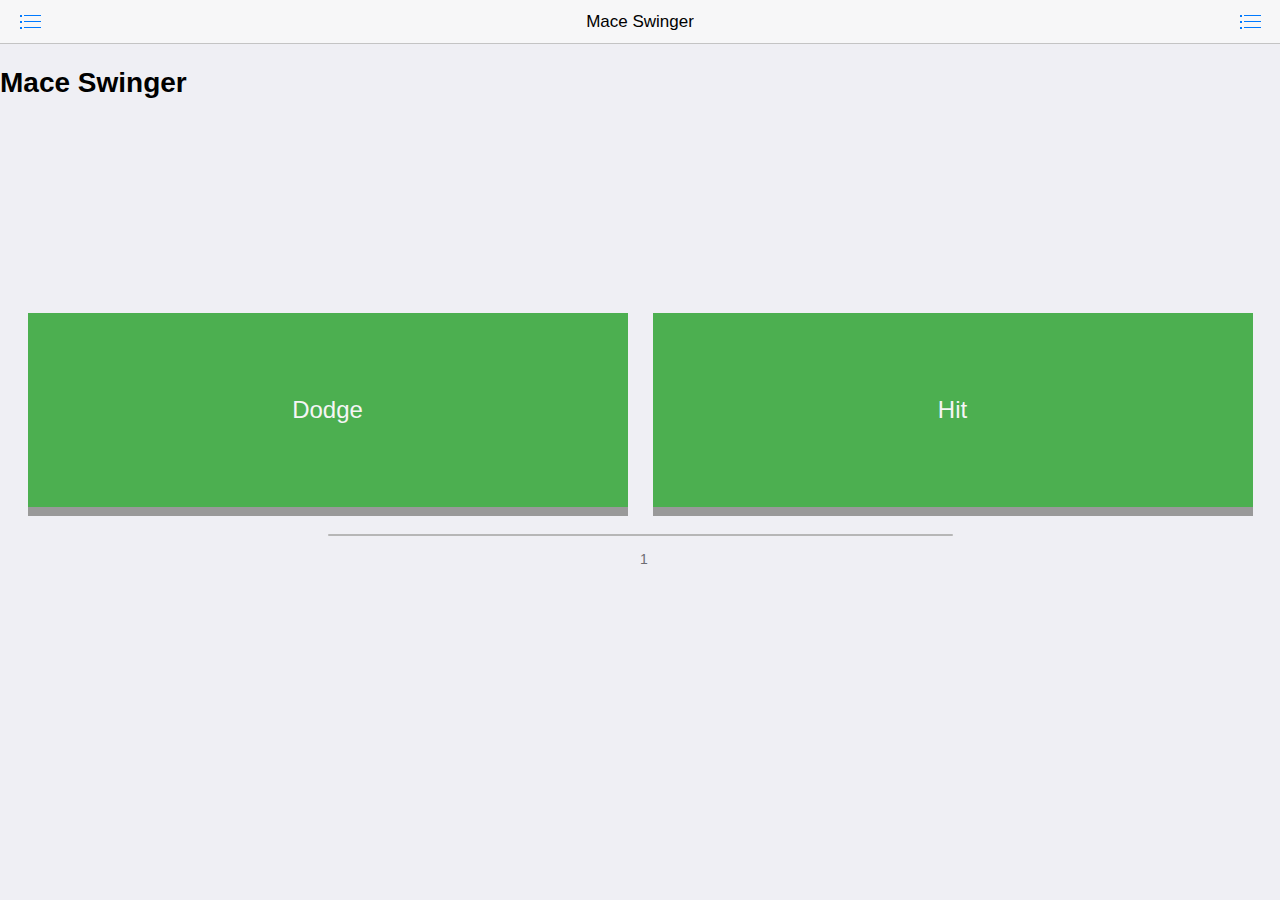
==== commit 5c39ea52: "quest *almost* there" ====
--- a/maceswinger/platforms/browser/www/index.html
+++ b/maceswinger/platforms/browser/www/index.html
@@ -47,13 +47,25 @@
           <div class="navbar">
             <div class="navbar-inner">
               <div class="left"></div>
-              <div class="center">Inventory</div>
+              <div class="center">
+                <div class="buttons-row" width="300px">
+                  <a href="#weaponitempage" class="tab-link active button">&nbsp;&nbsp;Weapons...&nbsp;&nbsp;</a>
+                  <a href="#questitempage" class="tab-link button">Quest Items...</a>
+                </div>
+              </div>
               <div class="right"></div>
             </div>
           </div>
           <div class="page-content">
-            <div id = "eqweap" style="background-color:purple"></div>
-            <div id = "invw"></div>
+            <div class="tabs-animated-wrap">
+              <div class="tabs">
+                <div id="weaponitempage" class="tab active">
+                  <div id = "eqweap" style="background-color:purple"></div>
+                  <div id = "invw"></div>
+                </div>
+                <div id="questitempage" class="tab"></div>
+              </div>
+            </div>
           </div>
                 <!--<div class="card weapselected">
                   <div class = "card-header">Meme</div>
@@ -67,11 +79,25 @@
             <div class="navbar">
               <div class="navbar-inner">
                 <div class="left"></div>
-                <div class="center">Map</div>
+                <div class="center" width="300px">
+                  <div class="buttons-row" width="300px">
+                    <a href="#questpage" class="tab-link active button">&nbsp;Quests...</a>
+                    <a href="#statspage" class="tab-link button">&nbsp;&nbsp;Stats...&nbsp;&nbsp;</a>
+                  </div>
+                </div>
                 <div class="right"></div>
               </div>
             </div>
-            <div class="page-content" id="mapcontent" style="width:240px;overflow-x:auto"></div>
+            <div class="page-content">
+              <div class="tabs-animated-wrap">
+                <div class="tabs">
+                  <div id="questpage" class="tab active"></div>
+                  <div id="statspage" class="tab">
+                   Stats here
+                  </div>
+                </div>
+              </div>
+            </div>
           </div>
         </div>
   </div>
@@ -105,7 +131,7 @@
                     <!-- Scrollable page content -->
                   <div class="page-content" id="main">
                     <div id="story" class="container">
-                        <h1>story</h1>
+                        <h1>Mace Swinger</h1>
                     </div>
                     <div class="content-block" id="fight">
                         <canvas id="screen" style="margin:auto;display:block"></canvas>
@@ -115,6 +141,7 @@
                           <div class="chip-label" id="plv" style="width:0%;margin:auto">1</div>
                         </div>
                         <canvas id="changer" width="64" height="128" hidden></canvas>
+                        <canvas id="mapchanger" width="320" height="320" hidden></canvas>
                     </div>
                   </div>
                 </div>
@@ -140,10 +167,16 @@
     <script src="resources/story.js"></script>
     <script src="resources/item.js"></script>
     <script src="resources/map.js"></script>
+    <script src="resources/quest.js"></script>
     <script>
-      //https://github.com/TheBerkin/Rant maybe use this?d
+      //https://github.com/TheBerkin/Rant maybe use this?
       var story = new inkjs.Story(storyContent);
-      story.BindExternalFunction("fight", function() { p.setstate("fight") });
+      story.BindExternalFunction("fight", function(type = "normal") { p.setstate("fight",type) });
+      story.BindExternalFunction("displaymap", function() { gamemap.display("story") });
+      story.BindExternalFunction("travel", function(direction) {p.move(direction)});
+      story.BindExternalFunction("bossfight", function(way) {gamemap.curfeature().bosslevel = way});
+      story.BindExternalFunction("nextprompt", function(quest) {console.log(gamemap.curfeature().quests);return gamemap.curfeature().quests[quest-1].nextprompt();});
+      story.BindExternalFunction("contprompts", function(quest) {return gamemap.curfeature().quests[quest-1].contprompts();});
       var storyContainer = document.querySelectorAll('#story')[0];
       var enemiesimg = new Image();
       enemiesimg.src = "resources/enemies.png";
@@ -151,10 +184,10 @@
       weapsimg.src = "resources/weapons.png";
       var healthbar = new Image();
       healthbar.src = "resources/healthbar.png";
-      var tile_ocean = new Image();
-      tile_ocean.src = "resources/tiles/tile_ocean.png";
-      var tile_forest = new Image();
-      tile_forest.src = "resources/tiles/tile_forest.png";
+      var tiles = new Image();
+      tiles.src = "resources/tiles/mapicons.png";
+      var slider = new Image();
+      slider.src = "resources/slider.png";
       var dodgebut = document.getElementById("dodge");
       var hitbut = document.getElementById("hit");
       var size = {
@@ -163,107 +196,24 @@
       }
       var canvas = document.getElementById('screen');
       var ctx = canvas.getContext('2d');
+      ctx.imageSmoothingEnabled = false;
+      ctx.mozImageSmoothingEnabled = false;
+      ctx.oImageSmoothingEnabled = false;
+      ctx.webkitImageSmoothingEnabled = false;
       var change = document.getElementById("changer");
       var ctxchange = change.getContext("2d");
+      var mapchange = document.getElementById("mapchanger");
+      var ctxmapchange = mapchange.getContext("2d");
       var p = new player();
       var curen = new enemy(0,randlist(["an","bn","am","bm"]));
       var myApp = new Framework7({
           swipePanel: 'both',
       });
-      var gamemap = new Map(120,40);
-      gamemap.display("mapcontent");
-      resize();
-      ctx.font = "30px Arial";
-      ctxchange.webkitImageSmoothingEnabled = false;
-      ctxchange.mozImageSmoothingEnabled = false;
-      ctxchange.imageSmoothingEnabled = false;
-      function randint(min, max) {
-      	min = Math.ceil(min);
-      	max = Math.floor(max);
-      	return Math.floor(Math.random() * (max - min + 1)) + min;
-      }
-      function randlist(list) {
-        return list[randint(0, list.length - 1)];
-      }
-      function dodgeend() {
-        $("#dodge").removeClass("mashbut-reloading");
-        settransition(0.01,"dodge");
-        if (p.state == "fight") {
-          $("#dodge").removeAttr("disabled");
-        }
-        //document.getElementById("dodge").innerHTML += "1";
-      }
-      function hitend() {
-        $("#hit").removeClass("mashbut-reloading");
-        settransition(0.01,"hit");
-        if (p.state == "fight") {
-          $("#hit").removeAttr("disabled");
-        }
-      }
-      function dodgestart() {
-        $("#dodge").attr("disabled","disabled");
-        $("#dodge").addClass("mashbut-reloading");
-        settransition(p.weap.swing,"dodge");
-        setTimeout(dodgeend,1000*p.weap.swing);
-      }
-      function hitstart() {
-        $("#hit").attr("disabled","disabled");
-        $("#hit").addClass("mashbut-reloading");
-        p.hit(curen);
-        settransition(p.weap.swing,"hit");
-        setTimeout(hitend,1000*p.weap.swing);
-      }
-      function resize() {
-        size = {
-          w: document.documentElement.clientWidth,
-          h: document.documentElement.clientHeight
-        }
-        ctx.canvas.width = size.w*.75;
-        ctx.canvas.height = size.h - 410;
-        ctx.webkitImageSmoothingEnabled = false;
-        ctx.mozImageSmoothingEnabled = false;
-        ctx.imageSmoothingEnabled = false;
-      }
-      function invover(way) {
-        var ico = document.getElementById("invicon");
-        if (way) {
-          $(ico).addClass("color-red");
-          var idd = "temp";
-          var iddd = "temp2";
-          addelement(document.getElementById("main"),"div","card",idd,null,"width:260px;position:absolute");
-          document.getElementById(idd).style.left = size.w/2-135 + "px";
-          document.getElementById(idd).style.top = size.h*1/3 + "px";
-          addelement(document.getElementById(idd),"div","card-header",idd + "head","Inventory Full!");
-          addelement(document.getElementById(idd),"div","card-content",iddd);
-          addelement(document.getElementById(iddd),"div","card-content-inner",null,"Drop an item from your inventory or<a href='#' class='button' style='height:100%' id='tempdrop'>Drop Lowest DPS Item</a>");
-          $("#tempdrop").click(function() {
-            p.droplowest();
-          });
-        }
-        else {
-          $(ico).removeClass("color-red");
-          document.getElementById("temp").remove();
-          p.setstate("story");
-        }
-      }
-      function togglescreen(way) {
-        if (way == "story") {
-          $("#fight").hide({duration:0});
-          $("#story").show({duration:0,easing:"linear"});
-          document.getElementById("inkstyle").disabled = undefined;
-          document.getElementById("main").style.overflow = "scroll";
-        }
-        else if (way == "fight") {
-          $("#story").hide({duration:0})
-          $("#fight").show({duration:0,easing:"linear"})
-          document.getElementById("inkstyle").disabled = "disabled";
-          document.getElementById("main").style.overflow = "hidden";
-        }
-        else {
-          console.log("error in switching screen");
-        }
-      }
-      init();
+      var gamemap = null;
+      window.onload = function() {
+        resize();
+        init();
+      };
     </script>
 </body>
 
--- a/maceswinger/platforms/browser/www/css/styles.css
+++ b/maceswinger/platforms/browser/www/css/styles.css
@@ -69,14 +69,14 @@
   transform: translateY(4px);
   -webkit-transform: translateY(4px);
 }
-canvas, img {
-    image-rendering: optimizeSpeed;
-    image-rendering: -moz-crisp-edges;
-    image-rendering: -webkit-optimize-contrast;
-    image-rendering: optimize-contrast;
-    image-rendering: pixelated;
-    -ms-interpolation-mode: nearest-neighbor;
-}
+canvas {
+  image-rendering: optimizeSpeed;             /* Older versions of FF          */
+  image-rendering: -moz-crisp-edges;          /* FF 6.0+                       */
+  image-rendering: -webkit-optimize-contrast; /* Safari                        */
+  image-rendering: -o-crisp-edges;            /* OS X & Windows Opera (12.02+) */
+  image-rendering: pixelated;                 /* Awesome future-browsers       */
+  -ms-interpolation-mode: nearest-neighbor;   /* IE                            */
+} 
 .weapselected {
   border-color: #4CAF50;
   border-style: solid;
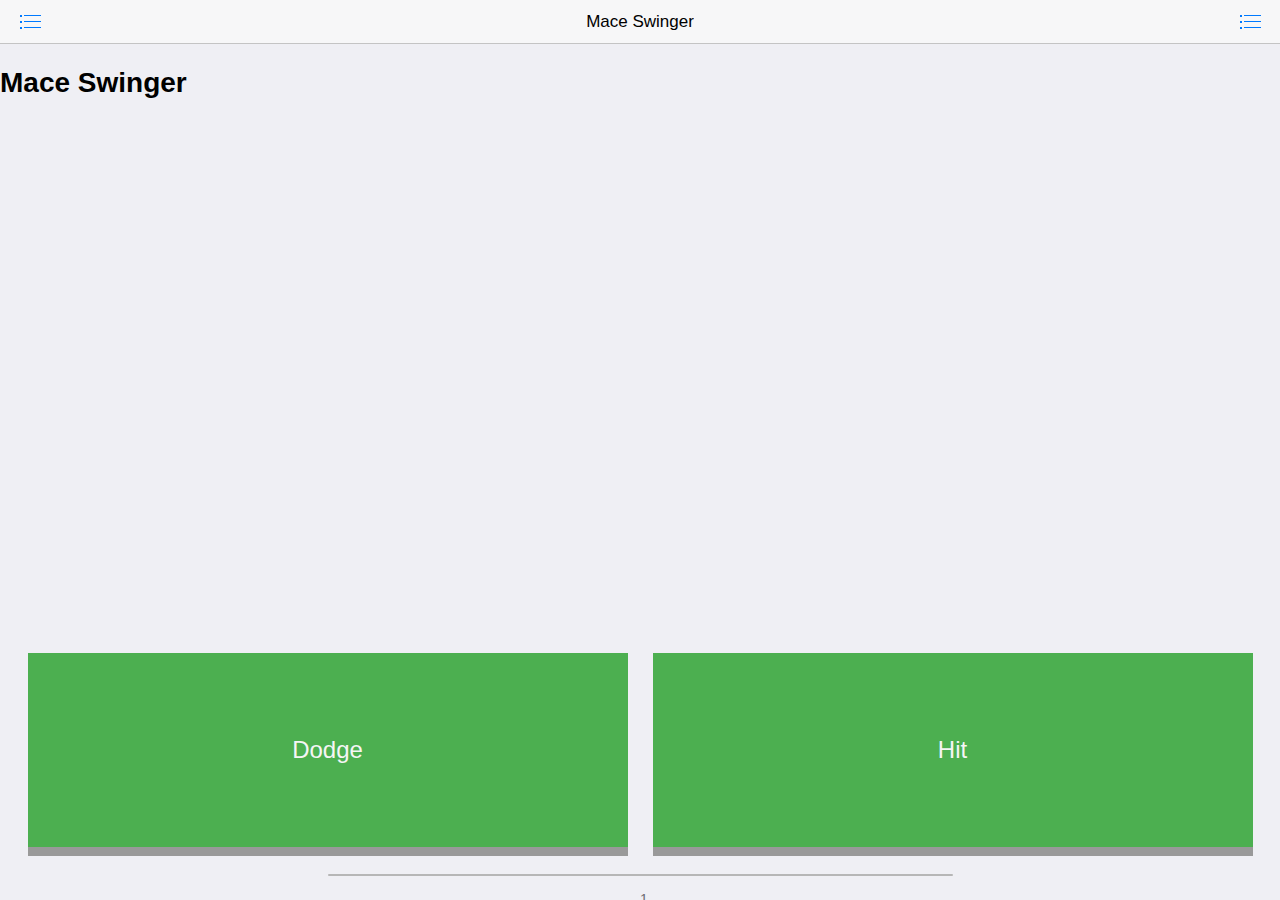
==== commit be070f45: "fixed multiple quest item bug + nicer hit slider + little numbers indicating damage dealt" ====
--- a/maceswinger/platforms/browser/www/index.html
+++ b/maceswinger/platforms/browser/www/index.html
@@ -10,7 +10,7 @@
             * Disables use of inline scripts in order to mitigate risk of XSS vulnerabilities. To change this:
                 * Enable inline JS: add 'unsafe-inline' to default-src
         -->
-    <meta http-equiv="Content-Security-Policy" content="default-src 'self' data: gap: https://ssl.gstatic.com https://ajax.googleapis.com 'unsafe-eval' 'unsafe-inline'; style-src 'self' 'unsafe-inline'; media-src *; connect-src 'self' ws://10.0.1.201:3000">
+    <meta http-equiv="Content-Security-Policy" content="default-src 'self' data: gap: https://ssl.gstatic.com https://ajax.googleapis.com 'unsafe-eval' 'unsafe-inline'; style-src 'self' 'unsafe-inline'; media-src *; connect-src 'self' ws://10.0.1.201:3000 ws://192.168.1.116:3000">
 
 
     <!-- Required meta tags-->
@@ -92,9 +92,7 @@
               <div class="tabs-animated-wrap">
                 <div class="tabs">
                   <div id="questpage" class="tab active"></div>
-                  <div id="statspage" class="tab">
-                   Stats here
-                  </div>
+                  <div id="statspage" class="tab"></div>
                 </div>
               </div>
             </div>
@@ -175,7 +173,7 @@
       story.BindExternalFunction("displaymap", function() { gamemap.display("story") });
       story.BindExternalFunction("travel", function(direction) {p.move(direction)});
       story.BindExternalFunction("bossfight", function(way) {gamemap.curfeature().bosslevel = way});
-      story.BindExternalFunction("nextprompt", function(quest) {console.log(gamemap.curfeature().quests);return gamemap.curfeature().quests[quest-1].nextprompt();});
+      story.BindExternalFunction("nextprompt", function(quest,much) {return gamemap.curfeature().quests[quest-1].nextprompt(true,much);});
       story.BindExternalFunction("contprompts", function(quest) {return gamemap.curfeature().quests[quest-1].contprompts();});
       var storyContainer = document.querySelectorAll('#story')[0];
       var enemiesimg = new Image();
@@ -188,6 +186,8 @@
       tiles.src = "resources/tiles/mapicons.png";
       var slider = new Image();
       slider.src = "resources/slider.png";
+      var damnums = new Image();
+      damnums.src = "resources/damnums.png";
       var dodgebut = document.getElementById("dodge");
       var hitbut = document.getElementById("hit");
       var size = {
@@ -209,6 +209,7 @@
       var myApp = new Framework7({
           swipePanel: 'both',
       });
+      var curquestindex = 0;
       var gamemap = null;
       window.onload = function() {
         resize();
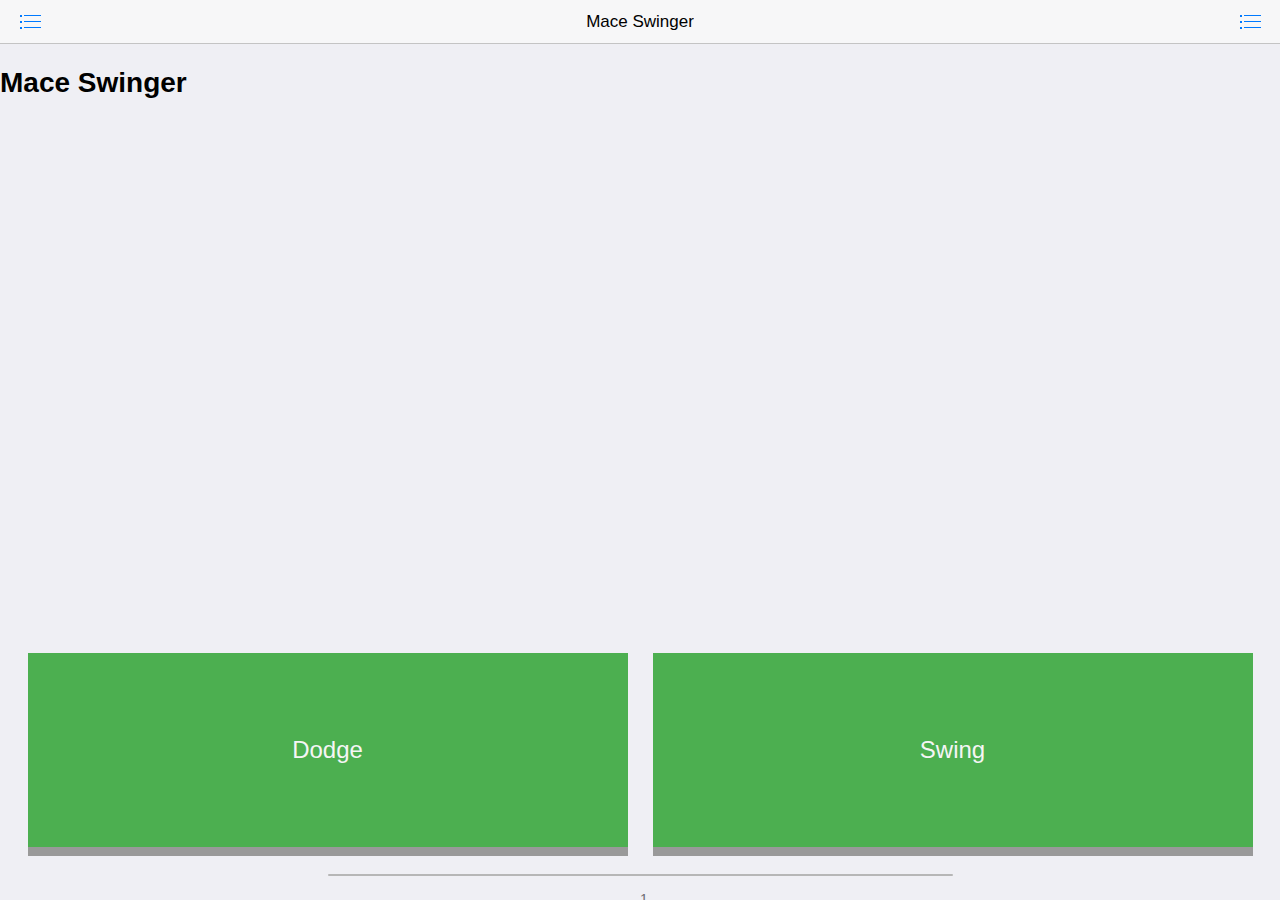
==== commit 3249b5d2: "ink quest DONE" ====
--- a/maceswinger/platforms/browser/www/index.html
+++ b/maceswinger/platforms/browser/www/index.html
@@ -133,7 +133,7 @@
                     </div>
                     <div class="content-block" id="fight">
                         <canvas id="screen" style="margin:auto;display:block"></canvas>
-                        <p><a href="#" type="button" class = "mashbut" id="dodge" onclick = "dodgestart()">Dodge</a><a href="#" class="mashbut" type="button" id="hit" onclick = "hitstart()">Hit</a>
+                        <p><a href="#" type="button" class = "mashbut" id="dodge" onclick = "dodgestart()">Dodge</a><a href="#" class="mashbut" type="button" id="hit" onclick = "hitstart()">Swing</a>
                         <p><span data-progress="0" style="width:50%;margin:auto"class="progressbar" id="expbar"></span>
                         <div class="chip" style="">
                           <div class="chip-label" id="plv" style="width:0%;margin:auto">1</div>
@@ -175,6 +175,19 @@
       story.BindExternalFunction("bossfight", function(way) {gamemap.curfeature().bosslevel = way});
       story.BindExternalFunction("nextprompt", function(quest,much) {return gamemap.curfeature().quests[quest-1].nextprompt(true,much);});
       story.BindExternalFunction("contprompts", function(quest) {return gamemap.curfeature().quests[quest-1].contprompts();});
+      story.BindExternalFunction("getinkquest", function(quest) {
+        if (gamemap.curfeature().quests[quest-1].stage == -1)
+          story.variablesState["curqueststart"] = "start";
+        else if (gamemap.curfeature().quests[quest-1].stage == gamemap.curfeature().quests[quest-1].stages.length-1) {
+          story.variablesState["curqueststart"] = "end";
+        }
+        else {
+          story.variablesState["curqueststart"] = "middle";
+        }
+        return gamemap.curfeature().quests[quest-1].questpattern;
+      });
+      story.BindExternalFunction("takeinkquest", function(quest) {gamemap.curfeature().quests[quest-1].take();});
+      story.BindExternalFunction("endquest", function(quest) {gamemap.curfeature().quests[quest-1].endquest();});
       var storyContainer = document.querySelectorAll('#story')[0];
       var enemiesimg = new Image();
       enemiesimg.src = "resources/enemies.png";
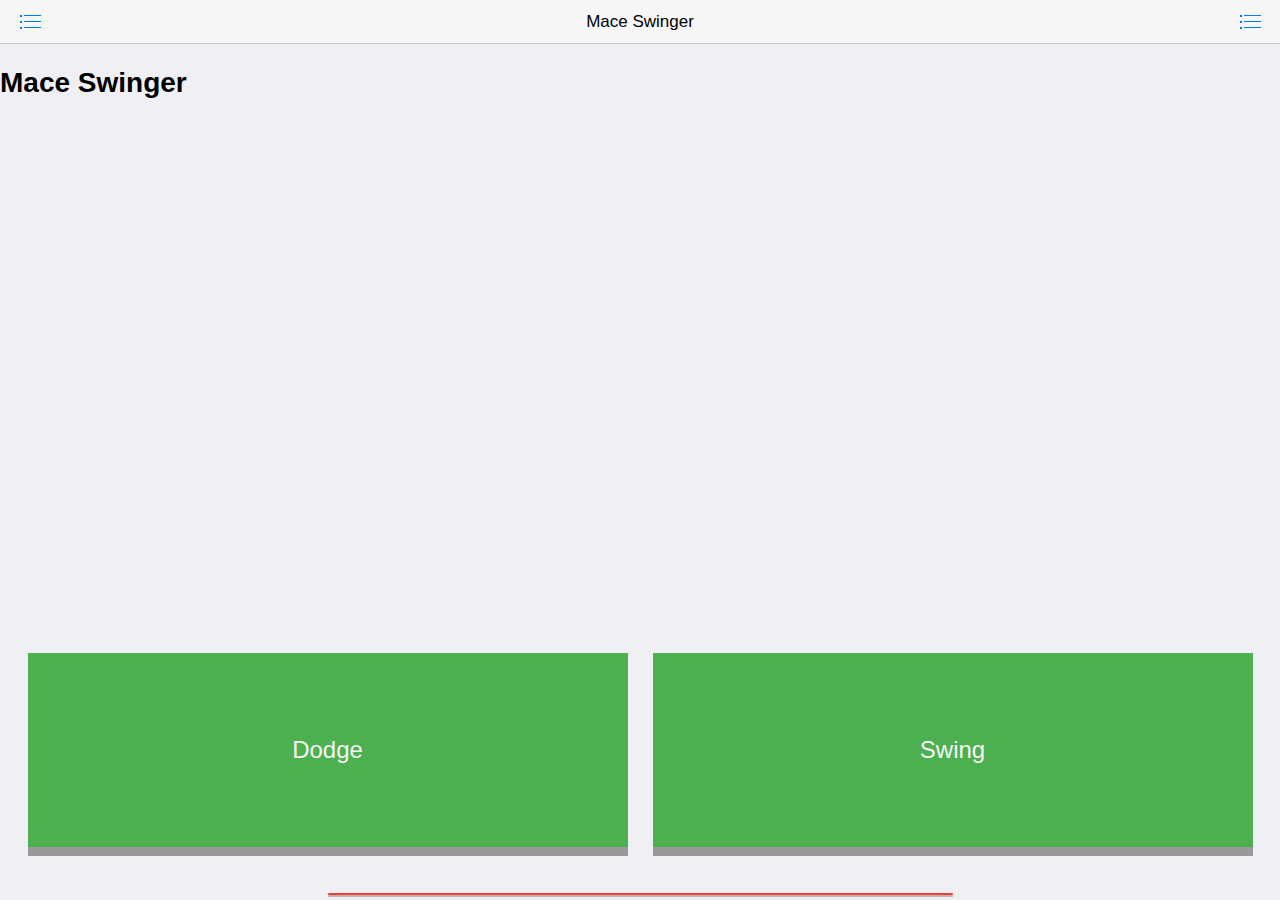
==== commit a3128e58: "works offline and lightning enchant" ====
--- a/maceswinger/platforms/browser/www/index.html
+++ b/maceswinger/platforms/browser/www/index.html
@@ -10,7 +10,7 @@
             * Disables use of inline scripts in order to mitigate risk of XSS vulnerabilities. To change this:
                 * Enable inline JS: add 'unsafe-inline' to default-src
         -->
-    <meta http-equiv="Content-Security-Policy" content="default-src 'self' data: gap: https://ssl.gstatic.com https://ajax.googleapis.com 'unsafe-eval' 'unsafe-inline'; style-src 'self' 'unsafe-inline'; media-src *; connect-src 'self' ws://10.0.1.201:3000 ws://192.168.1.116:3000">
+    <meta http-equiv="Content-Security-Policy" content="default-src 'self' data: gap: https://ssl.gstatic.com https://ajax.googleapis.com 'unsafe-eval' 'unsafe-inline'; style-src 'self' 'unsafe-inline'; media-src *; connect-src 'self' ws://10.0.1.201:3000 ws://192.168.1.116:3000 ws://127.0.0.1:3000/">
 
 
     <!-- Required meta tags-->
@@ -134,7 +134,9 @@
                     <div class="content-block" id="fight">
                         <canvas id="screen" style="margin:auto;display:block"></canvas>
                         <p><a href="#" type="button" class = "mashbut" id="dodge" onclick = "dodgestart()">Dodge</a><a href="#" class="mashbut" type="button" id="hit" onclick = "hitstart()">Swing</a>
-                        <p><span data-progress="0" style="width:50%;margin:auto"class="progressbar" id="expbar"></span>
+                        <p><br />
+                        <span data-progress="100" style="width:50%;margin:auto"class="progressbar color-red" id="healthbar"></span>
+                        <span data-progress="0" style="width:50%;margin:auto"class="progressbar" id="expbar"></span>
                         <div class="chip" style="">
                           <div class="chip-label" id="plv" style="width:0%;margin:auto">1</div>
                         </div>
@@ -154,7 +156,8 @@
             </div>-->
         </div>
     </div>
-    <script src="https://ajax.googleapis.com/ajax/libs/jquery/3.2.1/jquery.min.js"></script>
+    <!--<script src="https://ajax.googleapis.com/ajax/libs/jquery/3.2.1/jquery.min.js"></script> jquery online-->
+    <script src="js/jquery.min.js"></script> <!-- jquery offline -->
     <script src="cordova.js"></script>
     <script src="lib/framework7/js/framework7.min.js"></script>
     <script src="js/my-app.js"></script>
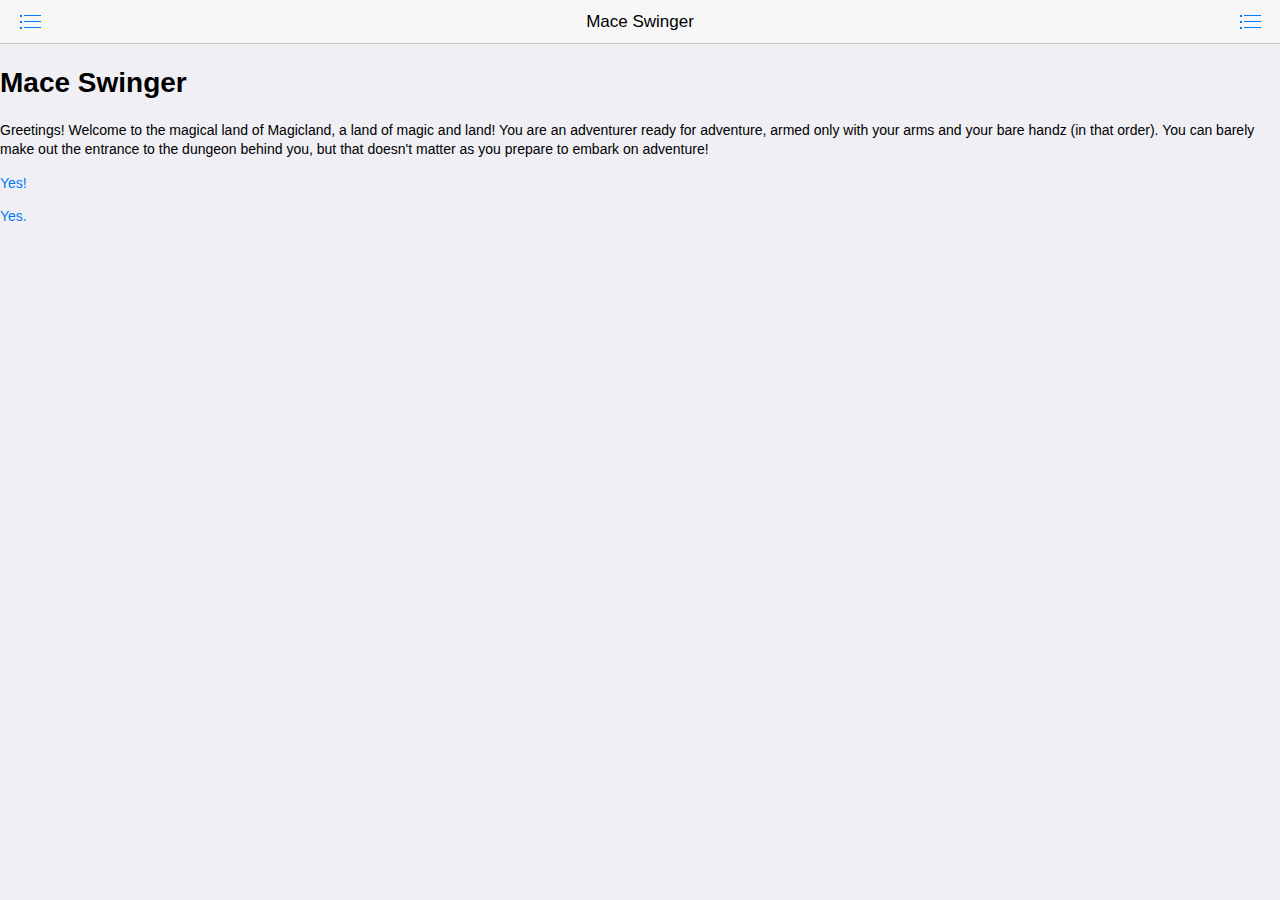
==== commit d8fefa79: "Merge pull request #2 from smorgenfeld/master" ====
--- a/maceswinger/platforms/browser/www/index.html
+++ b/maceswinger/platforms/browser/www/index.html
@@ -42,7 +42,7 @@
     <!-- Panels overlay-->
     <div class="panel-overlay"></div>
     <!-- Left panel with reveal effect-->
-    <div class="panel panel-left panel-reveal">
+    <div class="panel panel-left panel-reveal" id="leftpanel">
         <div data-page="index" class="page navbar-fixed">
           <div class="navbar">
             <div class="navbar-inner">
@@ -74,7 +74,7 @@
                   </div>-->
         </div>
       </div>
-      <div class="panel panel-right panel-reveal" style="">
+      <div class="panel panel-right panel-reveal" style="" id="rightpanel">
           <div data-page="index" class="page navbar-fixed" style="">
             <div class="navbar">
               <div class="navbar-inner">
@@ -118,7 +118,7 @@
                     </div>
                     <div class="center sliding">Mace Swinger</div>
                     <div class="right">
-                      <a href="#" class="icon-only open-panel" data-panel="right"><i class="icon icon-bars" id=""></i></a>
+                      <a href="#" class="icon-only open-panel" data-panel="right"><i class="icon icon-bars"></i></a>
                     </div>
                 </div>
             </div>
@@ -170,8 +170,9 @@
     <script src="resources/map.js"></script>
     <script src="resources/quest.js"></script>
     <script>
-      //https://github.com/TheBerkin/Rant maybe use this?
+      //bind external story functions and create needed story variables
       var story = new inkjs.Story(storyContent);
+      story.BindExternalFunction("creationstats", function() { printcreationstats() });
       story.BindExternalFunction("fight", function(type = "normal") { p.setstate("fight",type) });
       story.BindExternalFunction("displaymap", function() { gamemap.display("story") });
       story.BindExternalFunction("travel", function(direction) {p.move(direction)});
@@ -192,6 +193,8 @@
       story.BindExternalFunction("takeinkquest", function(quest) {gamemap.curfeature().quests[quest-1].take();});
       story.BindExternalFunction("endquest", function(quest) {gamemap.curfeature().quests[quest-1].endquest();});
       var storyContainer = document.querySelectorAll('#story')[0];
+
+      //create image variables
       var enemiesimg = new Image();
       enemiesimg.src = "resources/enemies.png";
       var weapsimg = new Image();
@@ -204,6 +207,8 @@
       slider.src = "resources/slider.png";
       var damnums = new Image();
       damnums.src = "resources/damnums.png";
+
+      //random global variables
       var dodgebut = document.getElementById("dodge");
       var hitbut = document.getElementById("hit");
       var size = {
@@ -227,6 +232,9 @@
       });
       var curquestindex = 0;
       var gamemap = null;
+      var combatpaused = false;
+
+      //start game once page loaded
       window.onload = function() {
         resize();
         init();
--- a/maceswinger/platforms/browser/www/css/styles.css
+++ b/maceswinger/platforms/browser/www/css/styles.css
@@ -76,8 +76,11 @@
   image-rendering: -o-crisp-edges;            /* OS X & Windows Opera (12.02+) */
   image-rendering: pixelated;                 /* Awesome future-browsers       */
   -ms-interpolation-mode: nearest-neighbor;   /* IE                            */
-} 
+}
 .weapselected {
   border-color: #4CAF50;
   border-style: solid;
 }
+area {
+  outline:none;
+}
